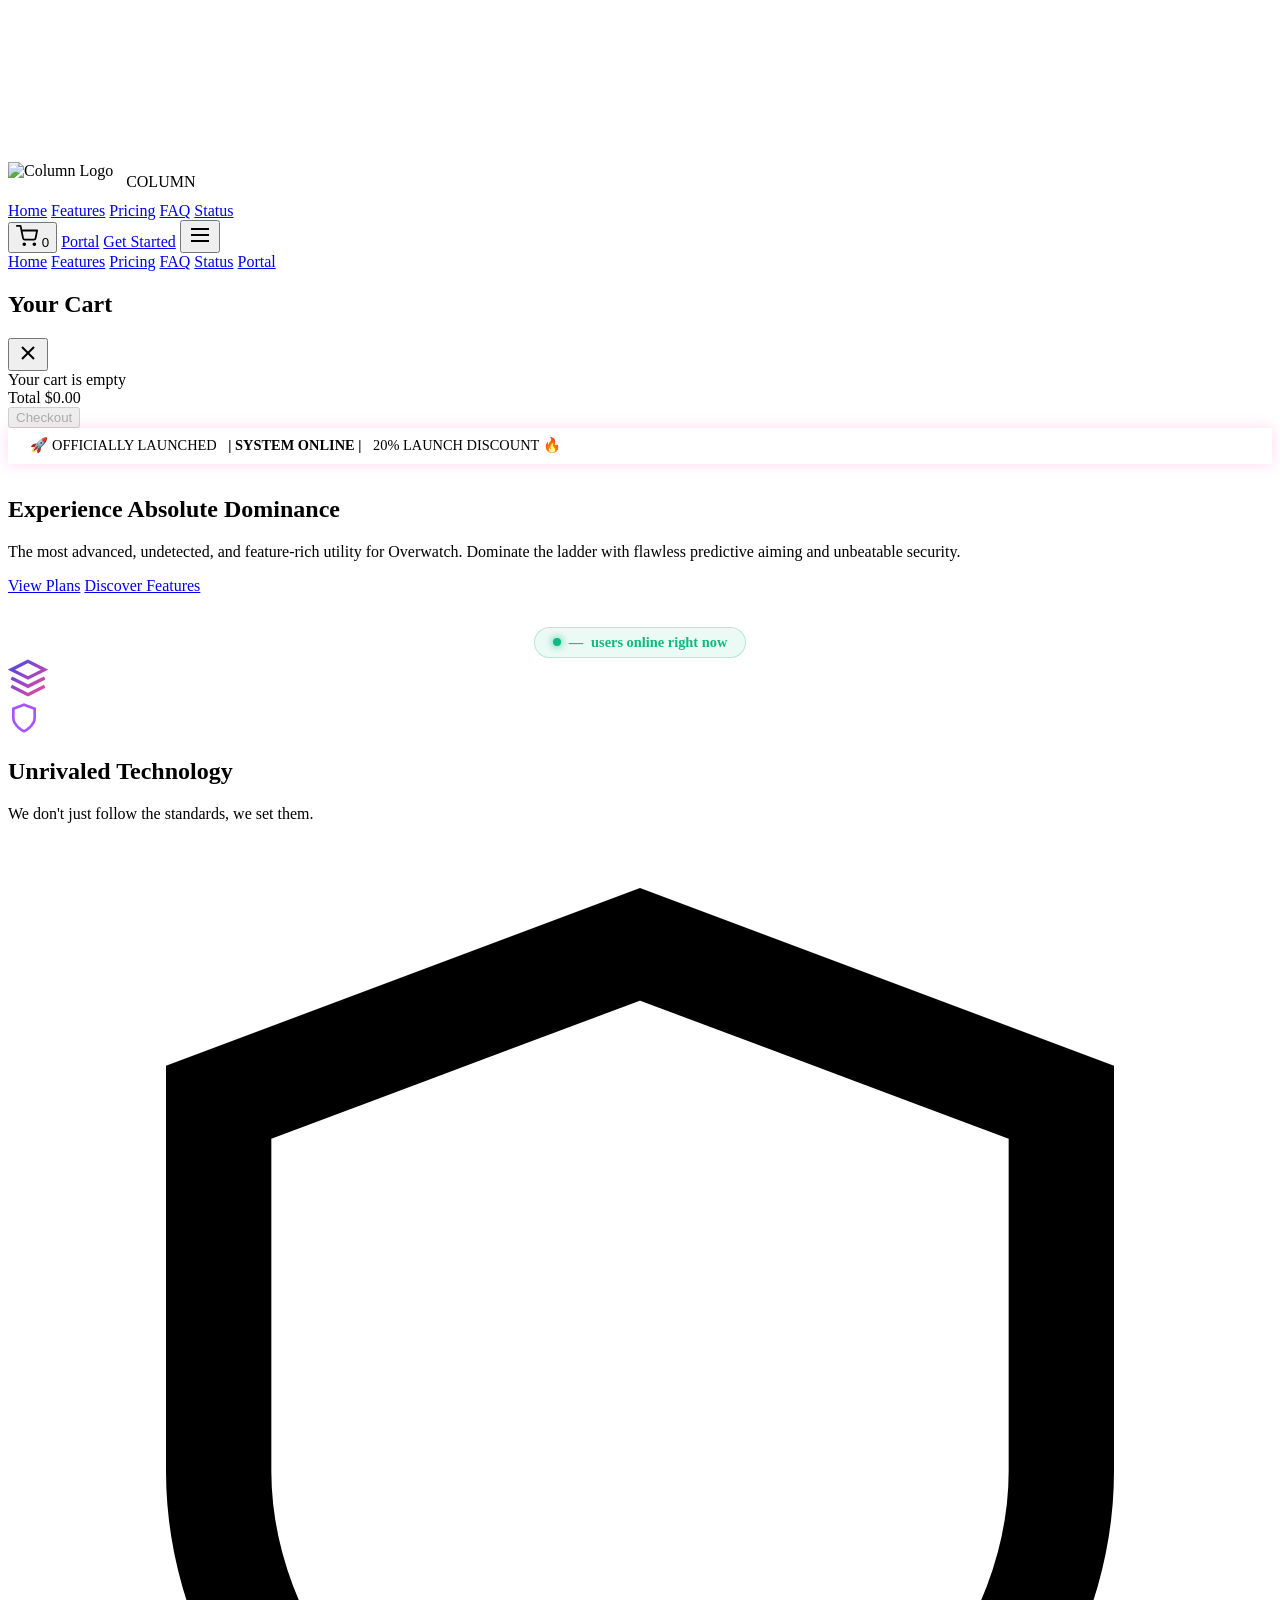
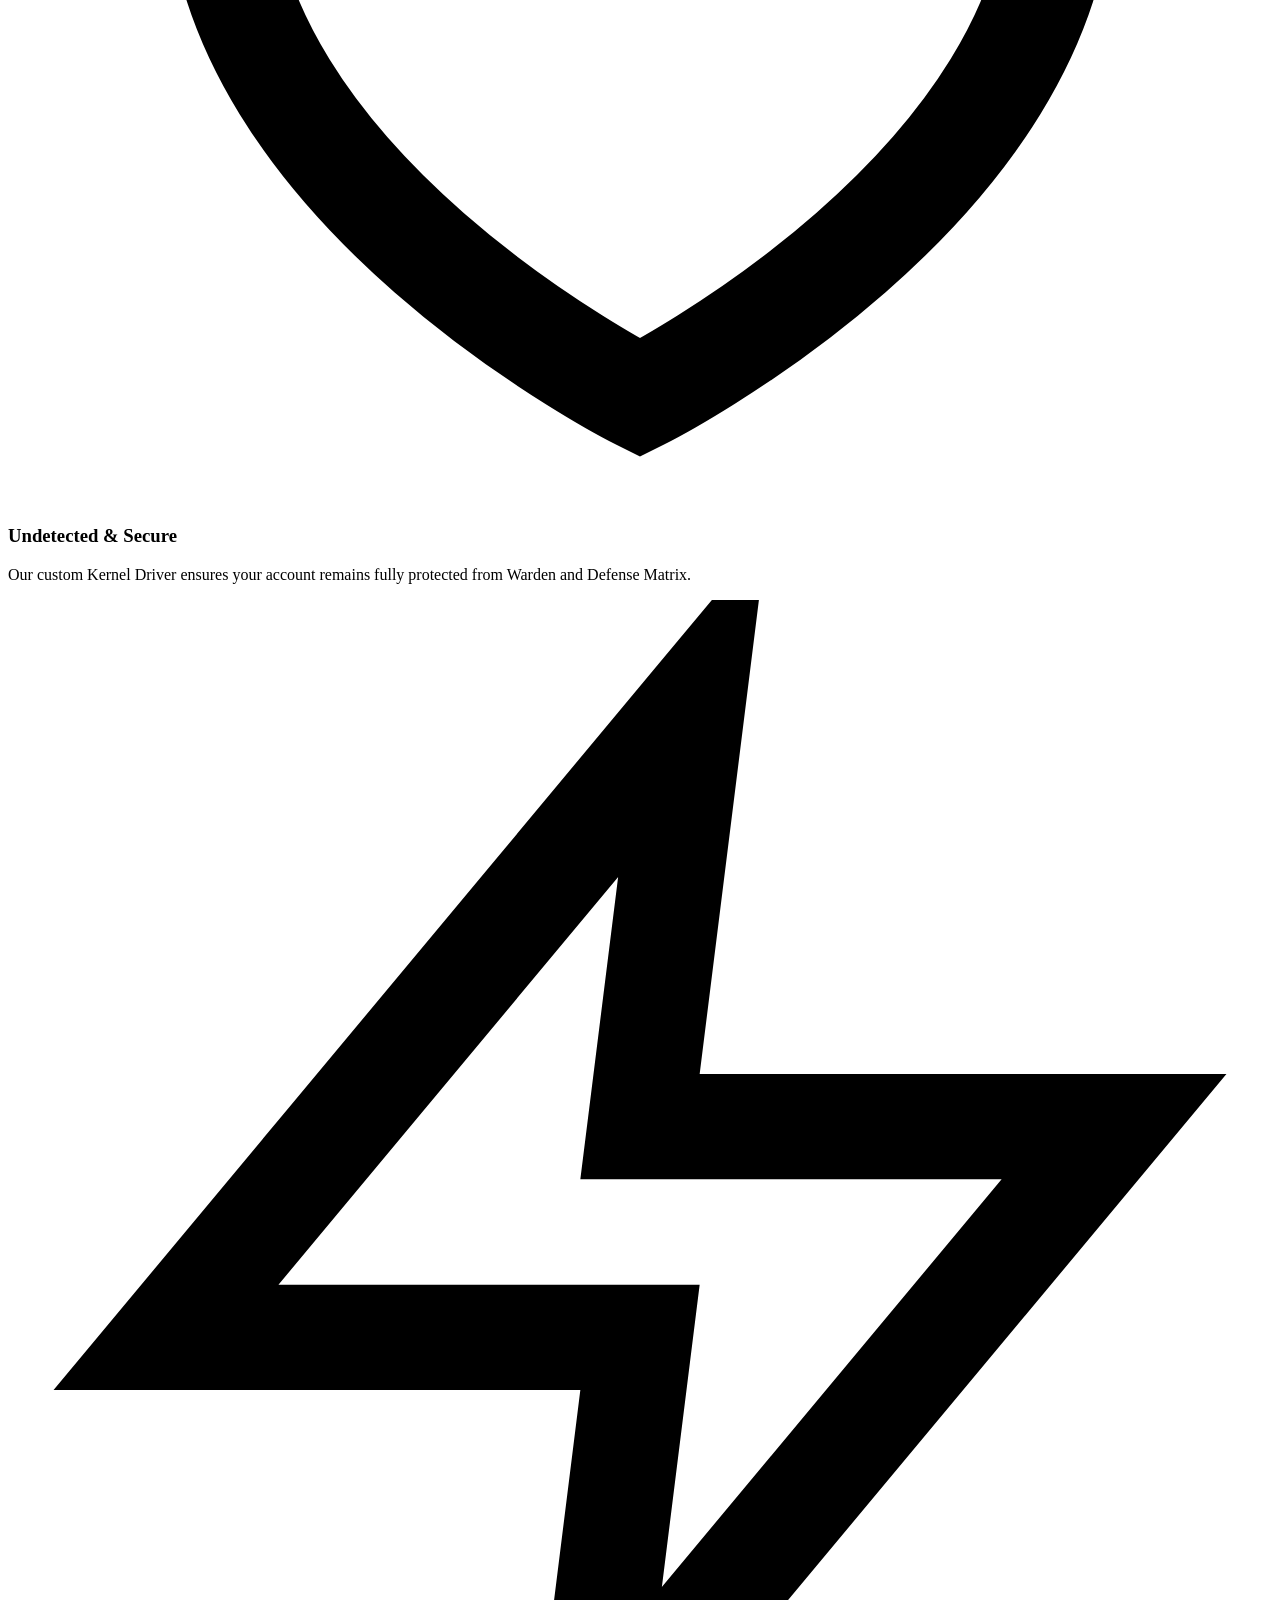
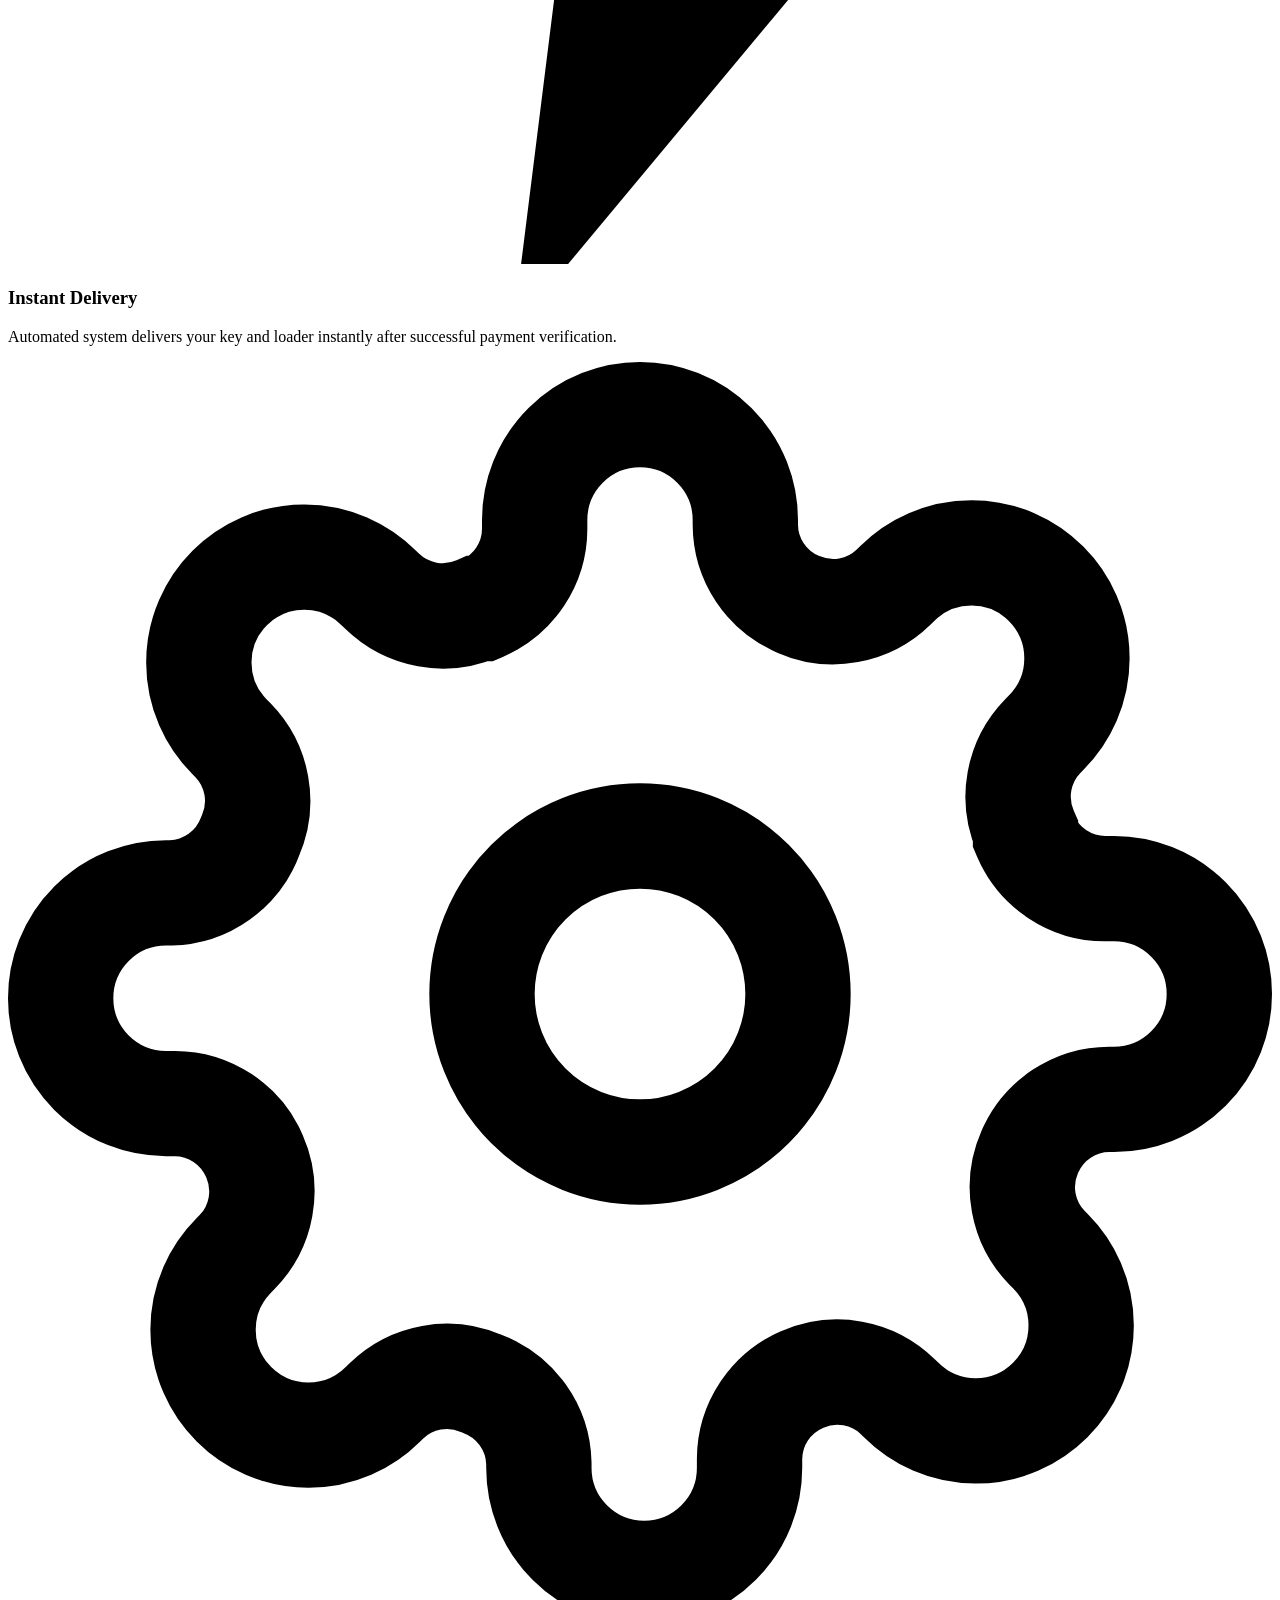
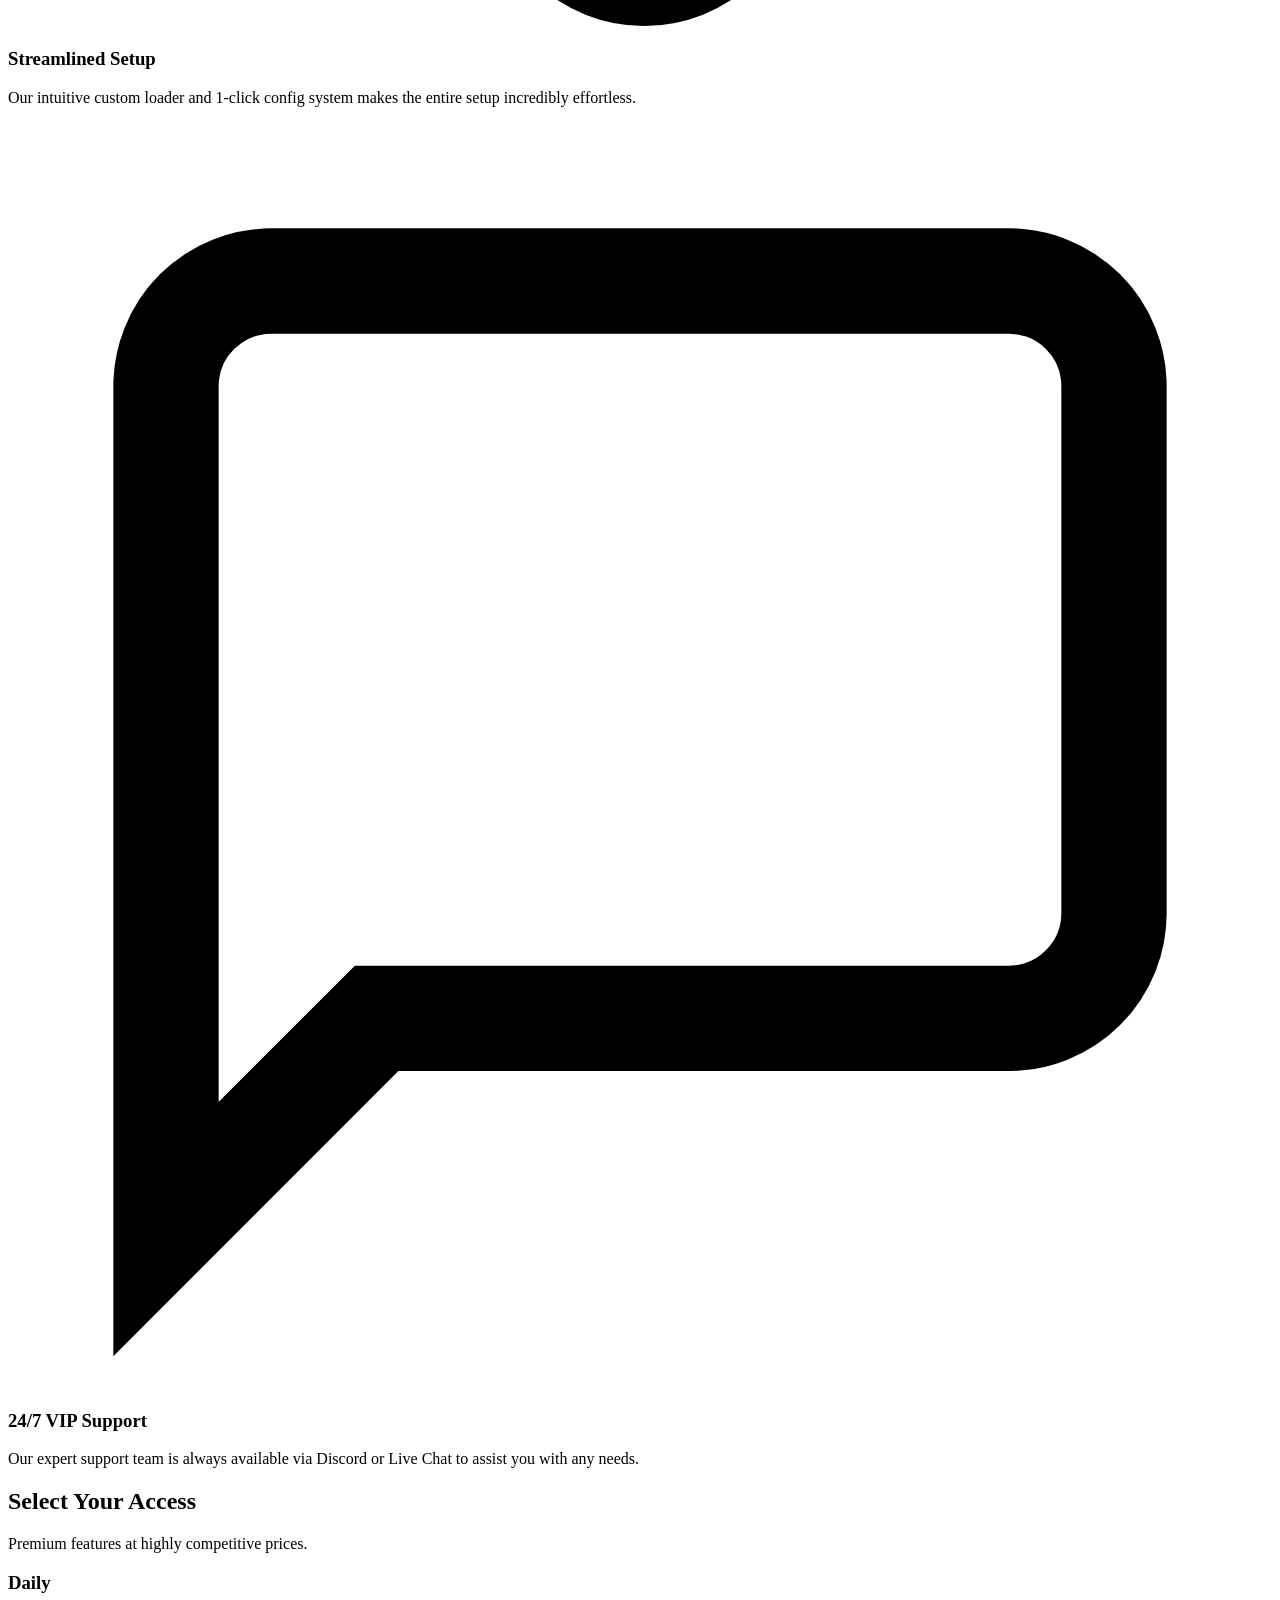
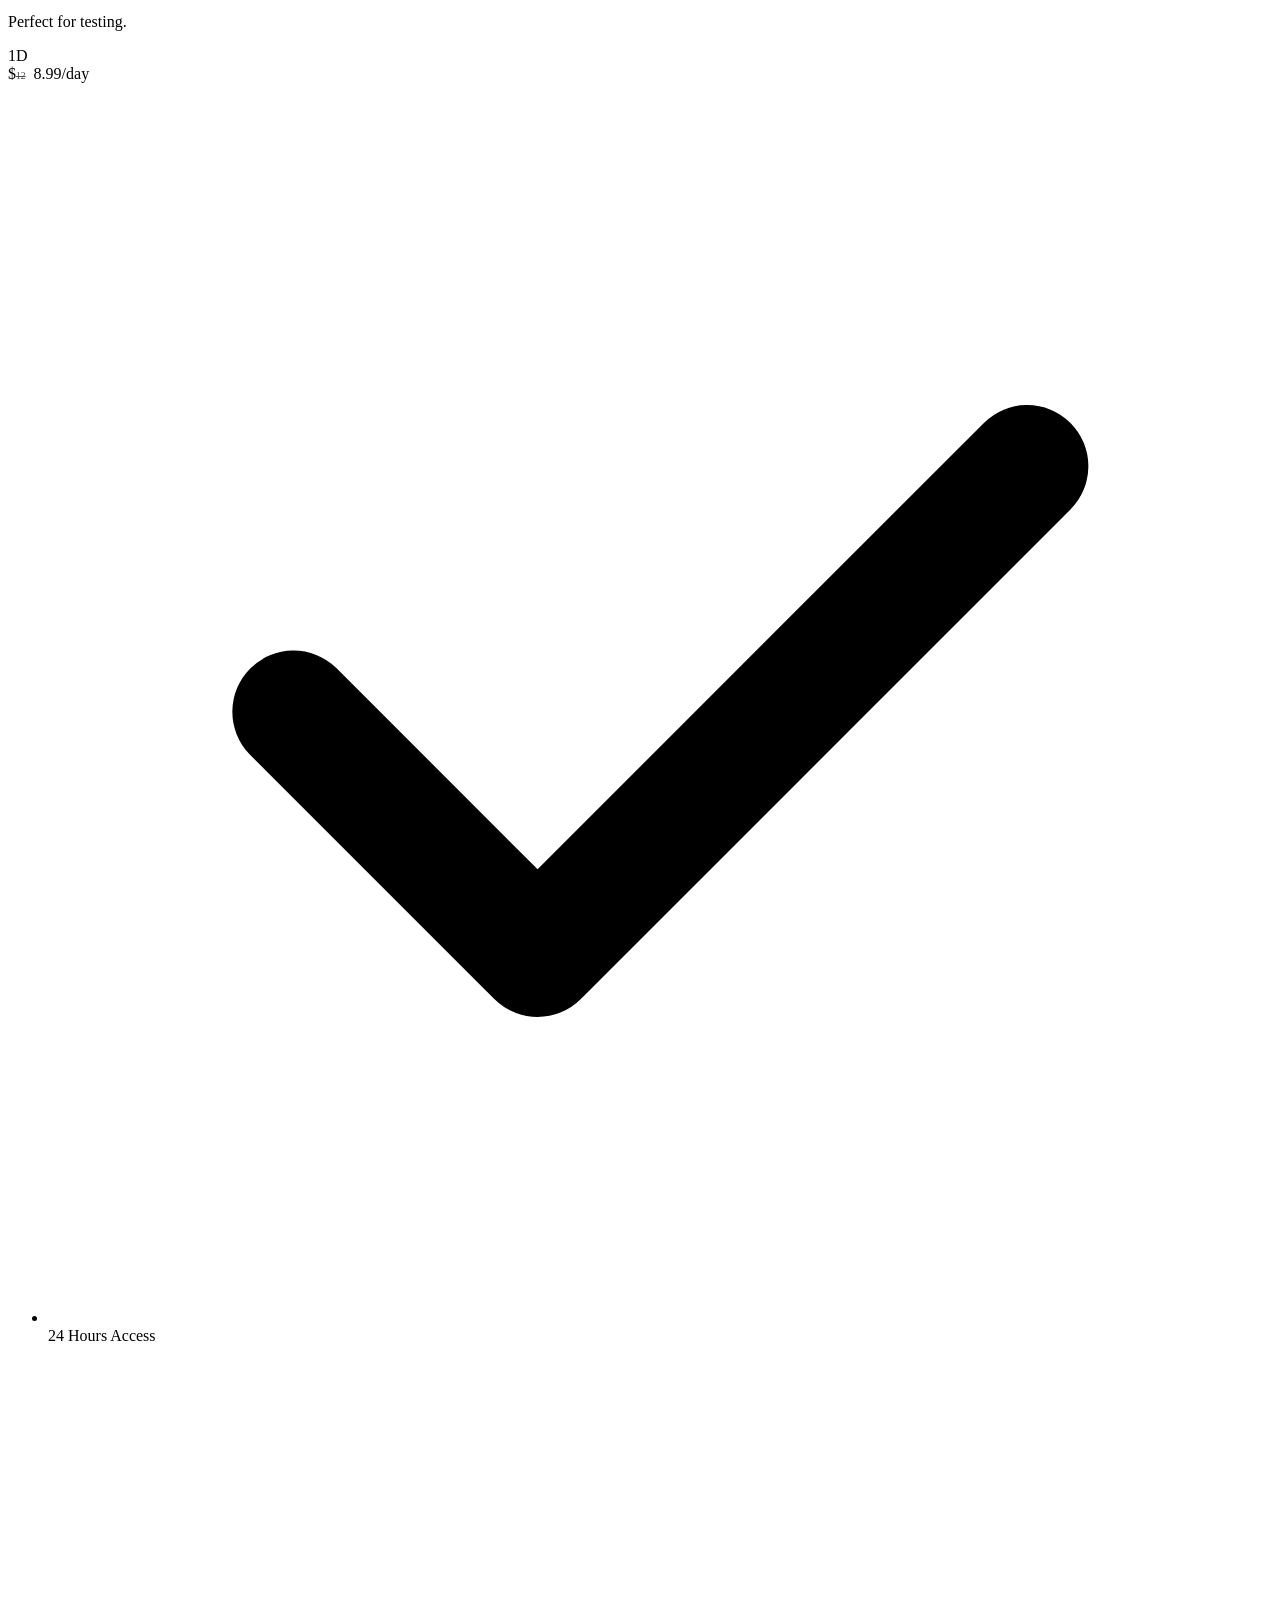
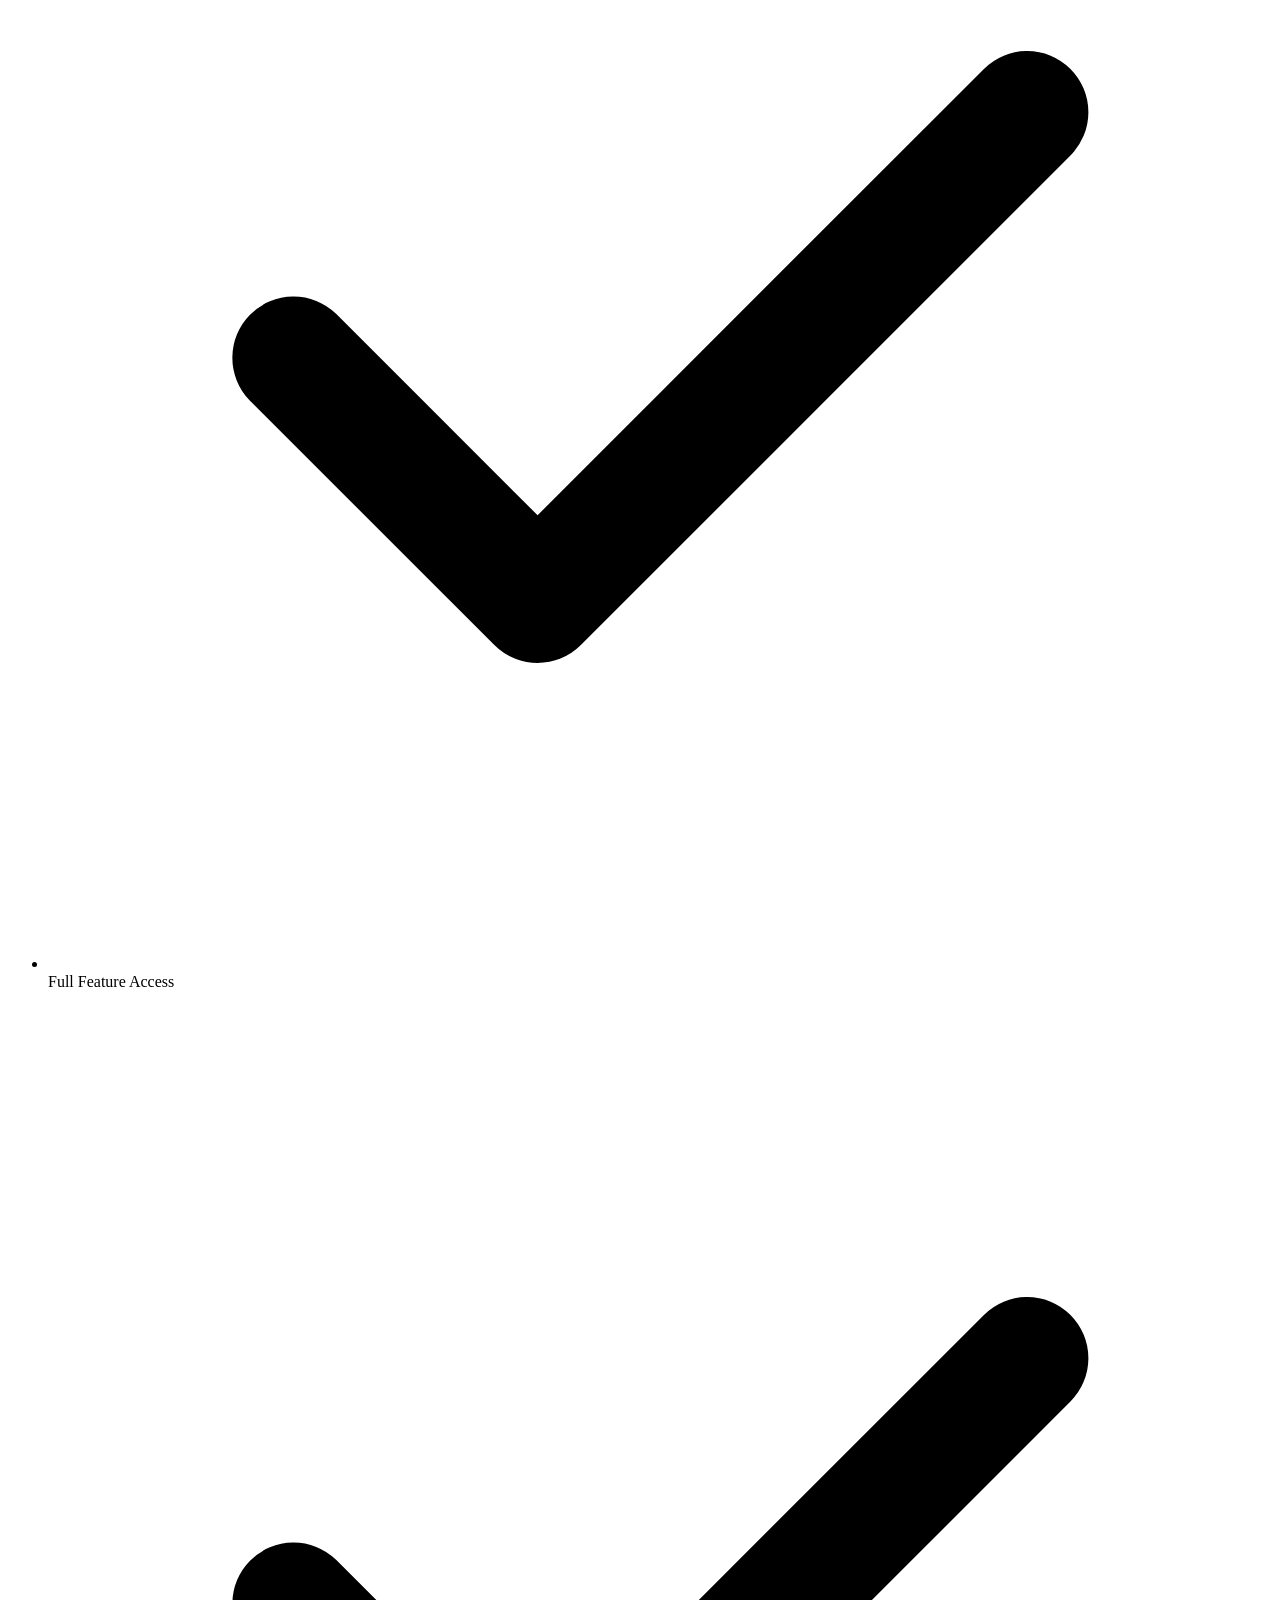
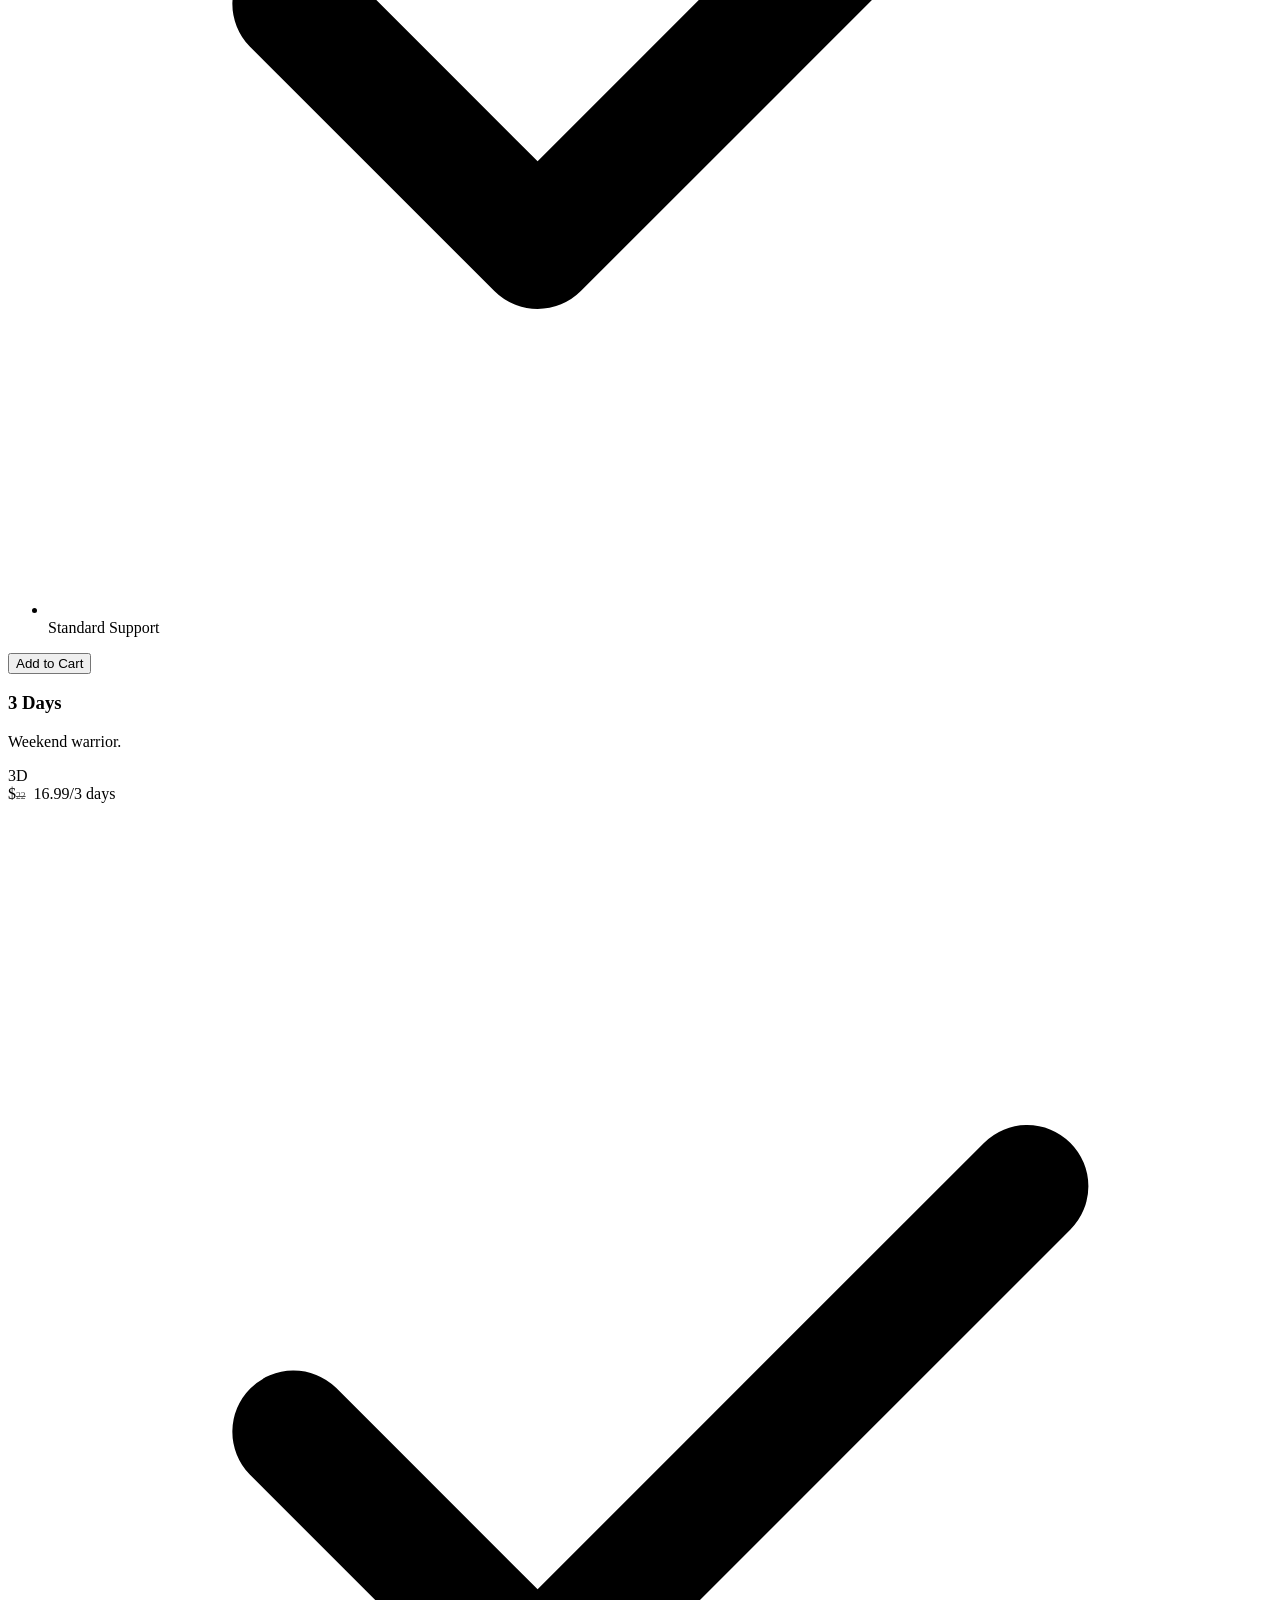
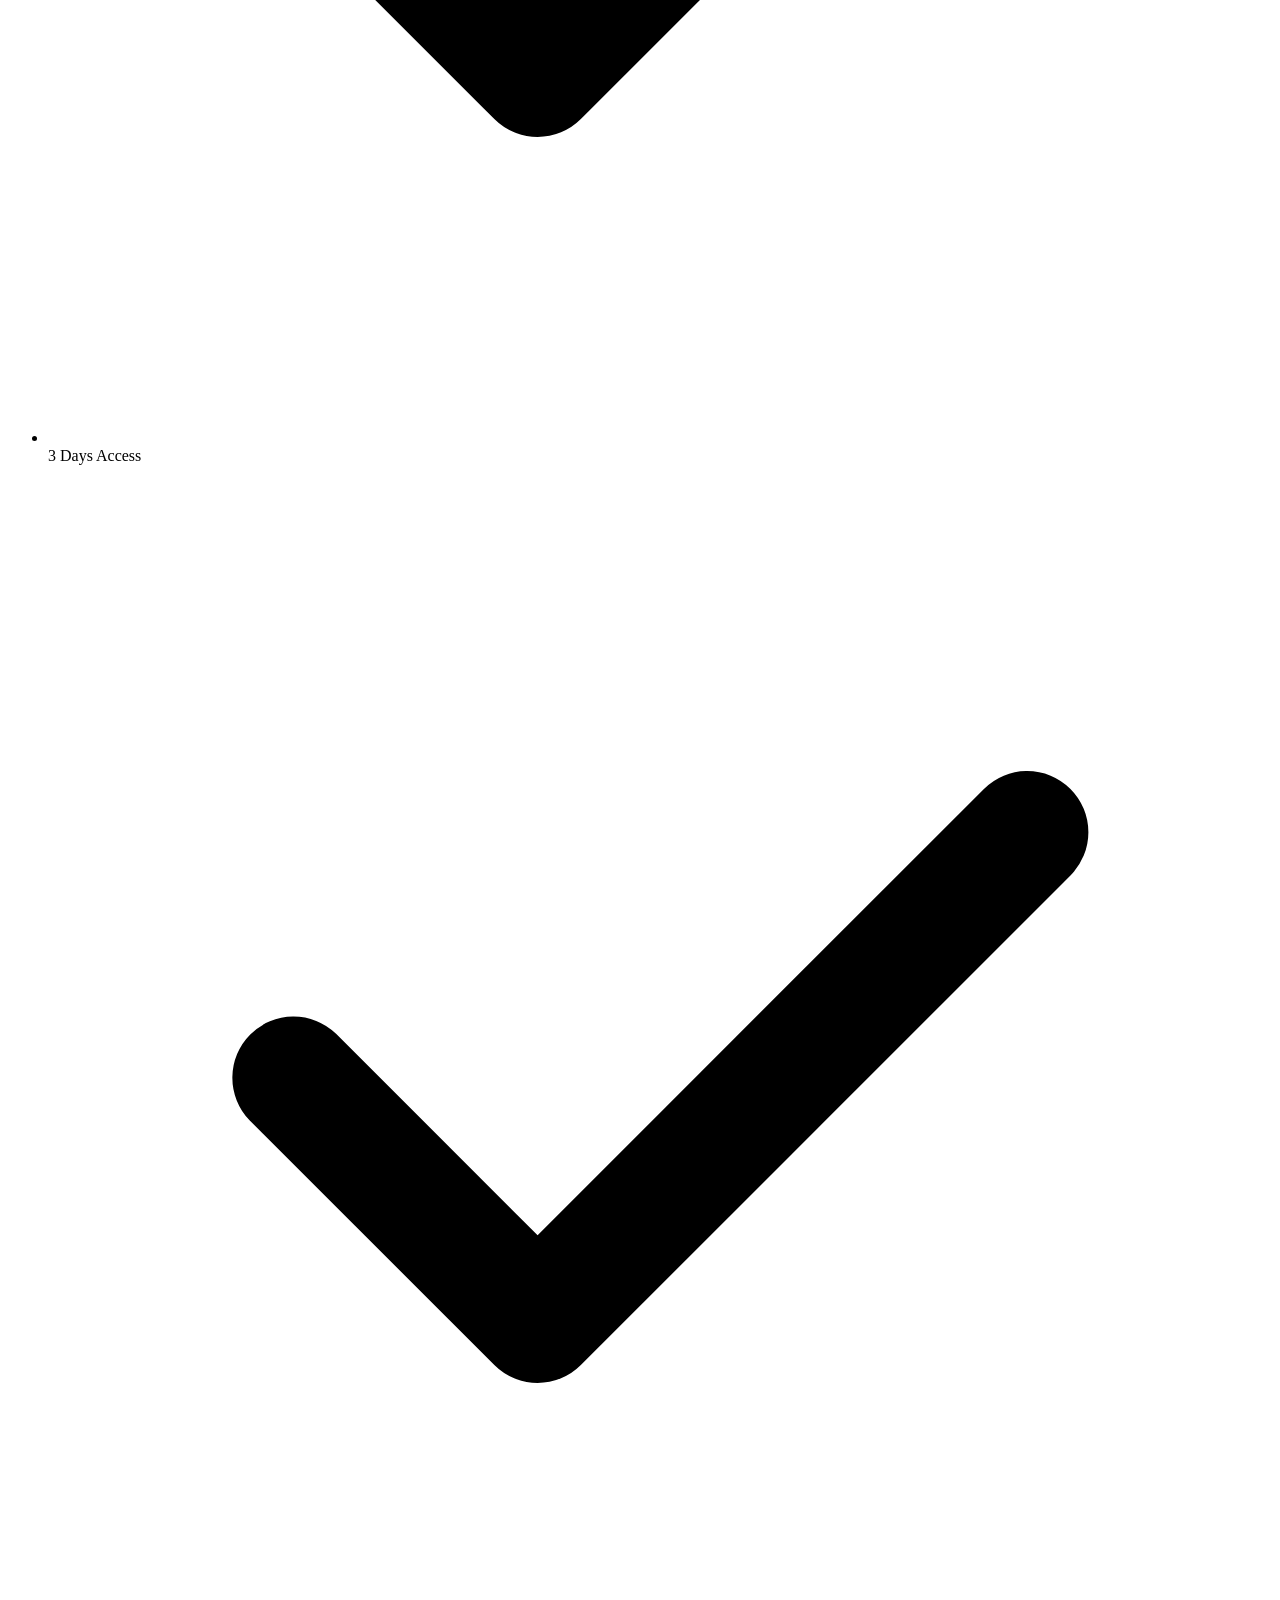
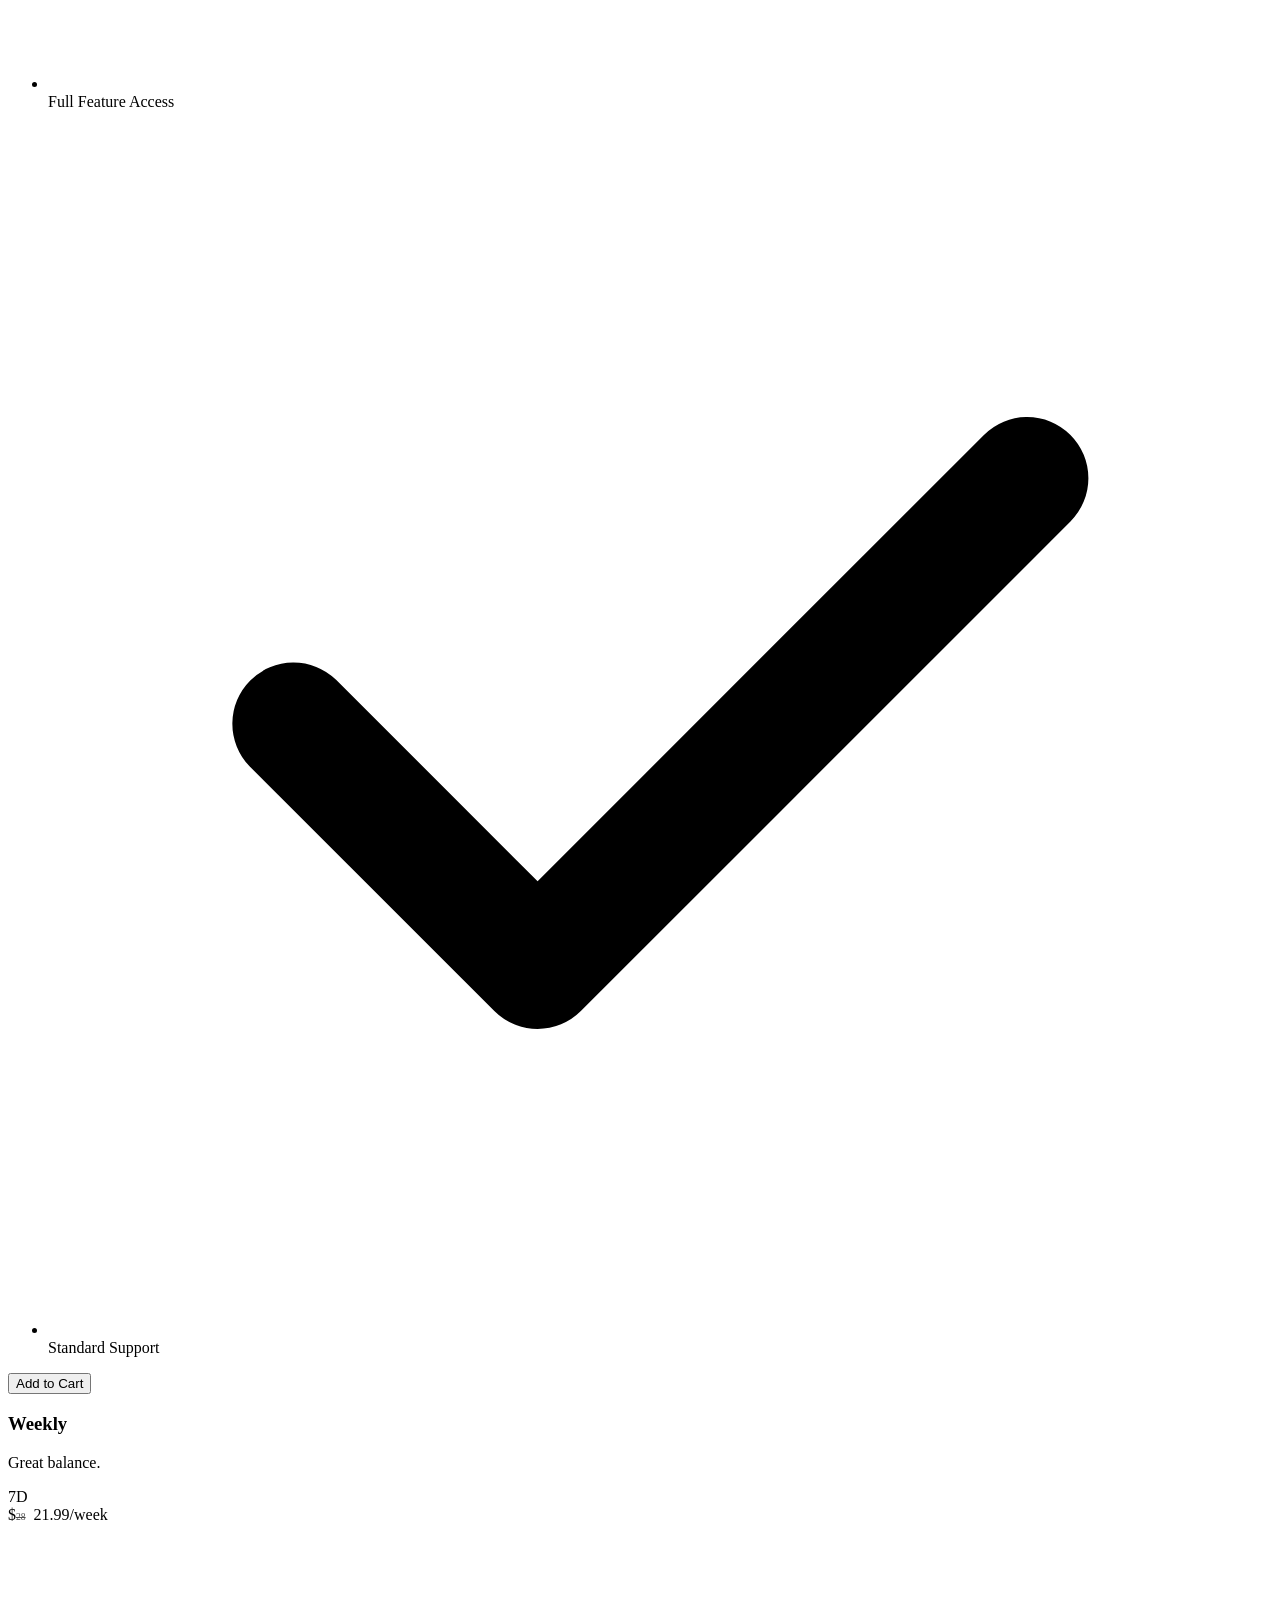
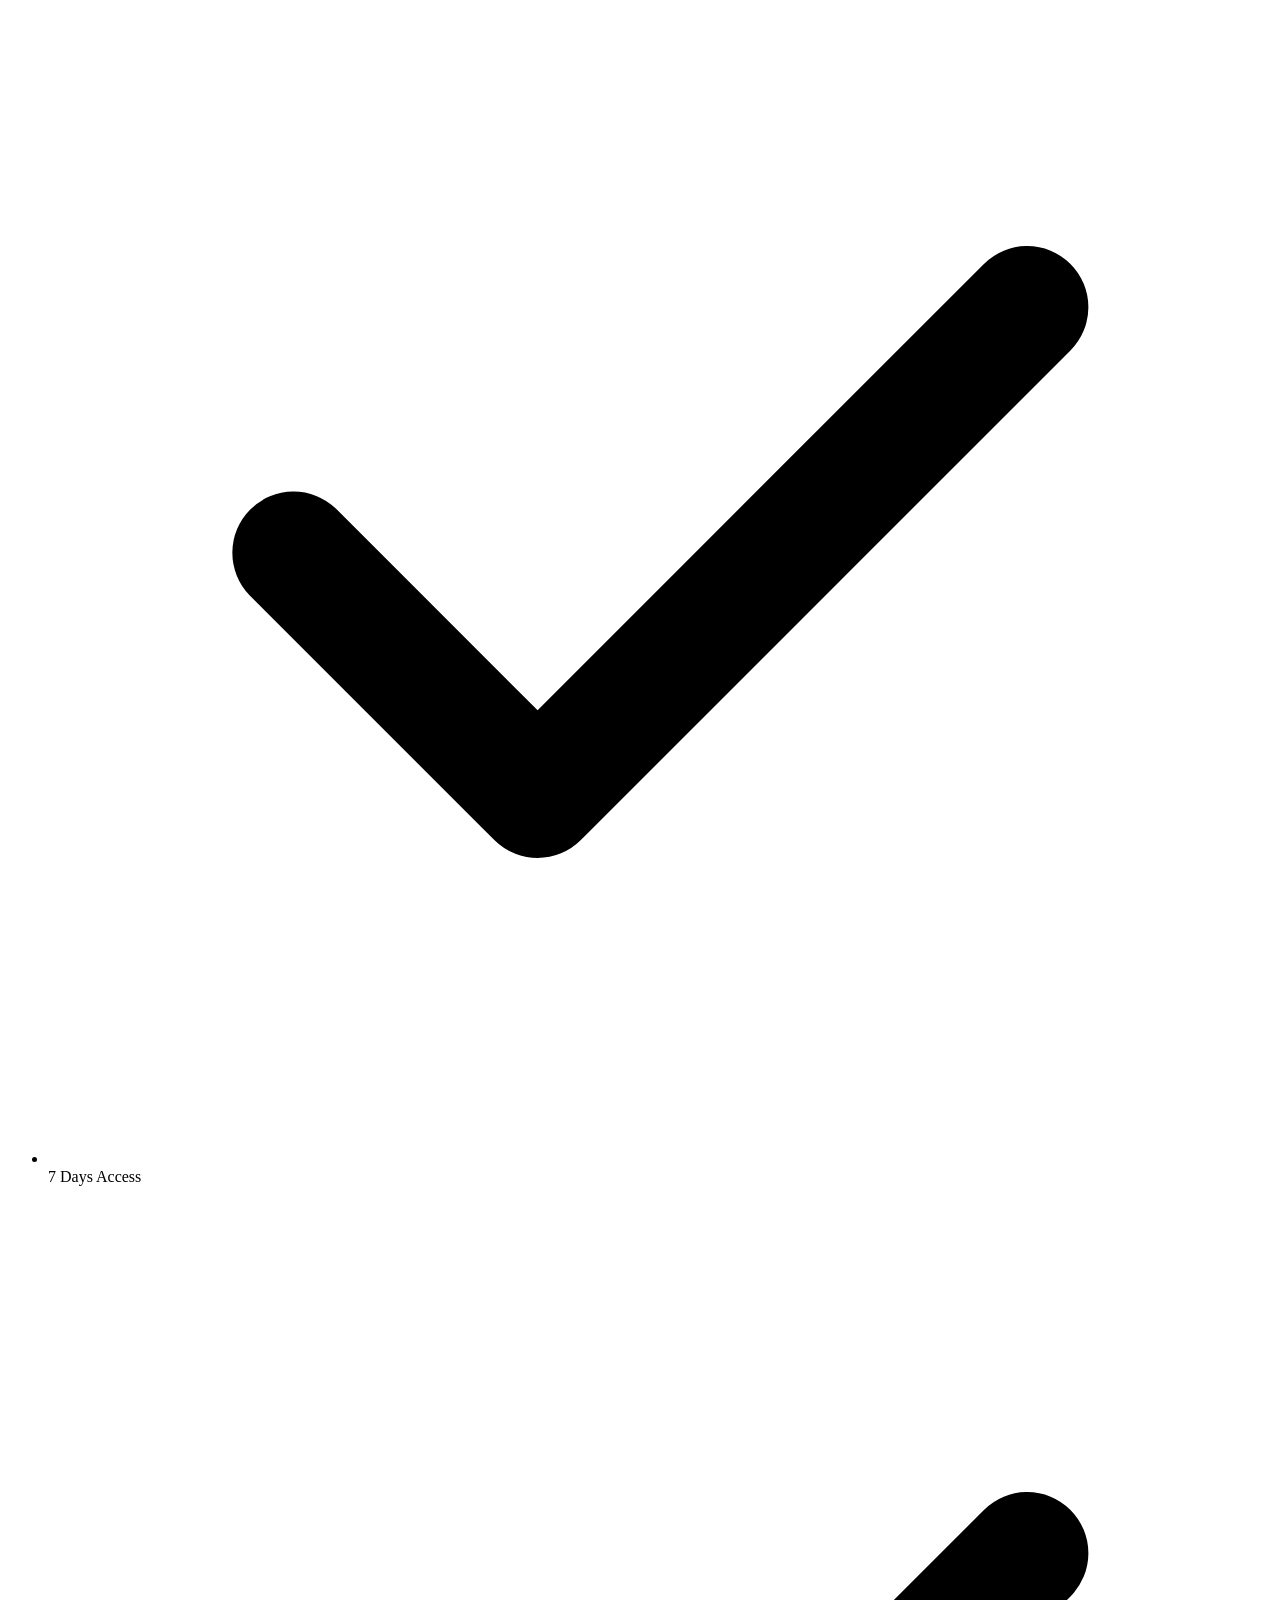
==== index.html @ 33b43a94 "Update launch status" ====
<!DOCTYPE html>
<html lang="en">
<head>
    <meta charset="UTF-8">
    <meta name="viewport" content="width=device-width, initial-scale=1.0">
    <title>Column - Premium Provider</title>
    
    <!-- Discord / Social Media Meta Tags -->
    <meta property="og:title" content="Column | Elite Private Software">
    <meta property="og:description" content="Dominate the ladder with flawless predictive aiming and unbreakable security. 100% undetected external.">
    <meta property="og:image" content="https://raw.githubusercontent.com/columnndev/column/main/logo.png">
    <meta property="og:url" content="https://columnndev.github.io/column/">
    <meta name="theme-color" content="#4f46e5">
    <meta name="description" content="Column - Elevate your gameplay. Get the best pricing for Daily, Weekly, and Monthly access.">
    
    <!-- Premium Fonts -->
    <link rel="preconnect" href="https://fonts.googleapis.com">
    <link rel="preconnect" href="https://fonts.gstatic.com" crossorigin>
    <link href="https://fonts.googleapis.com/css2?family=DM+Sans:ital,opsz,wght@0,9..40,300;0,9..40,400;0,9..40,500;0,9..40,600;0,9..40,700;0,9..40,800&family=Inter:wght@300;400;500;600;700&display=swap" rel="stylesheet">
    
    <link href="https://unpkg.com/aos@2.3.1/dist/aos.css" rel="stylesheet">
    <link rel="stylesheet" href="style.css">
    <script src="security.js"></script>
    <!-- Crisp Live Chat -->
    <script type="text/javascript">window.$crisp=[];window.CRISP_WEBSITE_ID="50c7e67f-bf5e-4bd8-b6e5-3304fe3d5b3f";(function(){d=document;s=d.createElement("script");s.src="https://client.crisp.chat/l.js";s.async=1;d.getElementsByTagName("head")[0].appendChild(s);})();</script>
</head>
<body>
    <!-- Secure Pre-loader -->
    <div id="secure-preloader" style="position: fixed; top: 0; left: 0; width: 100%; height: 100%; background: #050508; z-index: 999999; display: flex; flex-direction: column; justify-content: center; align-items: center; font-family: 'Inter', sans-serif; color: white; transition: opacity 0.5s ease;">
        <svg width="60" height="60" viewBox="0 0 24 24" fill="none" stroke="#4f46e5" stroke-width="2" stroke-linecap="round" stroke-linejoin="round" style="animation: pulse 1.5s infinite;">
            <rect x="3" y="11" width="18" height="11" rx="2" ry="2"></rect>
            <path d="M7 11V7a5 5 0 0 1 10 0v4"></path>
        </svg>
        <h2 style="margin-top: 1.5rem; font-size: 1.5rem; font-weight: 600;">Column Security</h2>
        <p style="color: #8892b0; margin-top: 0.5rem; font-size: 0.9rem;">Verifying secure connection to host...</p>
        <div style="margin-top: 2rem; width: 200px; height: 4px; background: rgba(255,255,255,0.1); border-radius: 4px; overflow: hidden;">
            <div id="preloader-bar" style="width: 0%; height: 100%; background: #4f46e5; transition: width 2.5s cubic-bezier(0.4, 0, 0.2, 1);"></div>
        </div>
    </div>
    <script>
        document.addEventListener('DOMContentLoaded', () => {
            setTimeout(() => { document.getElementById('preloader-bar').style.width = '100%'; }, 100);
            setTimeout(() => {
                const preloader = document.getElementById('secure-preloader');
                preloader.style.opacity = '0';
                setTimeout(() => { preloader.style.display = 'none'; }, 500);
            }, 2600);
        });
    </script>
    <style>@keyframes pulse { 0% { transform: scale(1); opacity: 1; } 50% { transform: scale(1.1); opacity: 0.7; } 100% { transform: scale(1); opacity: 1; } }</style>

    <div class="ambient-background">
        <canvas id="rain-canvas"></canvas>
        <div class="glow-orb orb-1"></div>
        <div class="glow-orb orb-2"></div>
        <div class="glow-orb orb-3"></div>
    </div>
    
    <!-- Navbar -->
    <header class="navbar">
        <div class="nav-container">
            <div class="logo-wrapper" style="display: flex; align-items: center; gap: 0.8rem;">
                <img src="logo.png" alt="Column Logo" class="logo-img" style="height: 40px; width: auto; object-fit: contain; mix-blend-mode: screen;">
                <span class="logo">COLUMN</span>
            </div>
            <nav class="nav-links">
                <a href="index.html#home">Home</a>
                <a href="index.html#features">Features</a>
                <a href="index.html#pricing">Pricing</a>
                <a href="index.html#faq">FAQ</a>
                <a href="status.html">Status</a>
            </nav>
            <div class="nav-actions">
                <button id="cart-toggle" class="btn-icon" aria-label="Cart">
                    <svg viewBox="0 0 24 24" width="22" height="22" stroke="currentColor" stroke-width="2" fill="none" stroke-linecap="round" stroke-linejoin="round"><circle cx="9" cy="21" r="1"></circle><circle cx="20" cy="21" r="1"></circle><path d="M1 1h4l2.68 13.39a2 2 0 0 0 2 1.61h9.72a2 2 0 0 0 2-1.61L23 6H6"></path></svg>
                    <span id="cart-badge" class="badge-count">0</span>
                </button>
                <a href="login.html" class="btn-secondary desktop-only">Portal</a>
                <a href="#pricing" class="btn-primary desktop-only">Get Started</a>
                <button id="mobile-menu-toggle" class="btn-icon mobile-only" aria-label="Menu">
                    <svg viewBox="0 0 24 24" width="24" height="24" stroke="currentColor" stroke-width="2" fill="none"><line x1="3" y1="12" x2="21" y2="12"></line><line x1="3" y1="6" x2="21" y2="6"></line><line x1="3" y1="18" x2="21" y2="18"></line></svg>
                </button>
            </div>
        </div>
    </header>

    <!-- Mobile Menu -->
    <div id="mobile-menu" class="mobile-menu">
        <a href="#home" class="mobile-link">Home</a>
        <a href="#features" class="mobile-link">Features</a>
        <a href="#pricing" class="mobile-link">Pricing</a>
        <a href="#faq" class="mobile-link">FAQ</a>
        <a href="status.html" class="mobile-link">Status</a>
        <a href="login.html" class="mobile-link">Portal</a>
    </div>

    <!-- Cart Sidebar -->
    <div id="cart-sidebar" class="cart-sidebar">
        <div class="cart-header">
            <h2>Your Cart</h2>
            <button id="close-cart" class="btn-icon" aria-label="Close Cart">
                <svg viewBox="0 0 24 24" width="24" height="24" stroke="currentColor" stroke-width="2" fill="none"><line x1="18" y1="6" x2="6" y2="18"></line><line x1="6" y1="6" x2="18" y2="18"></line></svg>
            </button>
        </div>
        <div id="cart-items" class="cart-items">
            <div class="empty-cart-msg">Your cart is empty</div>
        </div>
        <div class="cart-footer">
            <div class="cart-total">
                <span>Total</span>
                <span id="cart-total-price">$0.00</span>
            </div>
            <button id="checkout-btn" class="btn-primary btn-block btn-checkout" disabled>Checkout</button>
        </div>
    </div>
    <div id="cart-overlay" class="cart-overlay"></div>

    <!-- Toast Notifications -->
    <div id="toast-container" class="toast-container"></div>

    <main>
        <!-- Hero Section -->
        <section id="home" class="hero">
            <div class="hero-content">
                <div class="pill-badge" style="padding: 0.6rem 1.4rem; font-size: 0.9rem; margin-bottom: 2rem; border-color: var(--accent-secondary); box-shadow: 0 0 15px rgba(236, 72, 153, 0.2);">
                    <span class="pulse-dot" style="background: var(--accent-secondary); box-shadow: 0 0 8px var(--accent-secondary);"></span>
                    <span>🚀</span> <span class="hack-text" data-value="OFFICIALLY LAUNCHED">OFFICIALLY LAUNCHED</span> <span style="font-weight: 700; color: var(--accent-secondary); margin: 0 8px; display: inline-block; text-shadow: 0 0 10px var(--accent-secondary);">| SYSTEM ONLINE |</span> <span class="hack-text" data-value="20% LAUNCH DISCOUNT">20% LAUNCH DISCOUNT</span> <span>🔥</span>
                </div>
                <h1 class="hero-title" data-aos="fade-up" data-aos-duration="1000">Experience <span class="text-gradient">Absolute Dominance</span></h1>
                <p class="hero-subtitle" data-aos="fade-up" data-aos-duration="1000" data-aos-delay="200">The most advanced, undetected, and feature-rich utility for Overwatch. Dominate the ladder with flawless predictive aiming and unbeatable security.</p>
                <div class="hero-cta" data-aos="fade-up" data-aos-duration="1000" data-aos-delay="400">
                    <a href="#pricing" class="btn-primary btn-large btn-glow">View Plans</a>
                    <a href="#features" class="btn-secondary btn-large">Discover Features</a>
                </div>
                <!-- Live online counter -->
                <div data-aos="fade-up" data-aos-duration="1000" data-aos-delay="600" style="margin-top: 2rem; display: flex; align-items: center; gap: 10px; justify-content: center;">
                    <span style="display:inline-flex;align-items:center;gap:8px;background:rgba(16,185,129,0.08);border:1px solid rgba(16,185,129,0.25);border-radius:999px;padding:6px 18px;font-size:0.9rem;color:#10b981;font-weight:600;">
                        <span id="hero-online-dot" style="width:8px;height:8px;border-radius:50%;background:#10b981;box-shadow:0 0 8px #10b981;display:inline-block;animation:pulse-dot 2s infinite;"></span>
                        <span id="hero-online-count">—</span> users online right now
                    </span>
                </div>
                <script>
                (function() {
                    const OWNER_ID = "msmJ8x5So5";
                    const APP_NAME = "column ow";
                    const API_URL = "https://keyauth.win/api/1.2/";
                    async function loadOnline() {
                        try {
                            const r1 = await fetch(`${API_URL}?type=init&ver=1.0&name=${encodeURIComponent(APP_NAME)}&ownerid=${OWNER_ID}`);
                            const d1 = await r1.json();
                            if (!d1.success) return;
                            const r2 = await fetch(`${API_URL}?type=fetchOnline&sessionid=${d1.sessionid}&name=${encodeURIComponent(APP_NAME)}&ownerid=${OWNER_ID}`);
                            const d2 = await r2.json();
                            const el = document.getElementById('hero-online-count');
                            if (el && d2.success) {
                                if (Array.isArray(d2.users)) {
                                    el.textContent = d2.users.length;
                                } else if (d2.count !== undefined) {
                                    el.textContent = d2.count;
                                }
                            }
                        } catch(e) {}
                    }
                    loadOnline();
                    setInterval(loadOnline, 60000);
                })();
                </script>
                <style>@keyframes pulse-dot{0%,100%{box-shadow:0 0 4px #10b981;}50%{box-shadow:0 0 12px #10b981;}}</style>
            </div>
            <div class="hero-graphic">
                <div class="floating-element el-1">
                    <svg width="40" height="40" viewBox="0 0 24 24" fill="none" stroke="url(#grad1)" stroke-width="2"><path d="M12 2L2 7l10 5 10-5-10-5zM2 17l10 5 10-5M2 12l10 5 10-5"/></svg>
                </div>
                <div class="floating-element el-2">
                    <svg width="32" height="32" viewBox="0 0 24 24" fill="none" stroke="#a855f7" stroke-width="2"><path d="M12 22s8-4 8-10V5l-8-3-8 3v7c0 6 8 10 8 10z"/></svg>
                </div>
            </div>
        </section>

        <!-- Features Section -->
        <section id="features" class="features-section">
            <div class="section-header">
                <h2 class="section-title">Unrivaled <span class="text-gradient">Technology</span></h2>
                <p class="section-subtitle">We don't just follow the standards, we set them.</p>
            </div>
            
            <div class="features-grid">
                <div class="feature-card glass-panel" data-aos="fade-up" data-aos-delay="100">
                    <div class="feature-icon-wrapper">
                        <svg viewBox="0 0 24 24" class="feature-icon"><path d="M12 22s8-4 8-10V5l-8-3-8 3v7c0 6 8 10 8 10z" fill="none" stroke="currentColor" stroke-width="2"/></svg>
                    </div>
                    <h3>Undetected & Secure</h3>
                    <p>Our custom Kernel Driver ensures your account remains fully protected from Warden and Defense Matrix.</p>
                </div>
                <div class="feature-card glass-panel" data-aos="fade-up" data-aos-delay="200">
                    <div class="feature-icon-wrapper">
                        <svg viewBox="0 0 24 24" class="feature-icon"><path d="M13 2L3 14h9l-1 8 10-12h-9l1-8z" fill="none" stroke="currentColor" stroke-width="2"/></svg>
                    </div>
                    <h3>Instant Delivery</h3>
                    <p>Automated system delivers your key and loader instantly after successful payment verification.</p>
                </div>
                <div class="feature-card glass-panel" data-aos="fade-up" data-aos-delay="300">
                    <div class="feature-icon-wrapper">
                        <svg viewBox="0 0 24 24" class="feature-icon"><circle cx="12" cy="12" r="3" fill="none" stroke="currentColor" stroke-width="2"/><path d="M19.4 15a1.65 1.65 0 0 0 .33 1.82l.06.06a2 2 0 0 1 0 2.83 2 2 0 0 1-2.83 0l-.06-.06a1.65 1.65 0 0 0-1.82-.33 1.65 1.65 0 0 0-1 1.51V21a2 2 0 0 1-2 2 2 2 0 0 1-2-2v-.09A1.65 1.65 0 0 0 9 19.4a1.65 1.65 0 0 0-1.82.33l-.06.06a2 2 0 0 1-2.83 0 2 2 0 0 1 0-2.83l.06-.06a1.65 1.65 0 0 0 .33-1.82 1.65 1.65 0 0 0-1.51-1H3a2 2 0 0 1-2-2 2 2 0 0 1 2-2h.09A1.65 1.65 0 0 0 4.6 9a1.65 1.65 0 0 0-.33-1.82l-.06-.06a2 2 0 0 1 0-2.83 2 2 0 0 1 2.83 0l.06.06a1.65 1.65 0 0 0 1.82.33H9a1.65 1.65 0 0 0 1-1.51V3a2 2 0 0 1 2-2 2 2 0 0 1 2 2v.09a1.65 1.65 0 0 0 1 1.51 1.65 1.65 0 0 0 1.82-.33l.06-.06a2 2 0 0 1 2.83 0 2 2 0 0 1 0 2.83l-.06.06a1.65 1.65 0 0 0-.33 1.82V9a1.65 1.65 0 0 0 1.51 1H21a2 2 0 0 1 2 2 2 2 0 0 1-2 2h-.09a1.65 1.65 0 0 0-1.51 1z" fill="none" stroke="currentColor" stroke-width="2"/></svg>
                    </div>
                    <h3>Streamlined Setup</h3>
                    <p>Our intuitive custom loader and 1-click config system makes the entire setup incredibly effortless.</p>
                </div>
                <div class="feature-card glass-panel" data-aos="fade-up" data-aos-delay="400">
                    <div class="feature-icon-wrapper">
                        <svg viewBox="0 0 24 24" class="feature-icon"><path d="M21 15a2 2 0 0 1-2 2H7l-4 4V5a2 2 0 0 1 2-2h14a2 2 0 0 1 2 2z" fill="none" stroke="currentColor" stroke-width="2"/></svg>
                    </div>
                    <h3>24/7 VIP Support</h3>
                    <p>Our expert support team is always available via Discord or Live Chat to assist you with any needs.</p>
                </div>
            </div>
        </section>

        <!-- Pricing Section -->
        <section id="pricing" class="pricing-section">
            <div class="section-header">
                <h2 class="section-title">Select Your <span class="text-gradient">Access</span></h2>
                <p class="section-subtitle">Premium features at highly competitive prices.</p>
            </div>
            
            <div class="pricing-container">
                <!-- Daily Plan -->
                <div class="pricing-card glass-panel" id="card-daily" data-aos="fade-up" data-aos-delay="100">
                    <div class="card-glow"></div>
                    <div class="card-content">
                        <div class="plan-header">
                            <div>
                                <h3 class="plan-name">Daily</h3>
                                <p class="plan-desc">Perfect for testing.</p>
                            </div>
                            <div class="plan-icon-badge">1D</div>
                        </div>
                        <div class="plan-price">
                            <span class="currency">$</span><span class="amount"><s style="font-size: 0.6em; opacity: 0.7; margin-right: 8px;">12</s>8.99</span><span class="period">/day</span>
                        </div>
                        <div class="divider"></div>
                        <ul class="plan-features">
                            <li><svg viewBox="0 0 20 20"><path d="M16.707 5.293a1 1 0 010 1.414l-8 8a1 1 0 01-1.414 0l-4-4a1 1 0 011.414-1.414L8 12.586l7.293-7.293a1 1 0 011.414 0z"/></svg> 24 Hours Access</li>
                            <li><svg viewBox="0 0 20 20"><path d="M16.707 5.293a1 1 0 010 1.414l-8 8a1 1 0 01-1.414 0l-4-4a1 1 0 011.414-1.414L8 12.586l7.293-7.293a1 1 0 011.414 0z"/></svg> Full Feature Access</li>
                            <li><svg viewBox="0 0 20 20"><path d="M16.707 5.293a1 1 0 010 1.414l-8 8a1 1 0 01-1.414 0l-4-4a1 1 0 011.414-1.414L8 12.586l7.293-7.293a1 1 0 011.414 0z"/></svg> Standard Support</li>
                        </ul>
                        <button class="btn-purchase add-to-cart" data-id="daily" data-name="Daily Plan" data-price="8.99">Add to Cart</button>
                    </div>
                </div>

                <!-- 3-Day Plan -->
                <div class="pricing-card glass-panel" id="card-3day" data-aos="fade-up" data-aos-delay="150">
                    <div class="card-glow"></div>
                    <div class="card-content">
                        <div class="plan-header">
                            <div>
                                <h3 class="plan-name">3 Days</h3>
                                <p class="plan-desc">Weekend warrior.</p>
                            </div>
                            <div class="plan-icon-badge">3D</div>
                        </div>
                        <div class="plan-price">
                            <span class="currency">$</span><span class="amount"><s style="font-size: 0.6em; opacity: 0.7; margin-right: 8px;">22</s>16.99</span><span class="period">/3 days</span>
                        </div>
                        <div class="divider"></div>
                        <ul class="plan-features">
                            <li><svg viewBox="0 0 20 20"><path d="M16.707 5.293a1 1 0 010 1.414l-8 8a1 1 0 01-1.414 0l-4-4a1 1 0 011.414-1.414L8 12.586l7.293-7.293a1 1 0 011.414 0z"/></svg> 3 Days Access</li>
                            <li><svg viewBox="0 0 20 20"><path d="M16.707 5.293a1 1 0 010 1.414l-8 8a1 1 0 01-1.414 0l-4-4a1 1 0 011.414-1.414L8 12.586l7.293-7.293a1 1 0 011.414 0z"/></svg> Full Feature Access</li>
                            <li><svg viewBox="0 0 20 20"><path d="M16.707 5.293a1 1 0 010 1.414l-8 8a1 1 0 01-1.414 0l-4-4a1 1 0 011.414-1.414L8 12.586l7.293-7.293a1 1 0 011.414 0z"/></svg> Standard Support</li>
                        </ul>
                        <button class="btn-purchase add-to-cart" data-id="3day" data-name="3 Days Plan" data-price="16.99">Add to Cart</button>
                    </div>
                </div>

                <!-- Weekly Plan -->
                <div class="pricing-card glass-panel" id="card-weekly" data-aos="fade-up" data-aos-delay="200">
                    <div class="card-glow"></div>
                    <div class="card-content">
                        <div class="plan-header">
                            <div>
                                <h3 class="plan-name">Weekly</h3>
                                <p class="plan-desc">Great balance.</p>
                            </div>
                            <div class="plan-icon-badge">7D</div>
                        </div>
                        <div class="plan-price">
                            <span class="currency">$</span><span class="amount"><s style="font-size: 0.6em; opacity: 0.7; margin-right: 8px;">28</s>21.99</span><span class="period">/week</span>
                        </div>
                        <div class="divider"></div>
                        <ul class="plan-features">
                            <li><svg viewBox="0 0 20 20"><path d="M16.707 5.293a1 1 0 010 1.414l-8 8a1 1 0 01-1.414 0l-4-4a1 1 0 011.414-1.414L8 12.586l7.293-7.293a1 1 0 011.414 0z"/></svg> 7 Days Access</li>
                            <li><svg viewBox="0 0 20 20"><path d="M16.707 5.293a1 1 0 010 1.414l-8 8a1 1 0 01-1.414 0l-4-4a1 1 0 011.414-1.414L8 12.586l7.293-7.293a1 1 0 011.414 0z"/></svg> Full Feature Access</li>
                            <li><svg viewBox="0 0 20 20"><path d="M16.707 5.293a1 1 0 010 1.414l-8 8a1 1 0 01-1.414 0l-4-4a1 1 0 011.414-1.414L8 12.586l7.293-7.293a1 1 0 011.414 0z"/></svg> Standard Support</li>
                        </ul>
                        <button class="btn-purchase add-to-cart" data-id="weekly" data-name="Weekly Plan" data-price="21.99">Add to Cart</button>
                    </div>
                </div>

                <!-- Monthly Plan -->
                <div class="pricing-card popular glass-panel" id="card-monthly" data-aos="fade-up" data-aos-delay="300">
                    <div class="popular-tag">MOST POPULAR</div>
                    <div class="card-glow"></div>
                    <div class="card-content">
                        <div class="plan-header">
                            <div>
                                <h3 class="plan-name">Monthly</h3>
                                <p class="plan-desc">Maximum value.</p>
                            </div>
                            <div class="plan-icon-badge accent">30D</div>
                        </div>
                        <div class="plan-price">
                            <span class="currency">$</span><span class="amount"><s style="font-size: 0.6em; opacity: 0.7; margin-right: 8px;">65</s>45.99</span><span class="period">/month</span>
                        </div>
                        <div class="divider"></div>
                        <ul class="plan-features">
                            <li><svg viewBox="0 0 20 20" class="accent-svg"><path d="M16.707 5.293a1 1 0 010 1.414l-8 8a1 1 0 01-1.414 0l-4-4a1 1 0 011.414-1.414L8 12.586l7.293-7.293a1 1 0 011.414 0z"/></svg> 30 Days Access</li>
                            <li><svg viewBox="0 0 20 20" class="accent-svg"><path d="M16.707 5.293a1 1 0 010 1.414l-8 8a1 1 0 01-1.414 0l-4-4a1 1 0 011.414-1.414L8 12.586l7.293-7.293a1 1 0 011.414 0z"/></svg> Full Feature Access</li>
                            <li><svg viewBox="0 0 20 20" class="accent-svg"><path d="M16.707 5.293a1 1 0 010 1.414l-8 8a1 1 0 01-1.414 0l-4-4a1 1 0 011.414-1.414L8 12.586l7.293-7.293a1 1 0 011.414 0z"/></svg> Priority VIP Support</li>
                            <li><svg viewBox="0 0 20 20" class="accent-svg"><path d="M16.707 5.293a1 1 0 010 1.414l-8 8a1 1 0 01-1.414 0l-4-4a1 1 0 011.414-1.414L8 12.586l7.293-7.293a1 1 0 011.414 0z"/></svg> Save 65% Over Daily</li>
                        </ul>
                        
                        <div style="margin-bottom: 15px; background: rgba(236, 72, 153, 0.05); border: 1px solid rgba(236, 72, 153, 0.2); padding: 12px; border-radius: 8px;">
                            <div style="display: flex; justify-content: space-between; align-items: center; margin-bottom: 4px;">
                                <span style="font-size: 0.9rem; color: #ec4899; font-weight: 600;">+ Unique Build</span>
                                <span style="font-size: 0.85rem; color: var(--text-muted);"><s style="font-size: 0.8em; opacity: 0.6; margin-right: 6px;">+$45</s>+$24.01</span>
                            </div>
                            <p style="font-size: 0.75rem; color: var(--text-muted); margin-top: 0; margin-bottom: 10px; line-height: 1.4;">Custom polymorphic loader generated exclusively for you to bypass signature scans.</p>
                            <button class="btn-purchase add-to-cart" data-id="monthly-vip" data-name="Monthly + Unique Build" data-price="70" style="padding: 8px; font-size: 0.85rem; background: rgba(236, 72, 153, 0.1); color: #ec4899; border: 1px solid rgba(236, 72, 153, 0.3); border-radius: 6px; width: 100%;">Add VIP Bundle ($70)</button>
                        </div>
                        
                        <button class="btn-primary btn-purchase add-to-cart" data-id="monthly" data-name="Monthly Plan" data-price="45.99">Add Standard ($45.99)</button>
                    </div>
                </div>

            </div>
        </section>

        <!-- FAQ Section -->
        <section id="faq" class="faq-section">
            <div class="section-header">
                <h2 class="section-title">Got <span class="text-gradient">Questions?</span></h2>
                <p class="section-subtitle">Everything you need to know.</p>
            </div>
            
            <div class="faq-container">
                <div class="faq-item glass-panel" data-aos="fade-up" data-aos-delay="100">
                    <button class="faq-question">
                        <span>How quickly do I receive my key?</span>
                        <div class="faq-icon">
                            <svg class="chevron" viewBox="0 0 24 24" width="20" height="20" stroke="currentColor" stroke-width="2" fill="none"><polyline points="6 9 12 15 18 9"></polyline></svg>
                        </div>
                    </button>
                    <div class="faq-answer">
                        <div class="faq-answer-inner">
                            <p>Delivery is 100% automated. Your key and the private loader download link are sent to your email instantly upon successful payment verification.</p>
                        </div>
                    </div>
                </div>
                <div class="faq-item glass-panel" data-aos="fade-up" data-aos-delay="200">
                    <button class="faq-question">
                        <span>Is it safe for my main account?</span>
                        <div class="faq-icon">
                            <svg class="chevron" viewBox="0 0 24 24" width="20" height="20" stroke="currentColor" stroke-width="2" fill="none"><polyline points="6 9 12 15 18 9"></polyline></svg>
                        </div>
                    </button>
                    <div class="faq-answer">
                        <div class="faq-answer-inner">
                            <p>We never suggest you cheat on your main account. Even though we try our absolute best to make our product safe, cheating always carries an inherent risk. Use at your own risk.</p>
                        </div>
                    </div>
                </div>
                <div class="faq-item glass-panel" data-aos="fade-up" data-aos-delay="300">
                    <button class="faq-question">
                        <span>Do you provide cleaner/woofer?</span>
                        <div class="faq-icon">
                            <svg class="chevron" viewBox="0 0 24 24" width="20" height="20" stroke="currentColor" stroke-width="2" fill="none"><polyline points="6 9 12 15 18 9"></polyline></svg>
                        </div>
                    </button>
                    <div class="faq-answer">
                        <div class="faq-answer-inner">
                            <p>Yes, We provide both cleaner and woofer for all Customers.</p>
                        </div>
                    </div>
                </div>
            </div>
        </section>
    </main>

    <footer>
        <div class="footer-container">
            <div class="footer-top">
                <div class="footer-brand">
                    <div class="logo-wrapper" style="display: flex; align-items: center; gap: 0.8rem;">
                        <img src="logo.png" alt="Column Logo" class="logo-img" style="height: 40px; width: auto; object-fit: contain; mix-blend-mode: screen;">
                        <span class="logo">COLUMN</span>
                    </div>
                    <p>The elite standard in private software.</p>
                </div>
                <div class="footer-links">
                    <h4>Quick Links</h4>
                    <a href="#home">Home</a>
                    <a href="#features">Features</a>
                    <a href="#pricing">Pricing</a>
                </div>
                <div class="footer-links">
                    <h4>Legal</h4>
                    <a href="tos.html">Terms of Service</a>
                    <a href="tos.html">Privacy Policy</a>
                    <a href="tos.html">Refund Policy</a>
                </div>
                <div class="footer-links">
                    <h4>Community</h4>
                    <a href="https://discord.gg/ybzqWHPaFH" target="_blank" style="display: flex; align-items: center; gap: 8px;">
                        <svg viewBox="0 0 24 24" width="20" height="20" fill="currentColor"><path d="M20.317 4.37a19.791 19.791 0 0 0-4.885-1.515a.074.074 0 0 0-.079.037c-.21.375-.444.864-.608 1.25a18.27 18.27 0 0 0-5.487 0a12.64 12.64 0 0 0-.617-1.25a.077.077 0 0 0-.079-.037A19.736 19.736 0 0 0 3.677 4.37a.07.07 0 0 0-.032.027C.533 9.046-.32 13.58.099 18.057a.082.082 0 0 0 .031.057a19.9 19.9 0 0 0 5.993 3.03a.078.078 0 0 0 .084-.028a14.09 14.09 0 0 0 1.226-1.994a.076.076 0 0 0-.041-.106a13.107 13.107 0 0 1-1.872-.892a.077.077 0 0 1-.008-.128a10.2 10.2 0 0 0 .372-.292a.074.074 0 0 1 .077-.01c3.928 1.793 8.18 1.793 12.062 0a.074.074 0 0 1 .078.01c.12.098.246.198.373.292a.077.077 0 0 1-.006.127a12.299 12.299 0 0 1-1.873.892a.077.077 0 0 0-.041.107c.36.698.772 1.362 1.225 1.993a.076.076 0 0 0 .084.028a19.839 19.839 0 0 0 6.002-3.03a.077.077 0 0 0 .032-.054c.5-5.177-.838-9.674-3.549-13.66a.061.061 0 0 0-.031-.028zM8.02 15.33c-1.183 0-2.157-1.085-2.157-2.419c0-1.333.956-2.419 2.157-2.419c1.21 0 2.176 1.096 2.157 2.42c0 1.333-.956 2.418-2.157 2.418zm7.975 0c-1.183 0-2.157-1.085-2.157-2.419c0-1.333.955-2.419 2.157-2.419c1.21 0 2.176 1.096 2.157 2.42c0 1.333-.946 2.418-2.157 2.418z"/></svg>
                        Discord
                    </a>
                    <span style="font-size: 0.85rem; color: var(--text-muted); margin-top: 0.5rem; display: block;">Contact: <strong>@column</strong></span>
                </div>
            </div>
            <div class="footer-bottom">
                <p>&copy; 2026 Column. All rights reserved.</p>
            </div>
        </div>
    </footer>

    <!-- SVG Gradients -->
    <svg width="0" height="0" style="position:absolute;">
        <defs>
            <linearGradient id="grad1" x1="0%" y1="0%" x2="100%" y2="100%">
                <stop offset="0%" style="stop-color:#4f46e5;stop-opacity:1" />
                <stop offset="100%" style="stop-color:#ec4899;stop-opacity:1" />
            </linearGradient>
        </defs>
    </svg>

    <script src="script.js"></script>
    <script src="https://unpkg.com/aos@2.3.1/dist/aos.js"></script>
    <script>
        AOS.init({
            once: true,
            offset: 50,
            duration: 800,
            easing: 'ease-out-cubic',
        });
    </script>
</body>
</html>
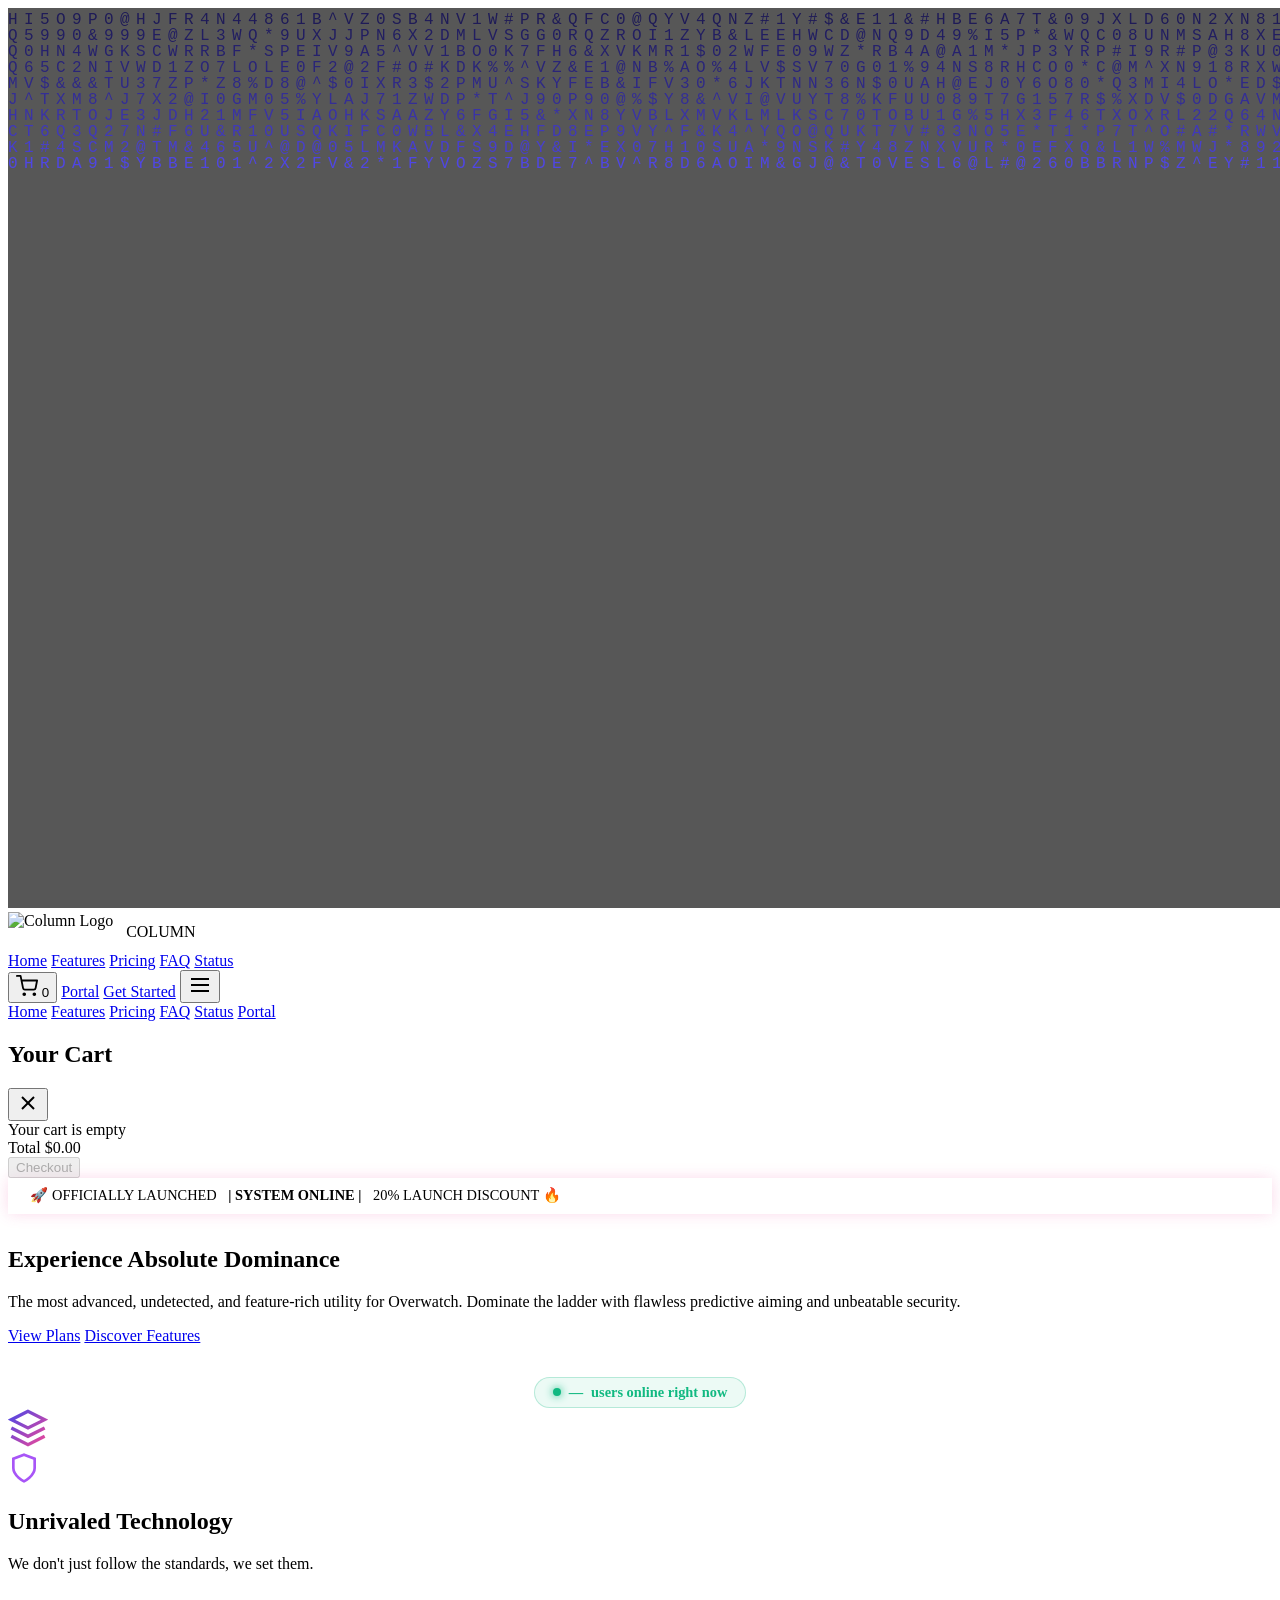
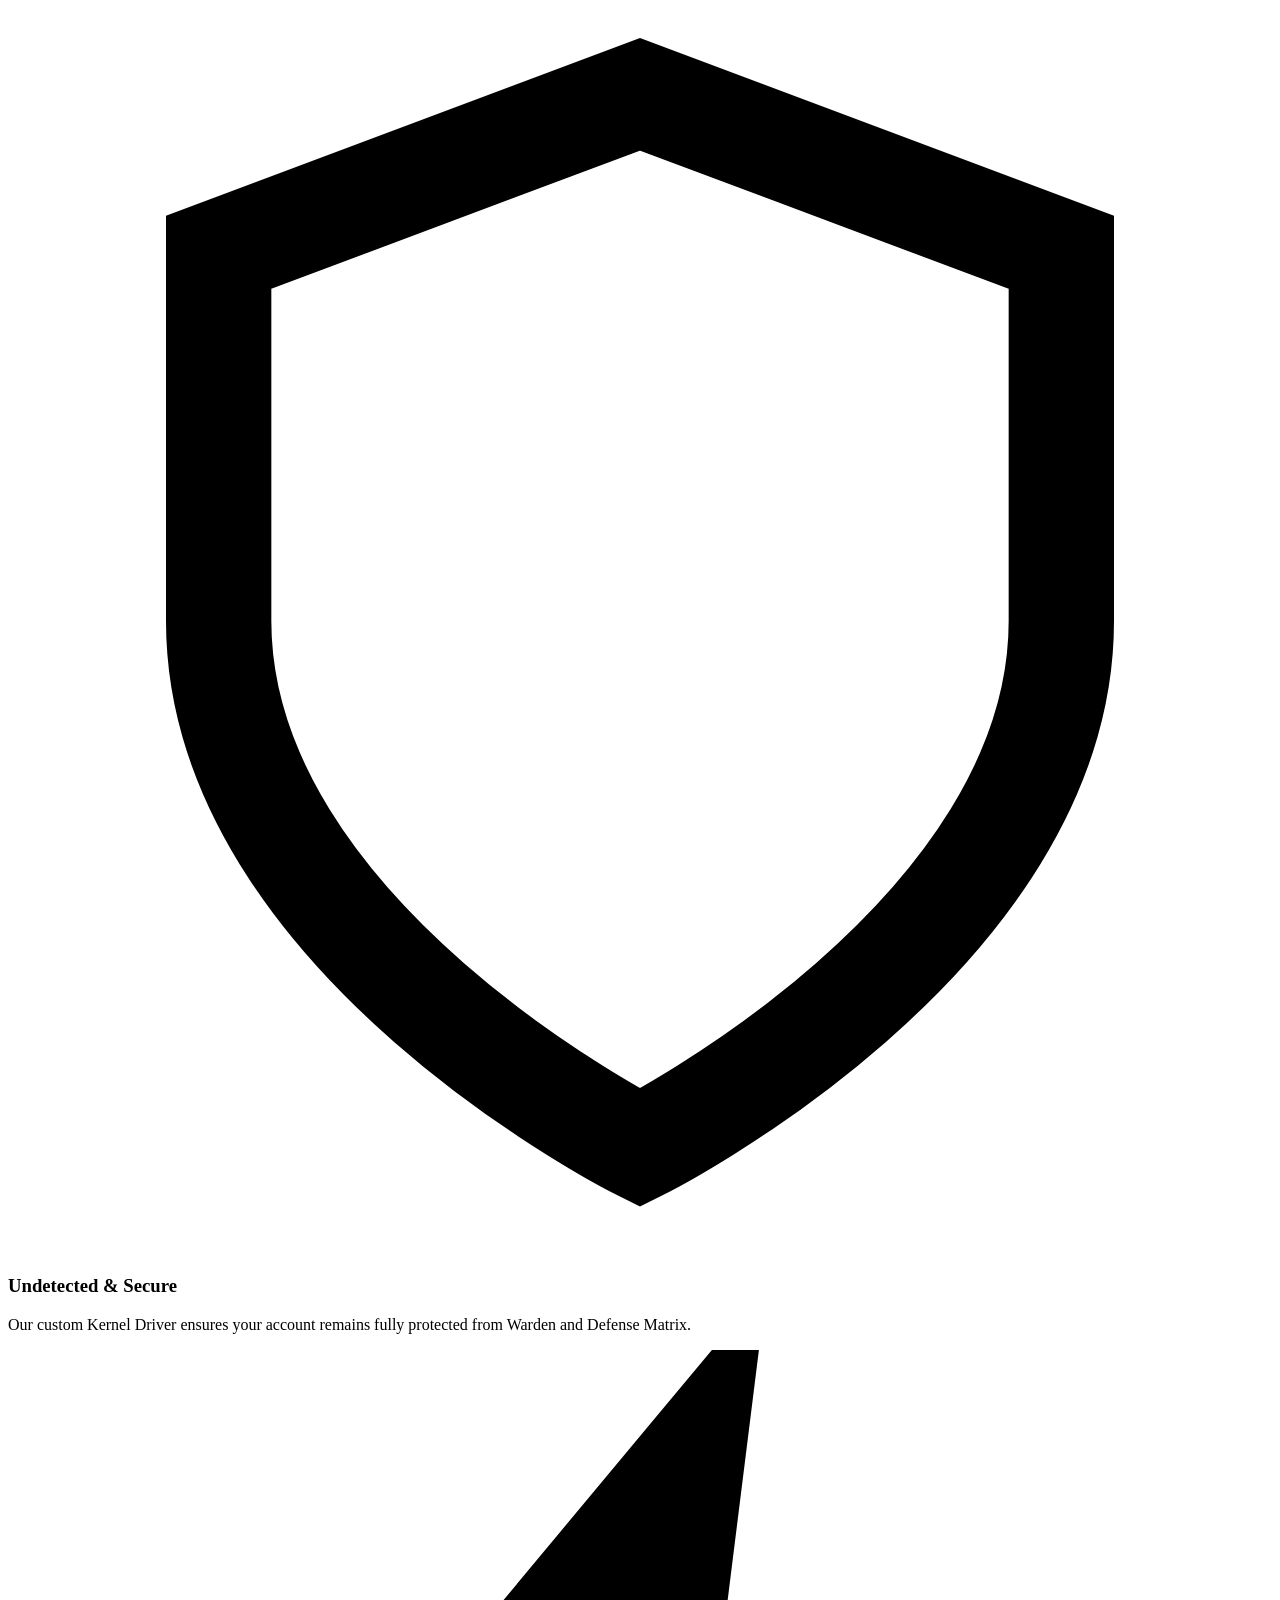
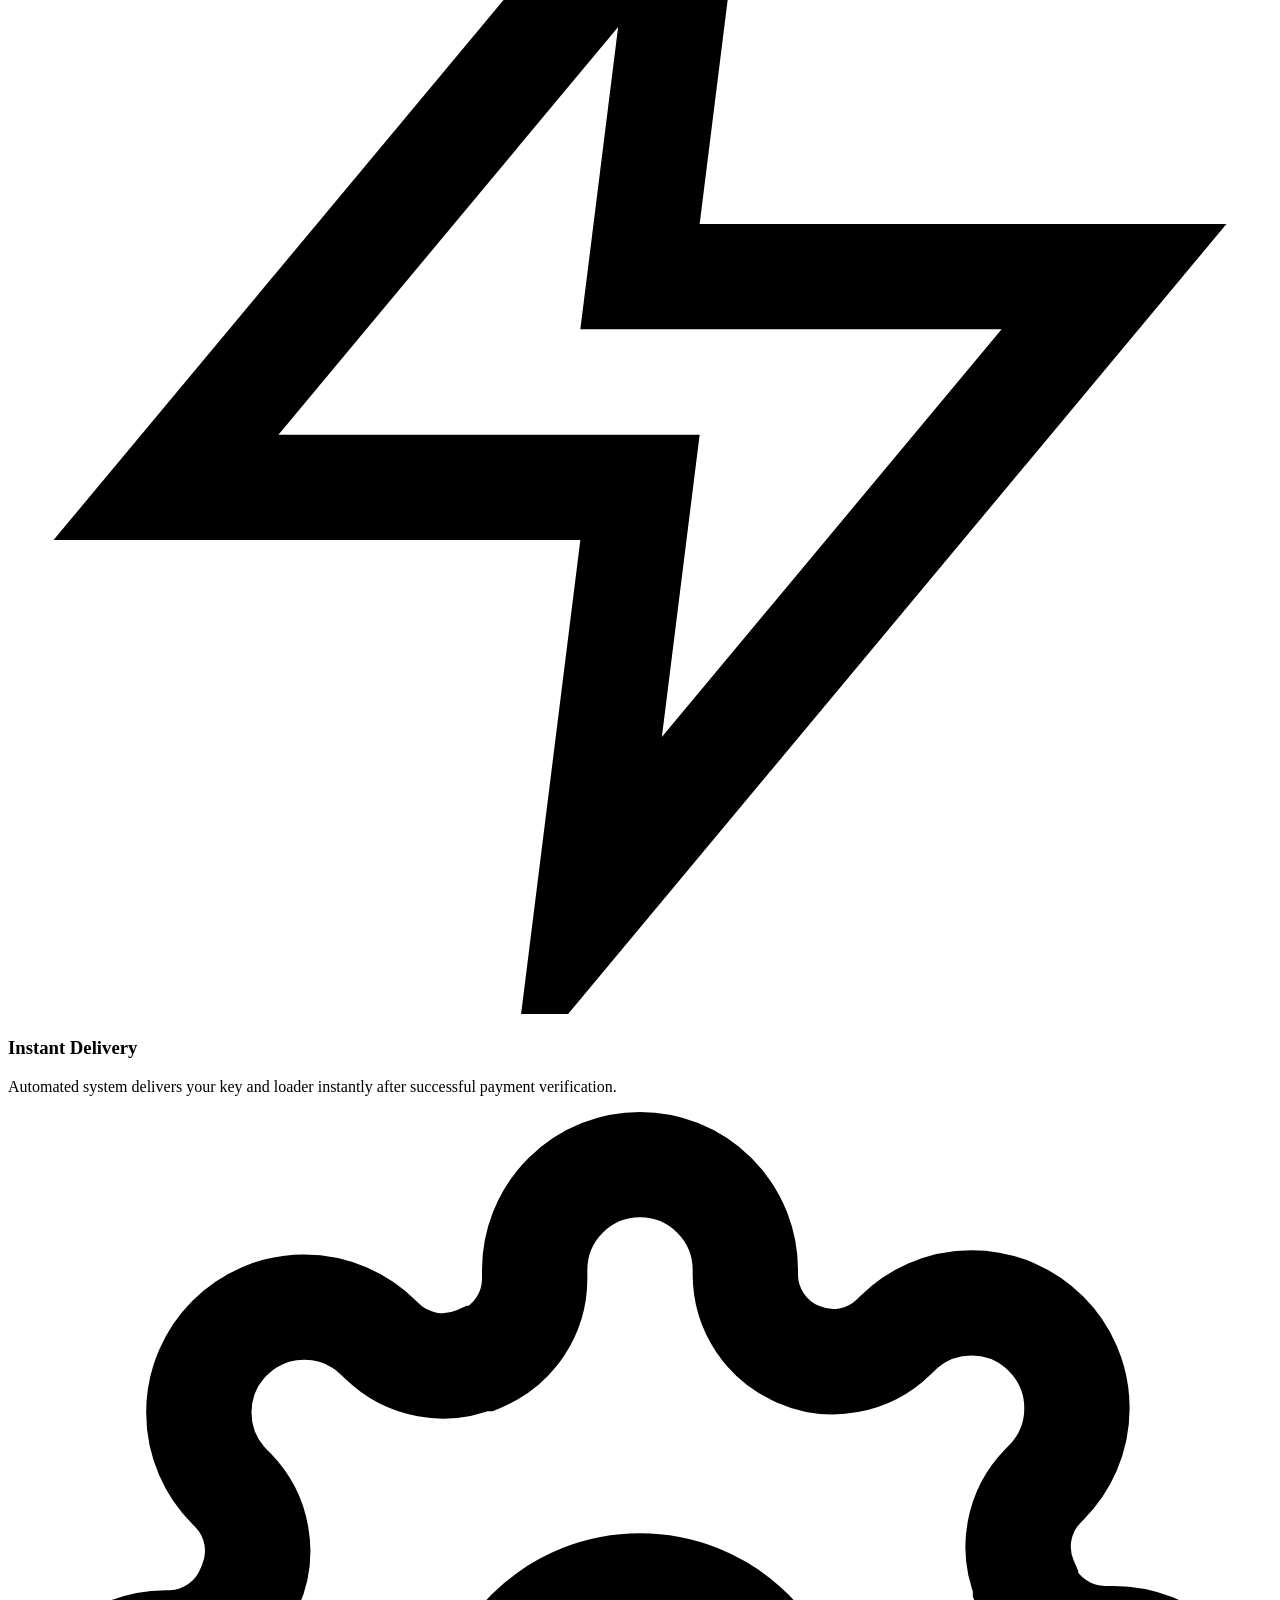
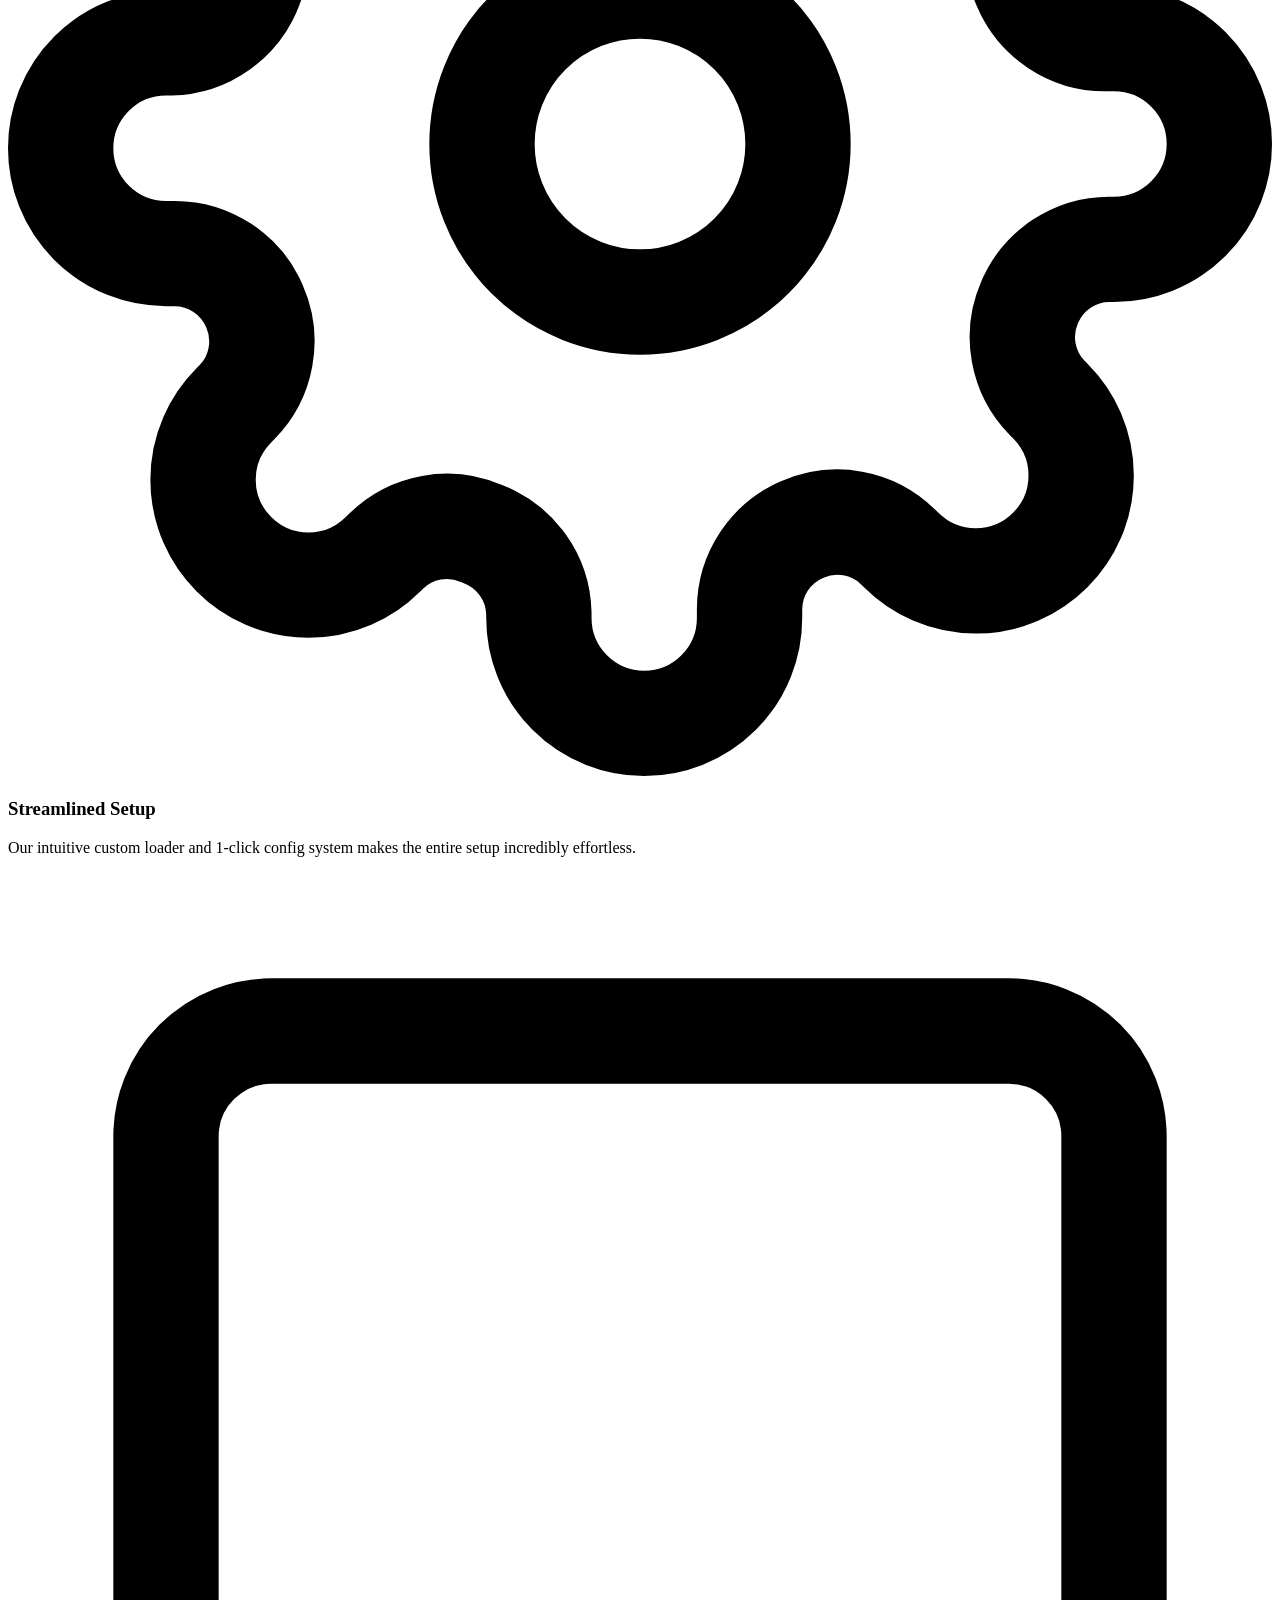
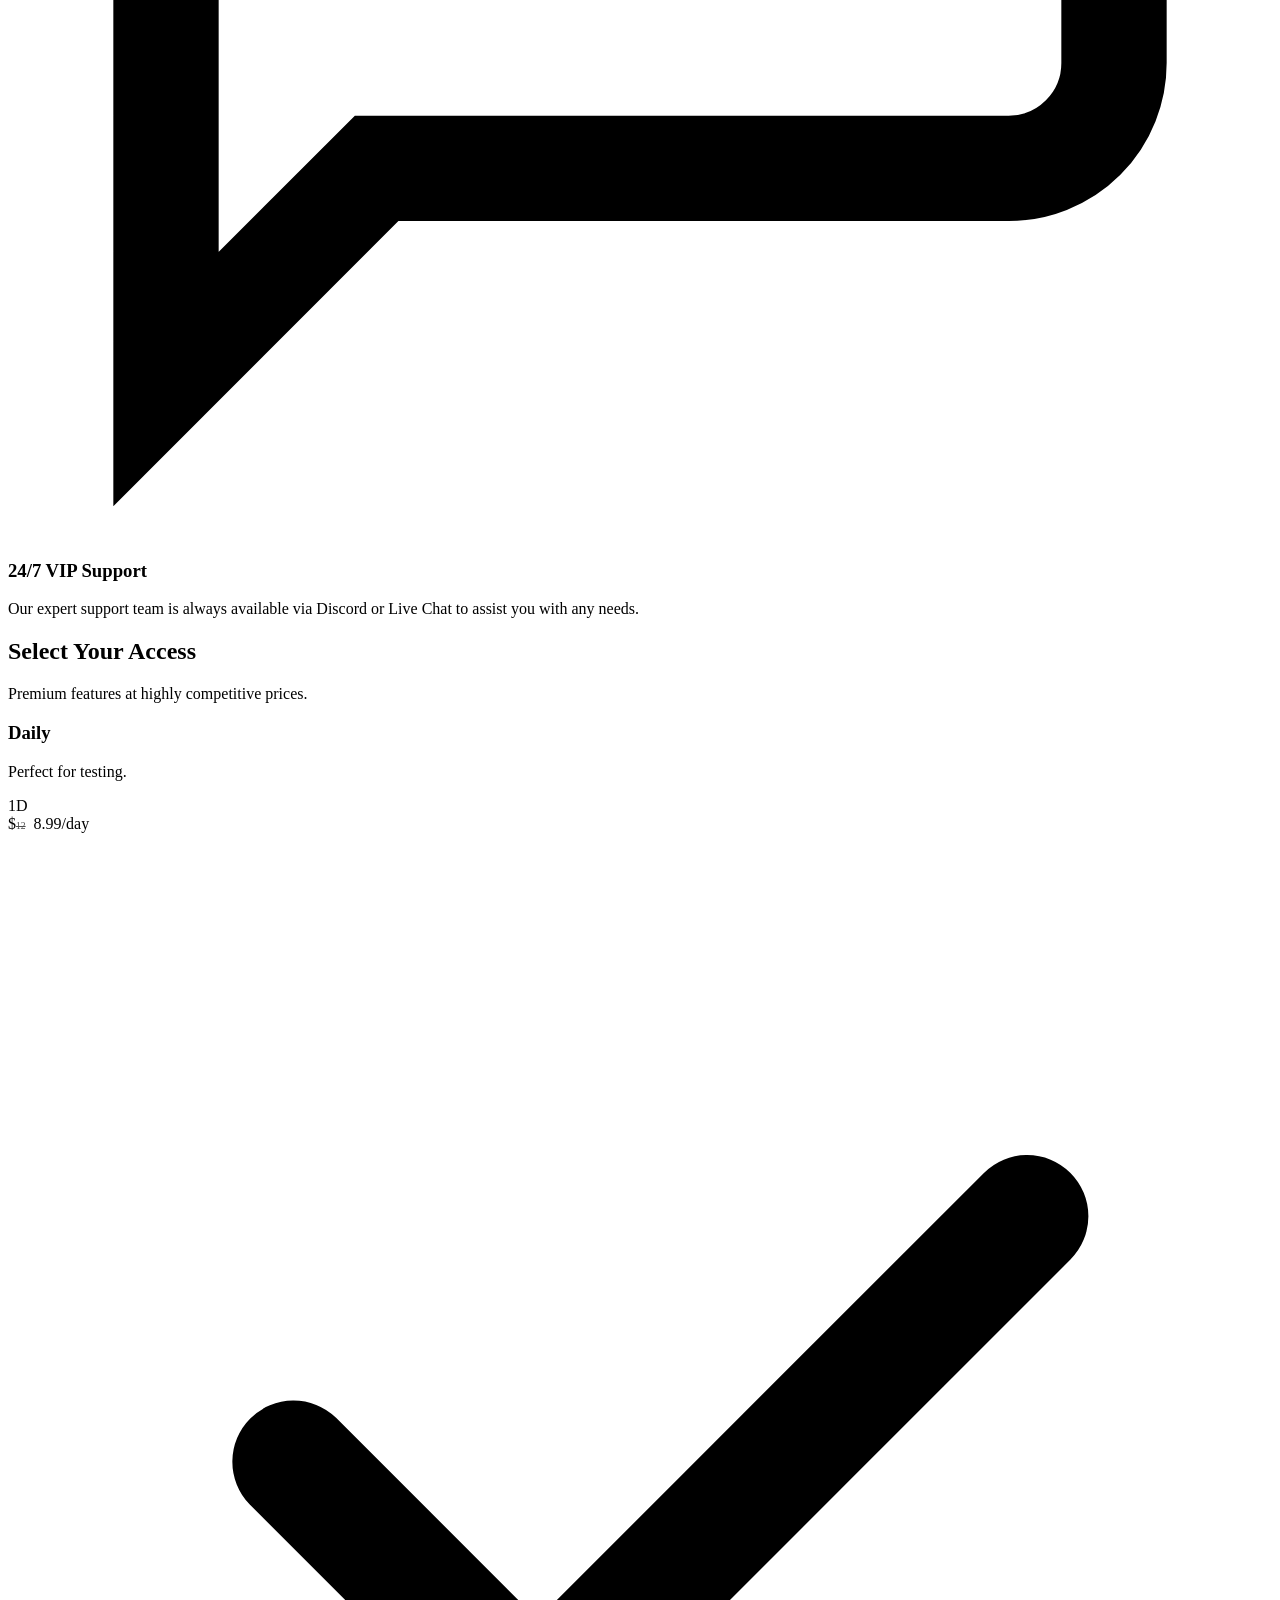
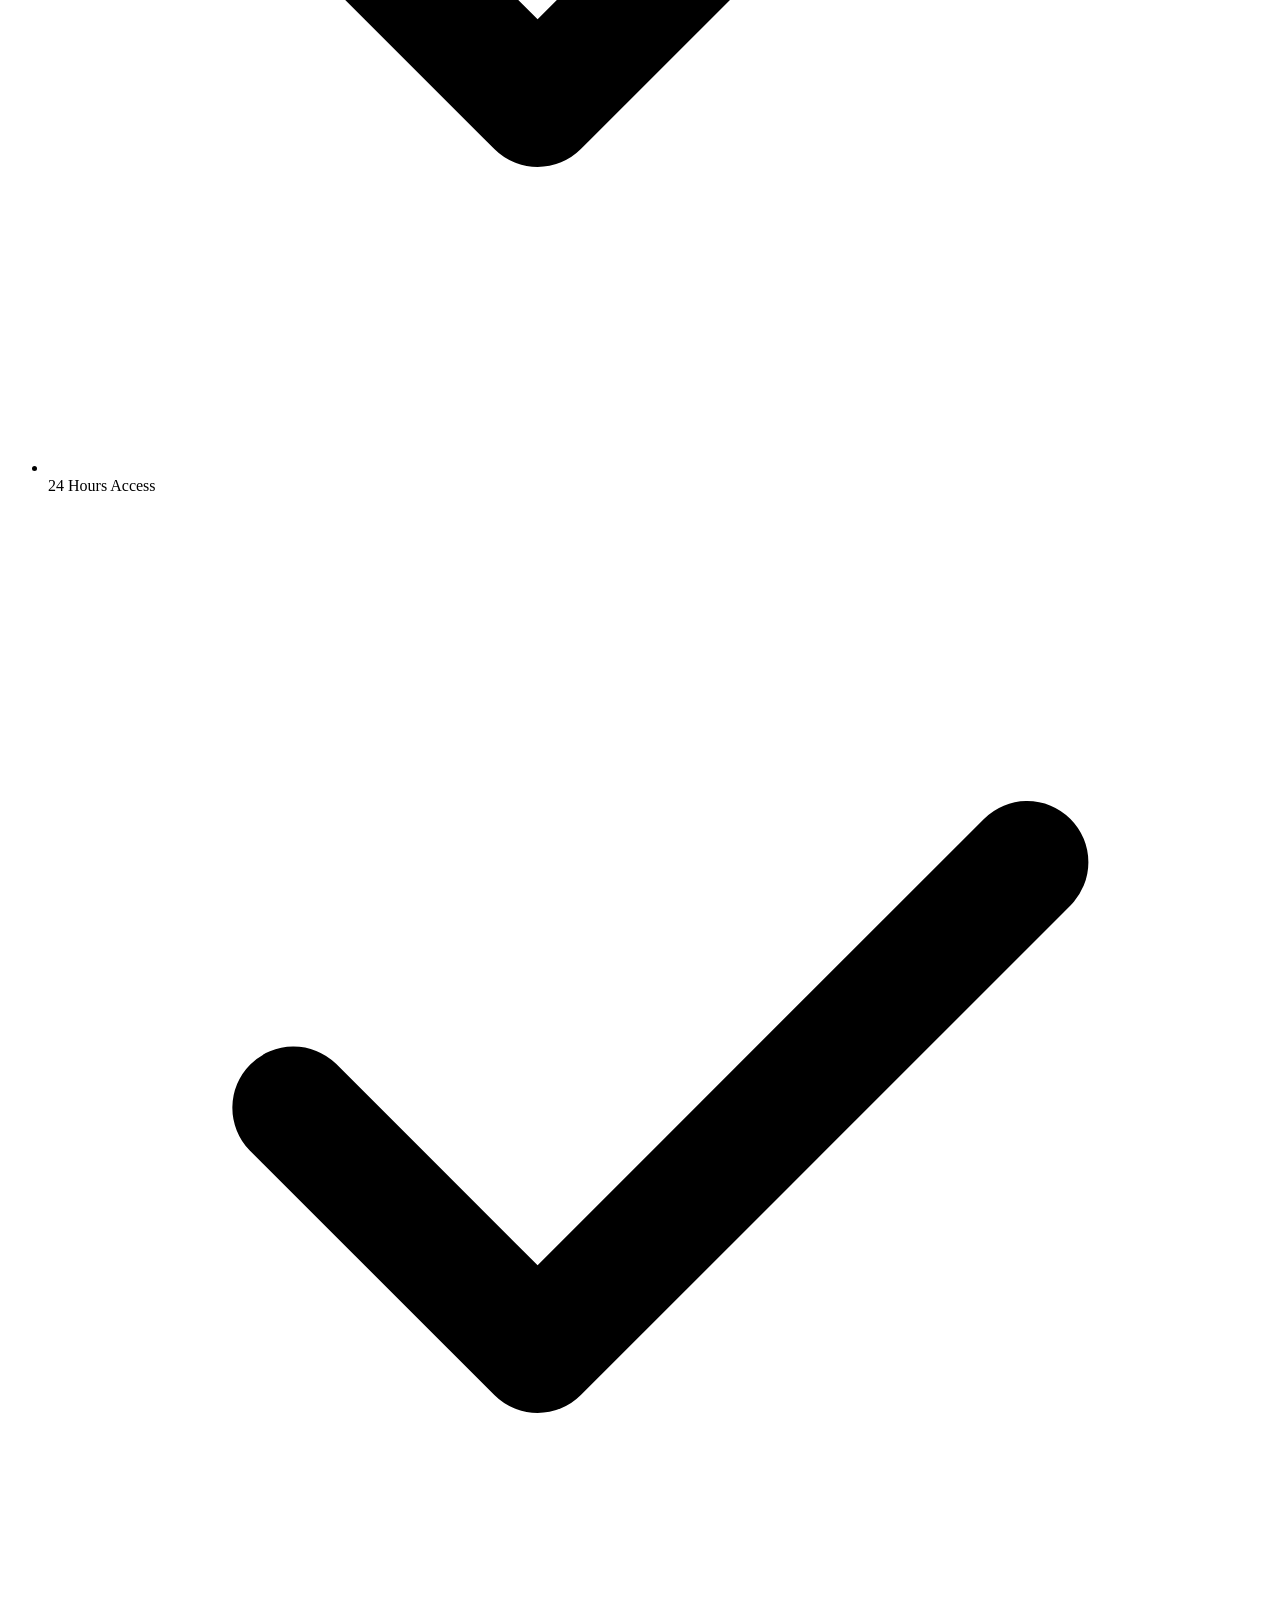
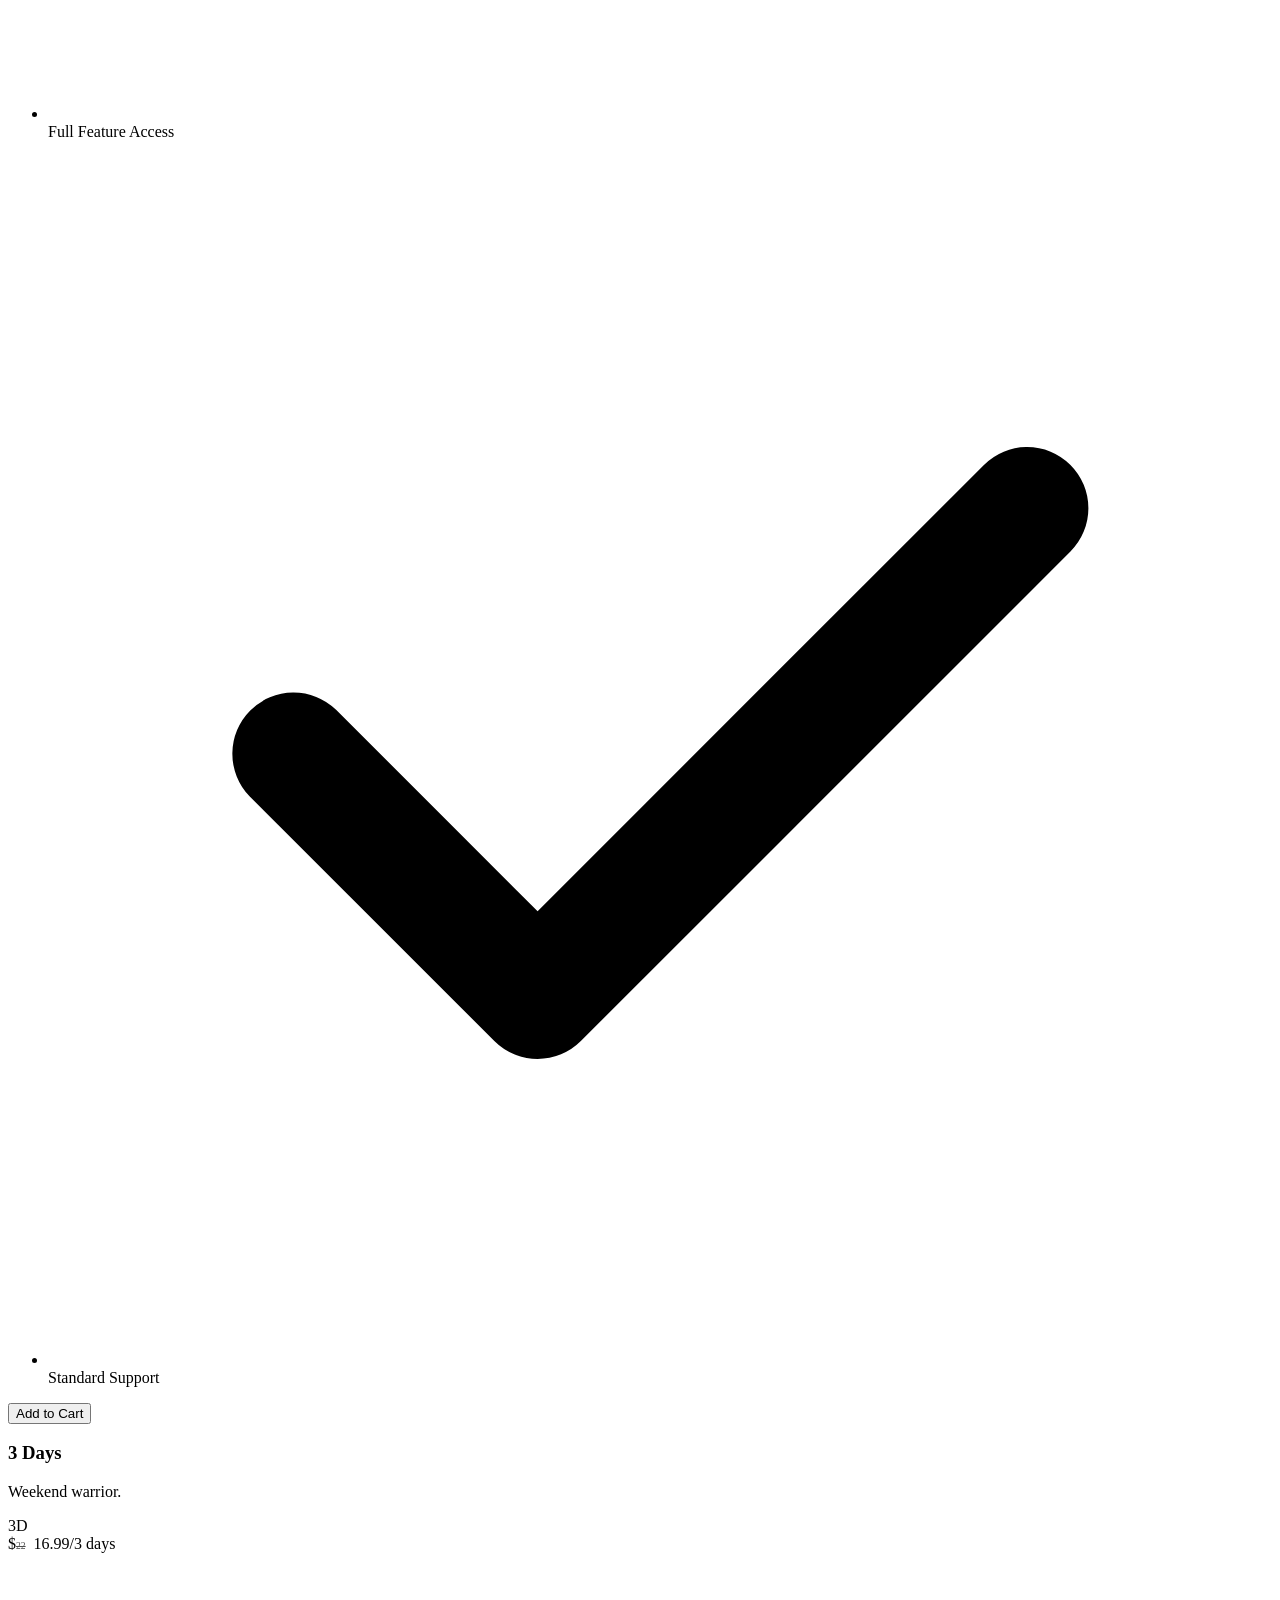
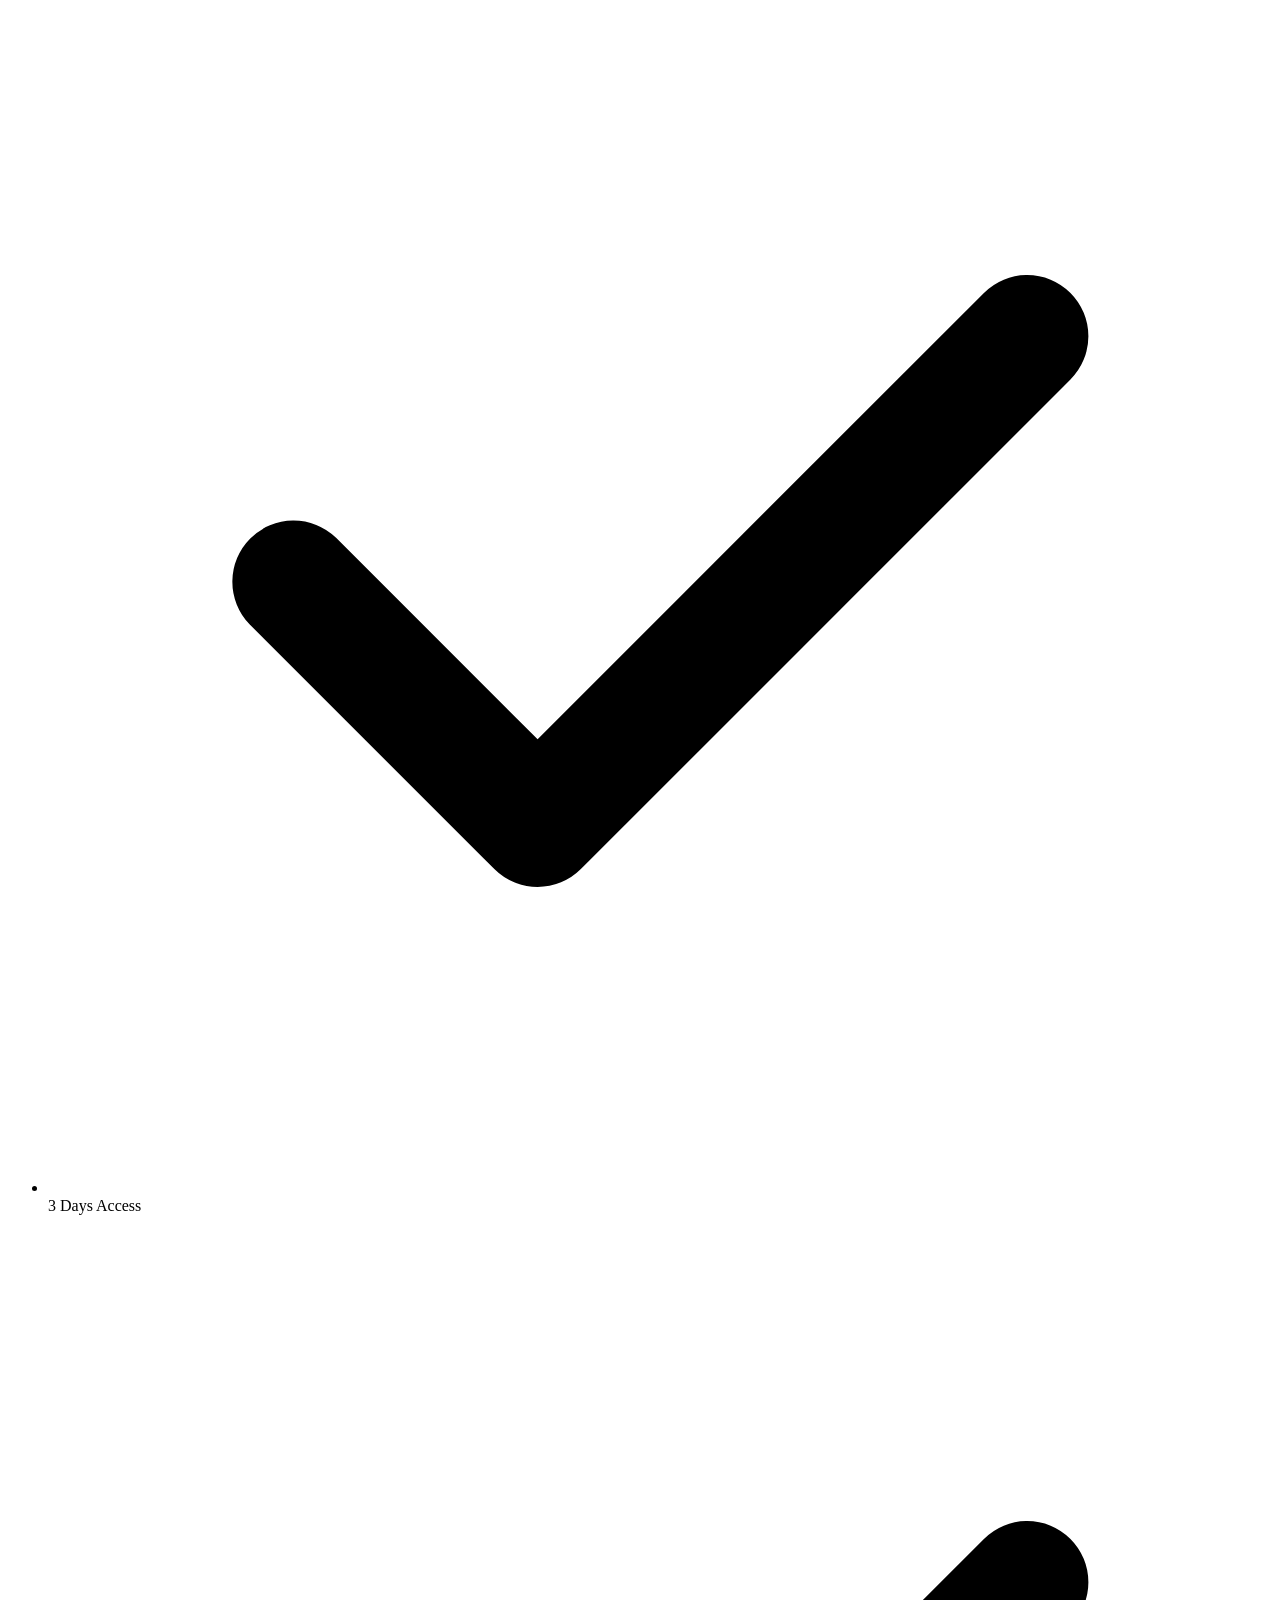
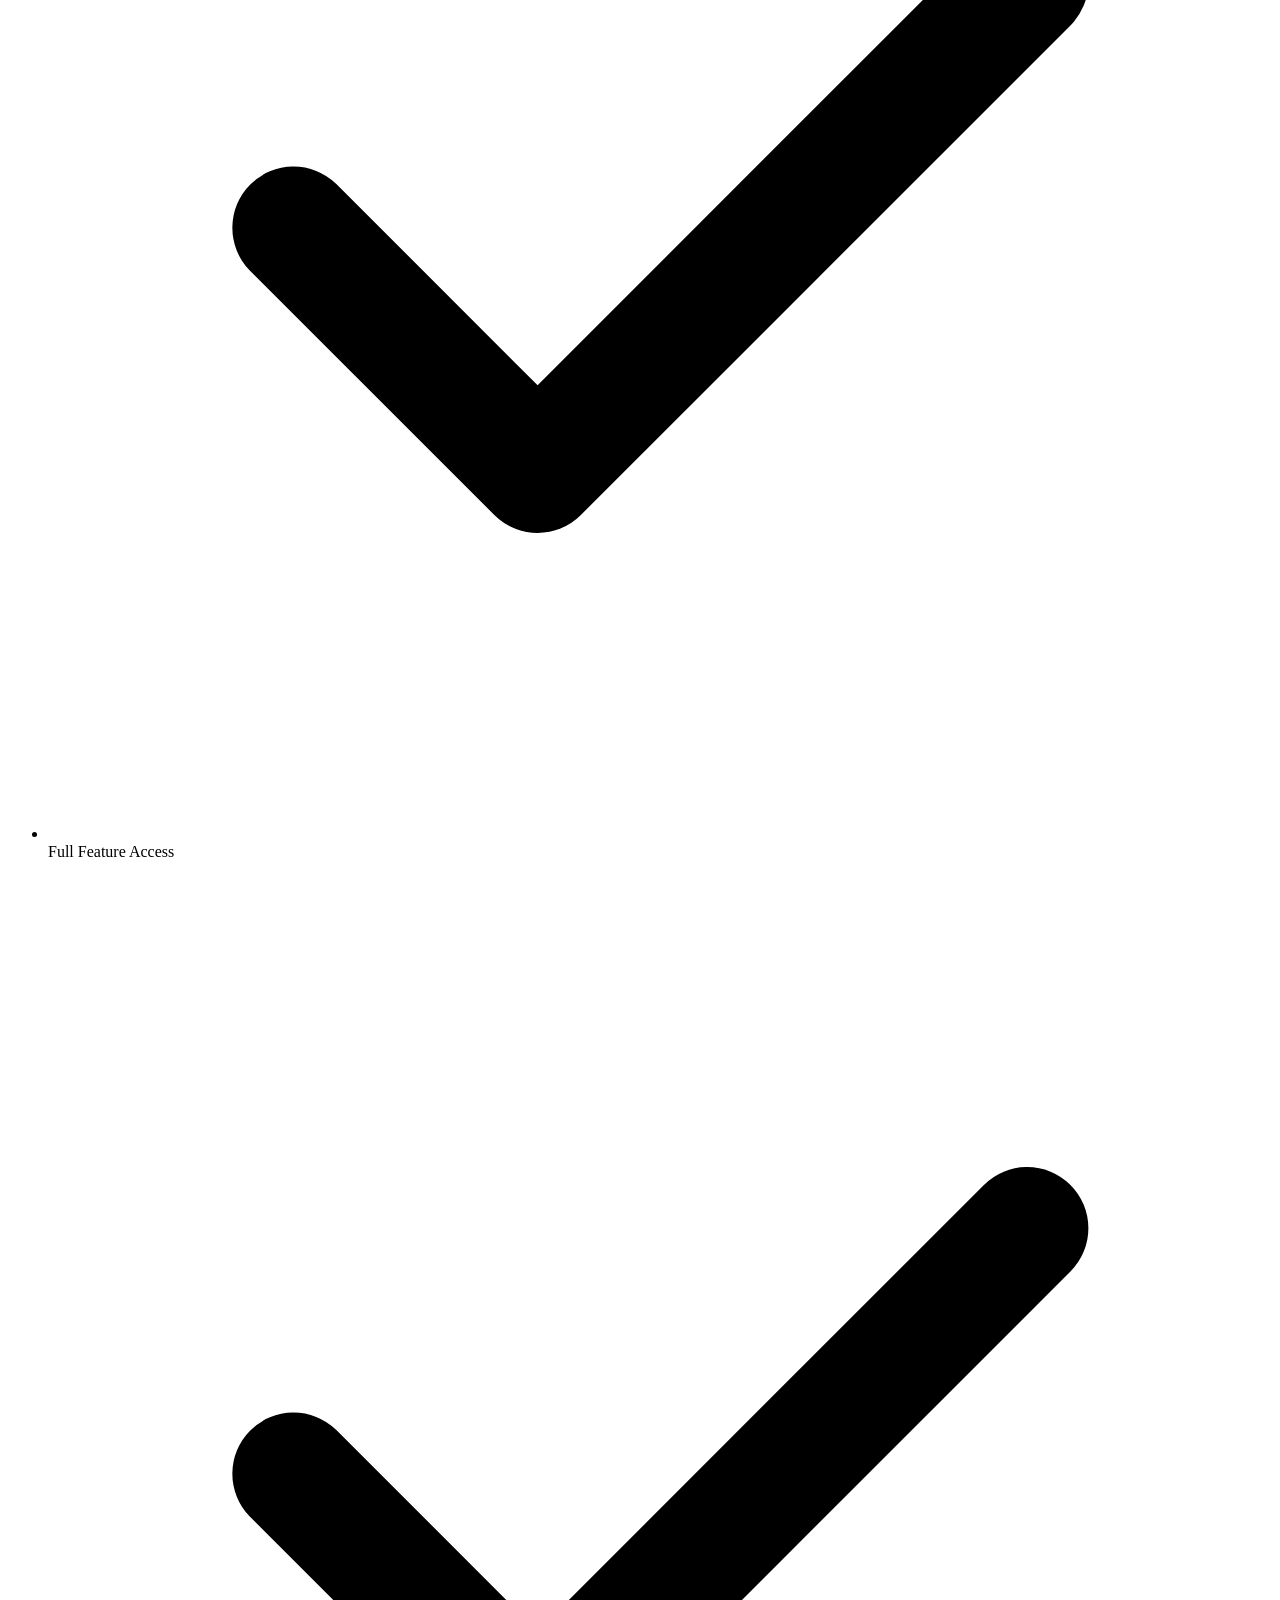
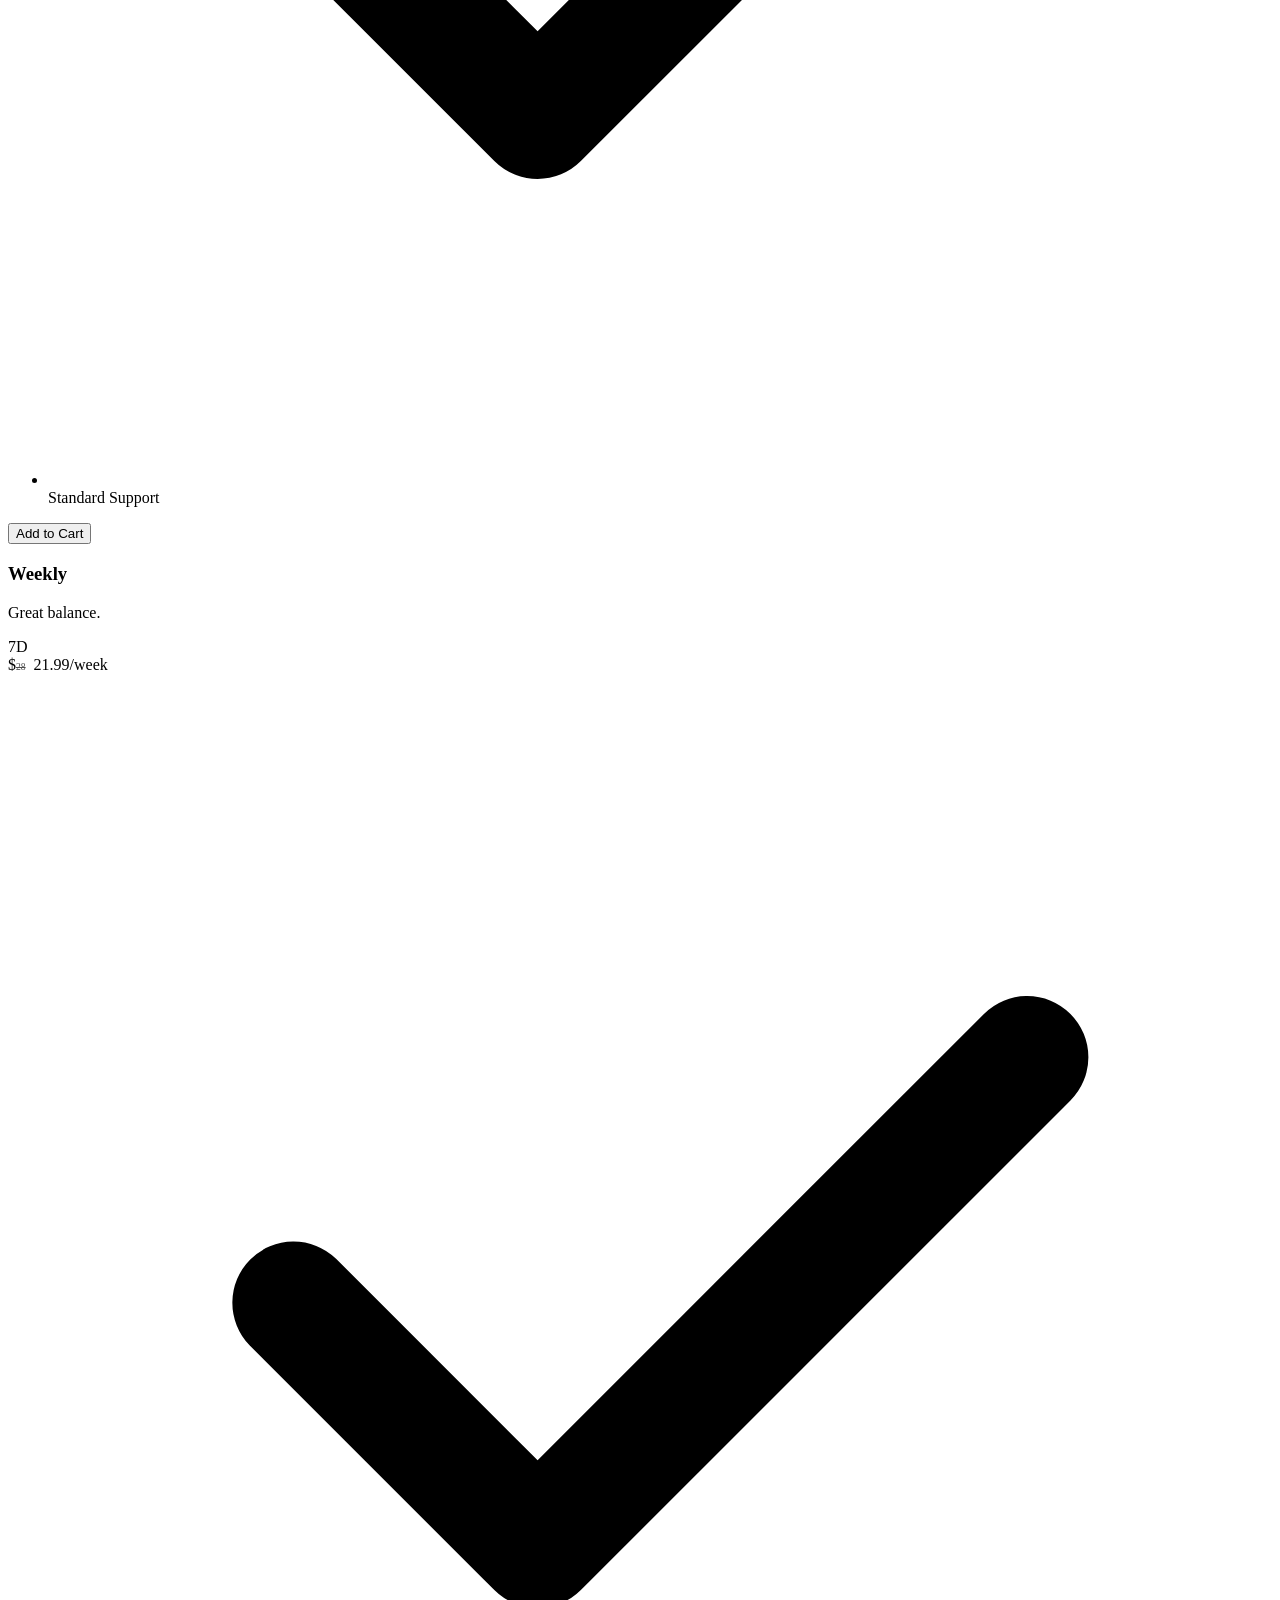
==== commit d7a43401: "Wire crypto checkout into real pricing plans (index.html cart) - index.html checkout now runs Discor" ====
--- a/index.html
+++ b/index.html
@@ -433,6 +433,7 @@
         </defs>
     </svg>
 
+    <script src="backend.js"></script>
     <script src="script.js"></script>
     <script src="https://unpkg.com/aos@2.3.1/dist/aos.js"></script>
     <script>
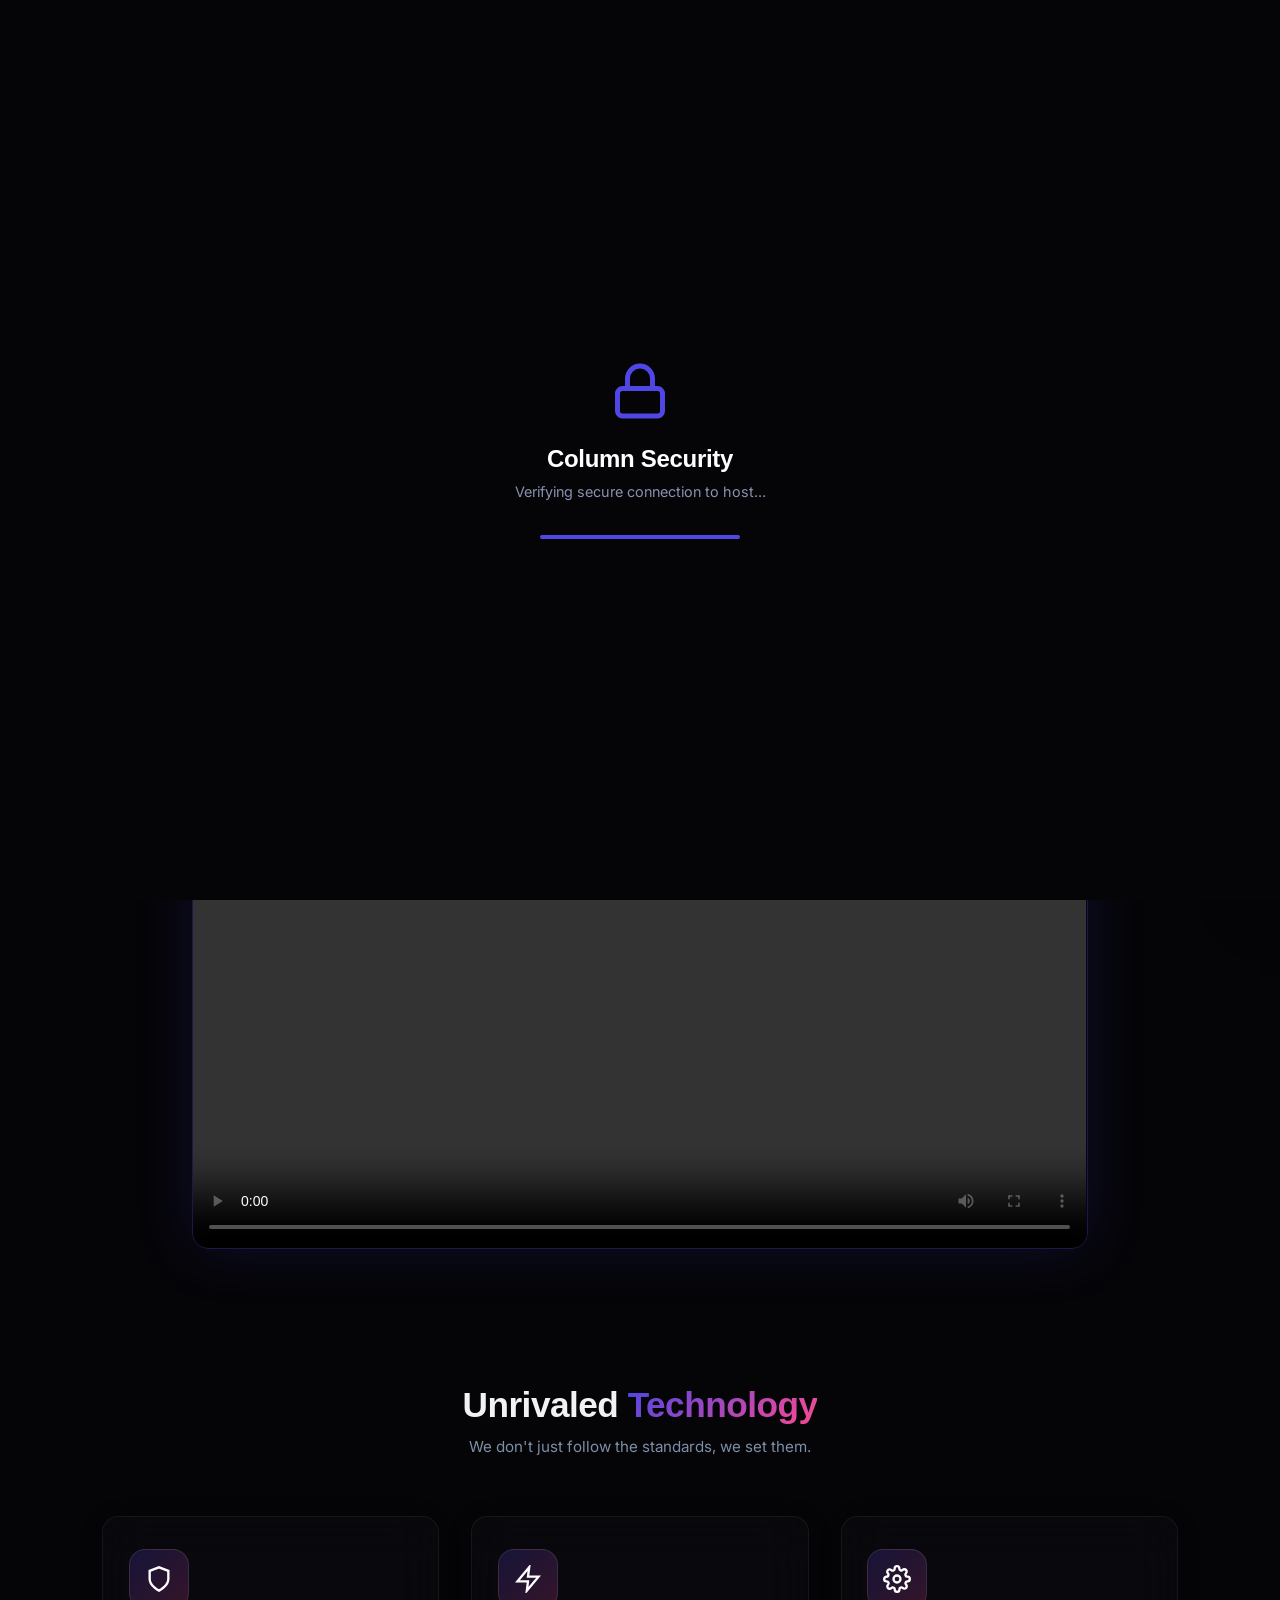
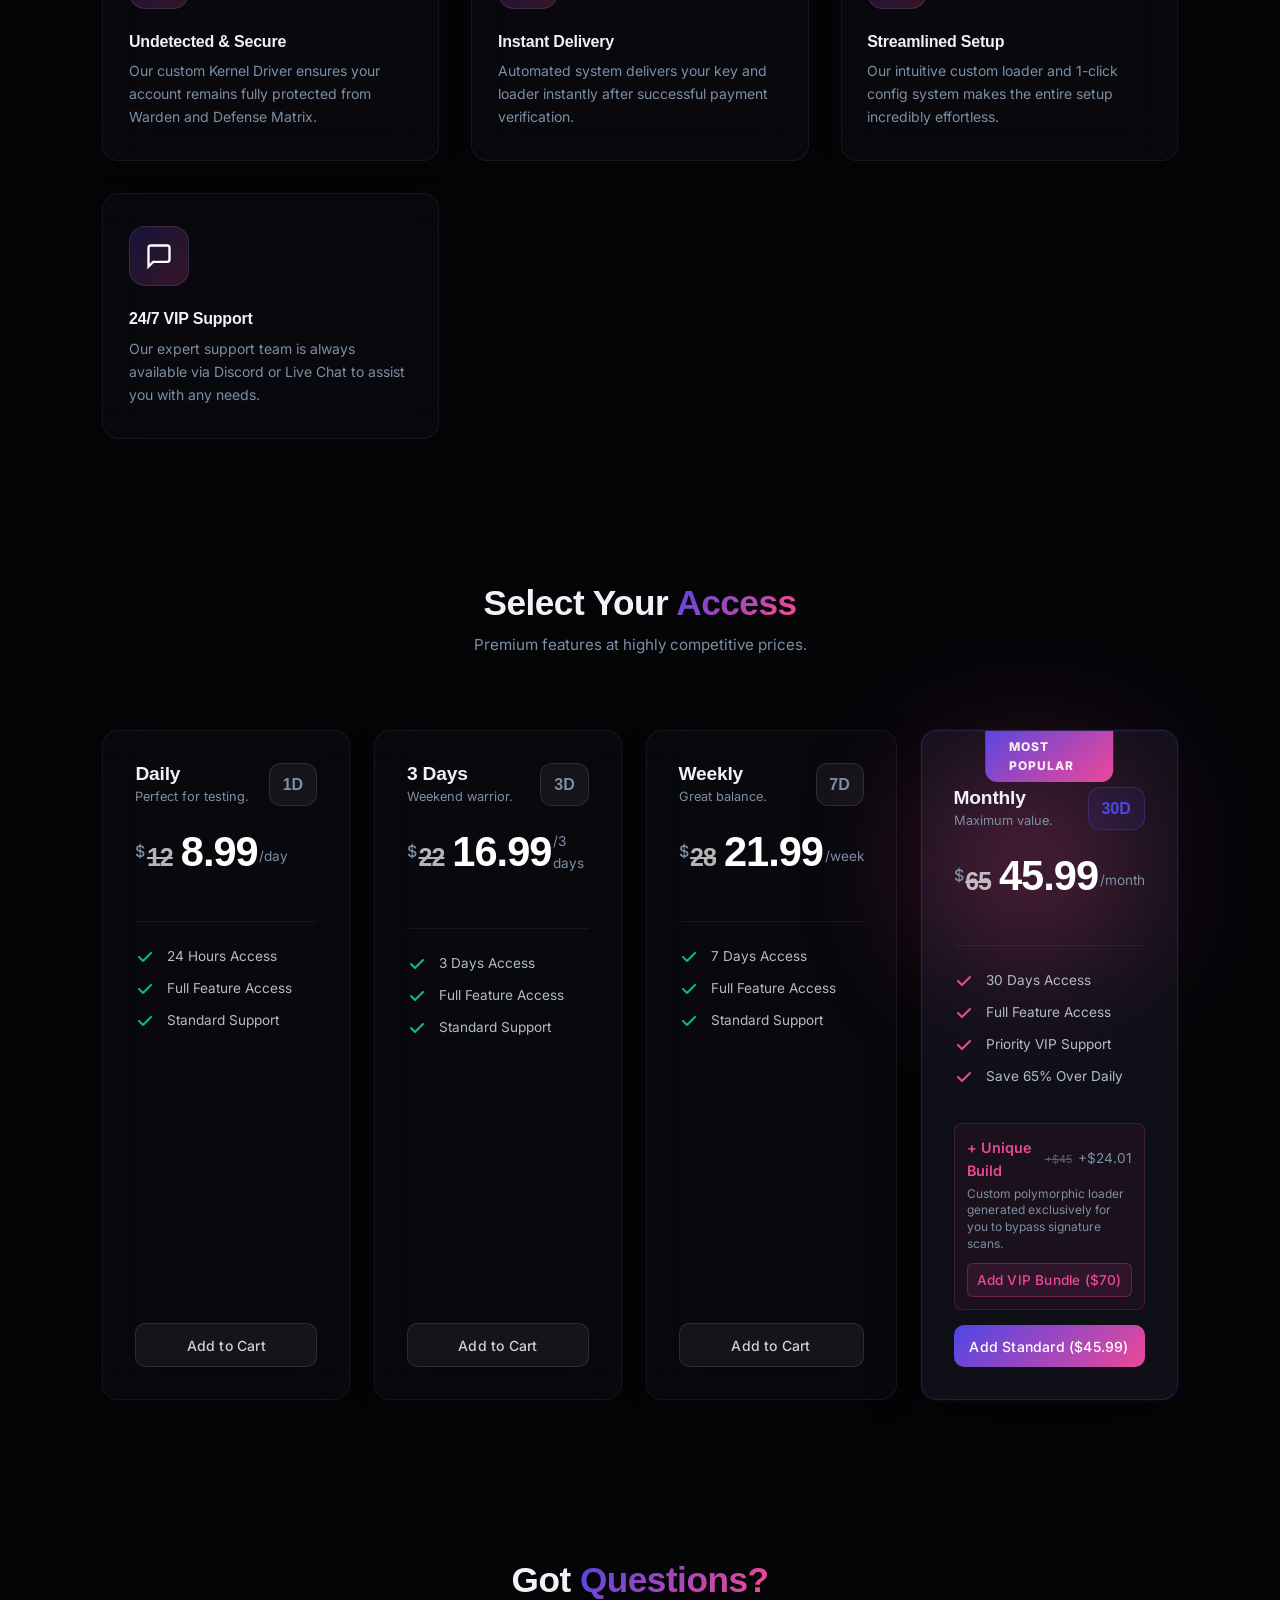
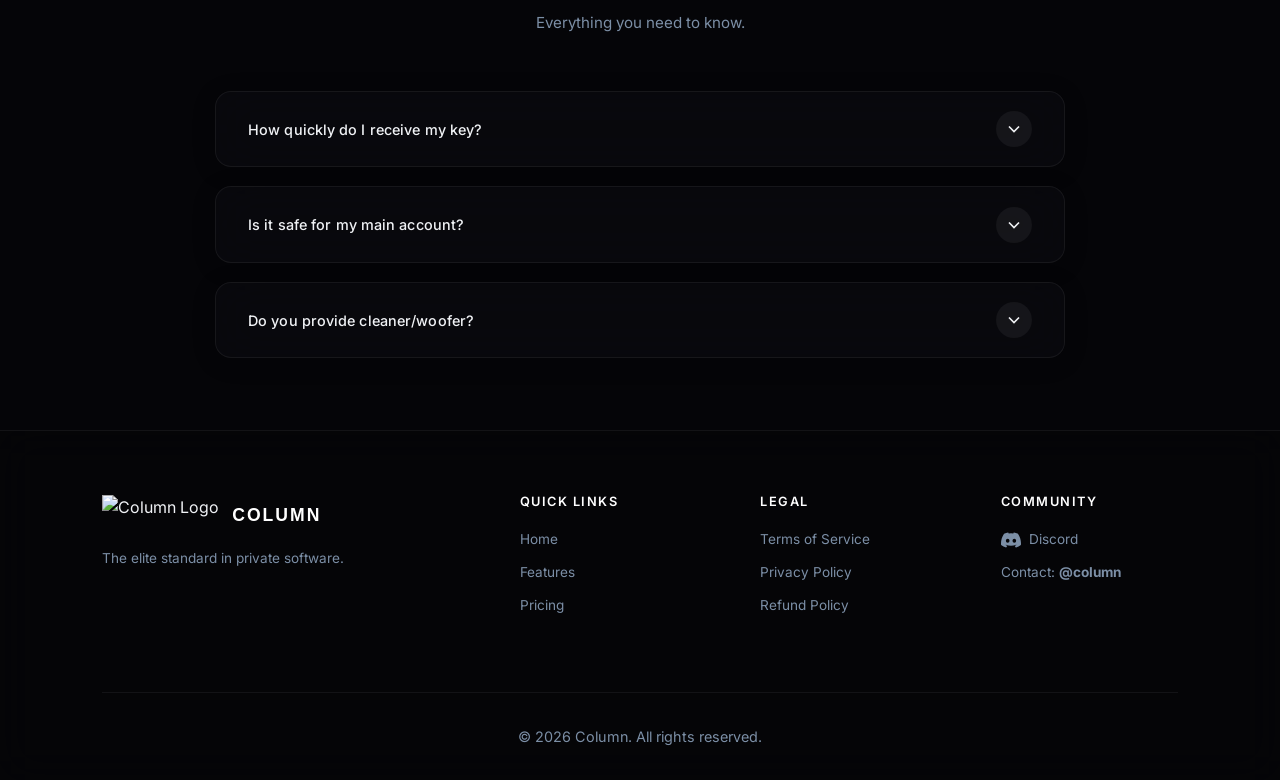
==== commit 98f2e2eb: "Add video preview section, reduce hero spacing" ====
--- a/index.html
+++ b/index.html
@@ -177,6 +177,19 @@
             </div>
         </section>
 
+        <!-- Video Preview Section -->
+        <section class="video-preview-section" data-aos="fade-up" data-aos-duration="1000">
+            <div class="section-header">
+                <h2 class="section-title">See It In <span class="text-gradient">Action</span></h2>
+                <p class="section-subtitle">Real gameplay. No staging.</p>
+            </div>
+            <div class="video-wrapper">
+                <video controls preload="auto">
+                    <source src="https://pub-5d3158f22154498e81276fdec0101f77.r2.dev/preview.mp4" type="video/mp4">
+                </video>
+            </div>
+        </section>
+
         <!-- Features Section -->
         <section id="features" class="features-section">
             <div class="section-header">
--- a/style.css
+++ b/style.css
@@ -0,0 +1,1307 @@
+:root {
+    --bg-color: #050508;
+    --text-main: #f0f2f5;
+    --text-muted: #7c8fa6;
+    --accent-primary: #4f46e5;
+    --accent-secondary: #ec4899;
+    --accent-tertiary: #8b5cf6;
+    --card-bg: rgba(15, 15, 22, 0.45);
+    --card-border: rgba(255, 255, 255, 0.06);
+    --card-border-hover: rgba(255, 255, 255, 0.14);
+    --font-sans: 'Inter', sans-serif;
+    --font-display: 'DM Sans', sans-serif;
+}
+
+* {
+    margin: 0;
+    padding: 0;
+    box-sizing: border-box;
+}
+
+html {
+    scroll-behavior: smooth;
+    scrollbar-color: var(--accent-primary) var(--bg-color);
+}
+
+::-webkit-scrollbar {
+    width: 10px;
+}
+
+::-webkit-scrollbar-track {
+    background: var(--bg-color);
+}
+
+::-webkit-scrollbar-thumb {
+    background: rgba(79, 70, 229, 0.5);
+    border-radius: 5px;
+}
+
+::-webkit-scrollbar-thumb:hover {
+    background: rgba(79, 70, 229, 0.9);
+}
+
+body {
+    background-color: var(--bg-color);
+    color: var(--text-main);
+    font-family: var(--font-sans);
+    line-height: 1.6;
+    overflow-x: hidden;
+    min-height: 100vh;
+    -webkit-font-smoothing: antialiased;
+    -moz-osx-font-smoothing: grayscale;
+    cursor: crosshair;
+}
+
+a, button, .btn-primary, .btn-secondary, .pricing-card, .faq-item {
+    cursor: pointer;
+}
+
+/* Typography */
+h1, h2, h3, h4, .logo {
+    font-family: var(--font-display);
+    line-height: 1.15;
+    letter-spacing: -0.3px;
+}
+
+.text-gradient {
+    background: linear-gradient(135deg, var(--accent-primary), var(--accent-secondary), var(--accent-tertiary));
+    background-size: 200% auto;
+    -webkit-background-clip: text;
+    -webkit-text-fill-color: transparent;
+    animation: shine 5s linear infinite;
+}
+
+@keyframes shine {
+    to {
+        background-position: 200% center;
+    }
+}
+
+/* Ambient Background */
+.ambient-background {
+    position: fixed;
+    top: 0;
+    left: 0;
+    width: 100vw;
+    height: 100vh;
+    z-index: -1;
+    overflow: hidden;
+    pointer-events: none;
+}
+
+#rain-canvas {
+    position: absolute;
+    top: 0;
+    left: 0;
+    width: 100%;
+    height: 100%;
+    opacity: 0.6;
+    z-index: 1;
+}
+
+.glow-orb {
+    position: absolute;
+    border-radius: 50%;
+    filter: blur(120px);
+    opacity: 0.4;
+    animation: float 20s infinite ease-in-out alternate;
+}
+
+.orb-1 {
+    width: 600px;
+    height: 600px;
+    background: var(--accent-primary);
+    top: -200px;
+    left: -100px;
+}
+
+.orb-2 {
+    width: 500px;
+    height: 500px;
+    background: var(--accent-secondary);
+    bottom: -100px;
+    right: -100px;
+    animation-delay: -5s;
+}
+
+.orb-3 {
+    width: 400px;
+    height: 400px;
+    background: var(--accent-tertiary);
+    top: 40%;
+    left: 50%;
+    transform: translate(-50%, -50%);
+    animation-delay: -10s;
+    opacity: 0.2;
+}
+
+@keyframes float {
+    0% { transform: translate(0, 0) scale(1); }
+    50% { transform: translate(50px, 30px) scale(1.1); }
+    100% { transform: translate(-30px, 50px) scale(0.9); }
+}
+
+/* Glassmorphism Utilities */
+.glass-panel {
+    background: var(--card-bg);
+    backdrop-filter: blur(24px);
+    -webkit-backdrop-filter: blur(24px);
+    border: 1px solid var(--card-border);
+    border-radius: 16px;
+    box-shadow: 0 4px 24px rgba(0, 0, 0, 0.15);
+}
+
+/* Navbar */
+.navbar {
+    position: fixed;
+    top: 20px;
+    left: 0;
+    width: 100%;
+    z-index: 100;
+    display: flex;
+    justify-content: center;
+    padding: 0 20px;
+}
+
+.nav-container {
+    position: relative;
+    display: flex;
+    justify-content: space-between;
+    align-items: center;
+    width: 100%;
+    max-width: 1100px;
+    background: rgba(10, 10, 15, 0.15);
+    backdrop-filter: blur(20px);
+    -webkit-backdrop-filter: blur(20px);
+    border: 1px solid rgba(255, 255, 255, 0.15);
+    border-radius: 12px;
+    padding: 0.7rem 1.6rem;
+    box-shadow: 0 8px 32px rgba(0, 0, 0, 0.25);
+}
+
+.logo {
+    font-size: 1.1rem;
+    font-weight: 700;
+    letter-spacing: 2px;
+    color: #fff;
+    text-transform: uppercase;
+}
+
+$css
+.logo-img {
+    height: 60px;
+    width: auto;
+    object-fit: contain;
+    filter: drop-shadow(0 0 10px rgba(255, 255, 255, 0.1));
+    mix-blend-mode: screen; /* Makes the black background completely transparent! */
+}
+
+.nav-links {
+    position: absolute;
+    left: 50%;
+    transform: translateX(-50%);
+    display: flex;
+    gap: 2.5rem;
+}
+
+.nav-links a {
+    color: var(--text-muted);
+    text-decoration: none;
+    font-size: 0.875rem;
+    font-weight: 500;
+    transition: color 0.3s ease;
+    position: relative;
+    letter-spacing: 0.1px;
+}
+
+.nav-links a:hover {
+    color: #fff;
+}
+
+.nav-links a::after {
+    content: '';
+    position: absolute;
+    bottom: -4px;
+    left: 50%;
+    transform: translateX(-50%);
+    width: 0;
+    height: 2px;
+    background: var(--accent-primary);
+    transition: width 0.3s ease;
+    border-radius: 2px;
+}
+
+.nav-links a:hover::after {
+    width: 100%;
+}
+
+.nav-actions {
+    display: flex;
+    align-items: center;
+    gap: 1rem;
+}
+
+.btn-icon {
+    background: rgba(255, 255, 255, 0.05);
+    border: 1px solid rgba(255, 255, 255, 0.1);
+    border-radius: 50%;
+    width: 44px;
+    height: 44px;
+    color: #fff;
+    cursor: pointer;
+    position: relative;
+    display: flex;
+    align-items: center;
+    justify-content: center;
+    transition: all 0.3s ease;
+}
+
+.btn-icon:hover {
+    background: rgba(255, 255, 255, 0.1);
+    transform: scale(1.05);
+}
+
+.badge-count {
+    position: absolute;
+    top: -5px;
+    right: -5px;
+    background: var(--accent-secondary);
+    color: white;
+    font-size: 0.7rem;
+    font-family: var(--font-sans);
+    font-weight: 700;
+    height: 20px;
+    min-width: 20px;
+    border-radius: 10px;
+    display: flex;
+    align-items: center;
+    justify-content: center;
+    padding: 0 6px;
+    box-shadow: 0 2px 5px rgba(0,0,0,0.3);
+}
+
+.mobile-only {
+    display: none;
+}
+
+/* Mobile Menu */
+.mobile-menu {
+    position: fixed;
+    top: 90px;
+    left: 20px;
+    right: 20px;
+    background: rgba(15, 15, 20, 0.95);
+    backdrop-filter: blur(24px);
+    border: 1px solid var(--card-border);
+    border-radius: 24px;
+    display: flex;
+    flex-direction: column;
+    padding: 0;
+    max-height: 0;
+    overflow: hidden;
+    transition: max-height 0.4s cubic-bezier(0.165, 0.84, 0.44, 1), padding 0.4s;
+    z-index: 99;
+    box-shadow: 0 20px 40px rgba(0,0,0,0.5);
+}
+
+.mobile-menu.open {
+    max-height: 400px;
+    padding: 1rem 0;
+}
+
+.mobile-link {
+    padding: 1rem 2rem;
+    color: var(--text-main);
+    text-decoration: none;
+    font-weight: 600;
+    font-size: 1.1rem;
+    border-bottom: 1px solid rgba(255, 255, 255, 0.03);
+}
+
+.mobile-link:last-child {
+    border-bottom: none;
+}
+
+.mobile-link:hover {
+    background: rgba(255, 255, 255, 0.05);
+    color: var(--accent-primary);
+}
+
+/* Buttons */
+.btn-primary {
+    background: linear-gradient(135deg, var(--accent-primary), var(--accent-secondary));
+    padding: 0.65rem 1.6rem;
+    border-radius: 8px;
+    font-family: var(--font-sans);
+    font-weight: 600;
+    font-size: 0.875rem;
+    border: none;
+    color: white !important;
+    cursor: pointer;
+    transition: all 0.3s ease;
+    display: inline-block;
+    text-decoration: none;
+    position: relative;
+    overflow: hidden;
+    z-index: 1;
+    letter-spacing: 0.2px;
+}
+
+.btn-primary::before {
+    content: '';
+    position: absolute;
+    top: 0; left: 0; right: 0; bottom: 0;
+    background: linear-gradient(135deg, var(--accent-secondary), var(--accent-tertiary));
+    z-index: -1;
+    opacity: 0;
+    transition: opacity 0.3s ease;
+}
+
+.btn-primary:hover::before {
+    opacity: 1;
+}
+
+.btn-primary:hover {
+    transform: translateY(-2px);
+    box-shadow: 0 10px 25px rgba(79, 70, 229, 0.4);
+}
+
+.btn-secondary {
+    background: rgba(255, 255, 255, 0.04);
+    padding: 0.65rem 1.6rem;
+    border-radius: 8px;
+    font-family: var(--font-sans);
+    font-weight: 500;
+    font-size: 0.875rem;
+    border: 1px solid rgba(255, 255, 255, 0.1);
+    cursor: pointer;
+    transition: all 0.3s ease;
+    display: inline-block;
+    color: var(--text-main);
+    text-decoration: none;
+    backdrop-filter: blur(10px);
+    letter-spacing: 0.2px;
+}
+
+.btn-secondary:hover {
+    background: rgba(255, 255, 255, 0.1);
+    transform: translateY(-2px);
+    border-color: rgba(255, 255, 255, 0.2);
+}
+
+.btn-large {
+    padding: 0.8rem 2rem;
+    font-size: 0.9rem;
+}
+
+.btn-glow {
+    box-shadow: 0 0 20px rgba(79, 70, 229, 0.4), inset 0 0 10px rgba(255, 255, 255, 0.2);
+}
+
+.btn-block {
+    width: 100%;
+    text-align: center;
+}
+
+/* Hero Section */
+.hero {
+    min-height: auto;
+    display: flex;
+    align-items: center;
+    justify-content: center;
+    padding: 8rem 8% 3rem;
+    max-width: 1400px;
+    margin: 0 auto;
+    position: relative;
+    gap: 4rem;
+    text-align: center;
+    flex-direction: column;
+}
+
+.hero-content {
+    max-width: 700px;
+    width: 100%;
+    display: flex;
+    flex-direction: column;
+    align-items: center;
+}
+
+.pill-badge {
+    background: rgba(255, 255, 255, 0.06);
+    border: 1px solid rgba(255, 255, 255, 0.12);
+    padding: 0.45rem 1.1rem;
+    border-radius: 100px;
+    display: inline-flex;
+    align-items: center;
+    gap: 0.5rem;
+    font-size: 0.8rem;
+    font-weight: 600;
+    letter-spacing: 0.5px;
+    margin-bottom: 1.6rem;
+    backdrop-filter: blur(10px);
+}
+
+.pulse-dot {
+    width: 8px;
+    height: 8px;
+    background: #10b981;
+    border-radius: 50%;
+    box-shadow: 0 0 10px #10b981;
+    animation: pulse-dot 2s infinite;
+}
+
+@keyframes pulse-dot {
+    0% { transform: scale(0.95); box-shadow: 0 0 0 0 rgba(16, 185, 129, 0.7); }
+    70% { transform: scale(1); box-shadow: 0 0 0 6px rgba(16, 185, 129, 0); }
+    100% { transform: scale(0.95); box-shadow: 0 0 0 0 rgba(16, 185, 129, 0); }
+}
+
+.hero-title {
+    font-size: 3.8rem;
+    font-weight: 700;
+    margin-bottom: 1.2rem;
+    letter-spacing: -1.5px;
+    line-height: 1.08;
+}
+
+.hero-subtitle {
+    font-size: 1rem;
+    color: var(--text-muted);
+    margin-bottom: 2.5rem;
+    max-width: 520px;
+    font-weight: 400;
+    line-height: 1.75;
+    font-family: var(--font-sans);
+}
+
+.hero-cta {
+    display: flex;
+    gap: 1rem;
+    flex-wrap: wrap;
+    justify-content: center;
+}
+
+.hero-graphic {
+    display: none;
+}
+
+.floating-element {
+    position: absolute;
+    background: rgba(255, 255, 255, 0.03);
+    border: 1px solid rgba(255, 255, 255, 0.08);
+    border-radius: 20px;
+    backdrop-filter: blur(12px);
+    display: flex;
+    align-items: center;
+    justify-content: center;
+    box-shadow: 0 20px 40px rgba(0,0,0,0.3);
+    animation: float 6s ease-in-out infinite;
+}
+
+.el-1 {
+    width: 100px; height: 100px;
+    top: 10%; right: 10%;
+    animation-delay: 0s;
+}
+
+.el-2 {
+    width: 80px; height: 80px;
+    bottom: 20%; left: 10%;
+    animation-delay: 2s;
+}
+
+/* Sections */
+.features-section, .pricing-section, .faq-section {
+    padding: 4.5rem 8%;
+    max-width: 1400px;
+    margin: 0 auto;
+    position: relative;
+}
+
+.video-preview-section {
+    padding: 1.5rem 8% 4rem;
+    max-width: 1100px;
+    margin: 0 auto;
+}
+
+.video-wrapper {
+    border-radius: 16px;
+    overflow: hidden;
+    border: 1px solid rgba(79, 70, 229, 0.3);
+    box-shadow: 0 0 60px rgba(79, 70, 229, 0.15);
+}
+
+.video-wrapper video {
+    width: 100%;
+    display: block;
+    max-height: 600px;
+    object-fit: cover;
+    background: #050508;
+}
+
+.section-header {
+    text-align: center;
+    margin-bottom: 3.5rem;
+}
+
+.section-title {
+    font-size: 2.2rem;
+    font-weight: 700;
+    margin-bottom: 0.6rem;
+    letter-spacing: -0.5px;
+}
+
+.section-subtitle {
+    color: var(--text-muted);
+    font-size: 0.95rem;
+    font-weight: 400;
+}
+
+/* Features Grid */
+.features-grid {
+    display: grid;
+    grid-template-columns: repeat(auto-fit, minmax(280px, 1fr));
+    gap: 2rem;
+}
+
+.feature-card {
+    padding: 2rem 1.6rem;
+    transition: all 0.4s cubic-bezier(0.175, 0.885, 0.32, 1.275);
+    position: relative;
+    overflow: hidden;
+}
+
+.feature-card::before {
+    content: '';
+    position: absolute;
+    top: 0; left: 0; right: 0; height: 2px;
+    background: linear-gradient(90deg, transparent, var(--accent-primary), transparent);
+    opacity: 0;
+    transition: opacity 0.4s ease;
+}
+
+.feature-card:hover {
+    transform: translateY(-10px);
+    border-color: var(--card-border-hover);
+}
+
+.feature-card:hover::before {
+    opacity: 1;
+}
+
+.feature-icon-wrapper {
+    width: 60px;
+    height: 60px;
+    background: linear-gradient(135deg, rgba(79, 70, 229, 0.2), rgba(236, 72, 153, 0.2));
+    border-radius: 16px;
+    display: flex;
+    align-items: center;
+    justify-content: center;
+    margin-bottom: 1.5rem;
+    border: 1px solid rgba(255, 255, 255, 0.1);
+}
+
+.feature-icon {
+    width: 28px;
+    height: 28px;
+    color: #fff;
+}
+
+.feature-card h3 {
+    font-size: 1rem;
+    margin-bottom: 0.5rem;
+    font-weight: 600;
+    letter-spacing: -0.2px;
+}
+
+.feature-card p {
+    color: var(--text-muted);
+    font-size: 0.875rem;
+    line-height: 1.65;
+}
+
+/* Pricing Grid */
+.pricing-container {
+    display: grid;
+    grid-template-columns: repeat(4, 1fr);
+    gap: 1.5rem;
+    align-items: stretch;
+    padding: 1rem 0;
+}
+
+.pricing-card {
+    position: relative;
+    padding: 2rem 2rem;
+    display: flex;
+    flex-direction: column;
+    height: 100%;
+    transition: transform 0.4s ease, border-color 0.4s ease;
+}
+
+.pricing-card:hover {
+    transform: translateY(-10px);
+    border-color: var(--card-border-hover);
+}
+
+.popular {
+    padding-top: 3.5rem;
+    background: rgba(20, 20, 30, 0.7);
+    border-color: rgba(79, 70, 229, 0.25);
+    box-shadow: 0 20px 50px rgba(0, 0, 0, 0.4), 0 0 0 1px rgba(79, 70, 229, 0.1);
+    z-index: 2;
+}
+
+.popular:hover {
+    transform: translateY(-6px);
+    border-color: rgba(79, 70, 229, 0.5);
+}
+
+.popular-tag {
+    position: absolute;
+    top: 0;
+    left: 50%;
+    transform: translateX(-50%);
+    background: linear-gradient(135deg, var(--accent-primary), var(--accent-secondary));
+    color: white;
+    padding: 0.4rem 1.5rem;
+    border-bottom-left-radius: 12px;
+    border-bottom-right-radius: 12px;
+    font-size: 0.75rem;
+    font-weight: 800;
+    letter-spacing: 1px;
+}
+
+.card-glow {
+    position: absolute;
+    width: 150px;
+    height: 150px;
+    background: var(--accent-primary);
+    filter: blur(80px);
+    border-radius: 50%;
+    opacity: 0;
+    transition: opacity 0.4s ease;
+    pointer-events: none;
+    z-index: 0;
+}
+
+.pricing-card:hover .card-glow {
+    opacity: 0.3;
+}
+
+.popular .card-glow {
+    background: var(--accent-secondary);
+    opacity: 0.6;
+}
+
+.popular:hover .card-glow {
+    opacity: 0.4;
+}
+
+.card-content {
+    position: relative;
+    z-index: 1;
+    display: flex;
+    flex-direction: column;
+    height: 100%;
+}
+
+.plan-header {
+    display: flex;
+    justify-content: space-between;
+    align-items: flex-start;
+    margin-bottom: 1.5rem;
+}
+
+.plan-name {
+    font-size: 1.2rem;
+    font-weight: 700;
+    letter-spacing: -0.2px;
+}
+
+.plan-desc {
+    color: var(--text-muted);
+    font-size: 0.8rem;
+    margin-top: 0.15rem;
+    font-weight: 400;
+}
+
+.plan-icon-badge {
+    background: rgba(255, 255, 255, 0.05);
+    border: 1px solid rgba(255, 255, 255, 0.1);
+    padding: 0.5rem 0.8rem;
+    border-radius: 12px;
+    font-family: var(--font-display);
+    font-weight: 700;
+    font-size: 1rem;
+    color: var(--text-muted);
+}
+
+.plan-icon-badge.accent {
+    background: rgba(79, 70, 229, 0.1);
+    border-color: rgba(79, 70, 229, 0.3);
+    color: var(--accent-primary);
+}
+
+.plan-price {
+    display: flex;
+    align-items: baseline;
+    margin-bottom: 1.5rem;
+}
+
+.currency {
+    font-size: 1rem;
+    font-weight: 500;
+    color: var(--text-muted);
+    align-self: flex-start;
+    padding-top: 0.5rem;
+}
+
+.amount {
+    font-family: var(--font-display);
+    font-size: 2.6rem;
+    font-weight: 700;
+    line-height: 1;
+    color: white;
+    margin: 0 0.1rem;
+    letter-spacing: -1px;
+}
+
+.period {
+    color: var(--text-muted);
+    font-size: 0.85rem;
+    font-weight: 400;
+    align-self: flex-end;
+    padding-bottom: 0.3rem;
+}
+
+.divider {
+    height: 1px;
+    background: var(--card-border);
+    margin: 1.5rem 0;
+}
+
+.plan-features {
+    list-style: none;
+    margin-bottom: 1.5rem;
+    flex-grow: 1;
+}
+
+.plan-features li {
+    display: flex;
+    align-items: center;
+    margin-bottom: 0.65rem;
+    color: #b0bec5;
+    font-size: 0.85rem;
+    font-weight: 400;
+}
+
+.plan-features svg {
+    width: 20px;
+    height: 20px;
+    fill: #10b981;
+    margin-right: 12px;
+    flex-shrink: 0;
+}
+
+.plan-features svg.accent-svg {
+    fill: var(--accent-secondary);
+}
+
+.btn-purchase {
+    width: 100%;
+    background: rgba(255, 255, 255, 0.05);
+    border: 1px solid rgba(255, 255, 255, 0.1);
+    color: rgba(255,255,255,0.8);
+    padding: 0.8rem;
+    border-radius: 10px;
+    font-family: var(--font-sans);
+    font-weight: 500;
+    font-size: 0.875rem;
+    cursor: pointer;
+    transition: all 0.3s ease;
+    margin-top: auto;
+    letter-spacing: 0.2px;
+}
+
+.btn-purchase:hover {
+    background: rgba(255,255,255,0.12);
+    color: #fff;
+    border-color: rgba(255,255,255,0.2);
+}
+
+.popular .btn-purchase {
+    background: linear-gradient(135deg, var(--accent-primary), var(--accent-secondary));
+    border: none;
+    color: white;
+    border-radius: 10px;
+}
+
+.popular .btn-purchase:hover {
+    background: linear-gradient(135deg, var(--accent-secondary), var(--accent-tertiary));
+    box-shadow: 0 10px 20px rgba(79, 70, 229, 0.4);
+    transform: translateY(-2px);
+    color: white;
+}
+
+/* FAQ Accordion */
+.faq-container {
+    max-width: 850px;
+    margin: 0 auto;
+    display: flex;
+    flex-direction: column;
+    gap: 1.2rem;
+}
+
+.faq-item {
+    padding: 0 2rem;
+}
+
+.faq-question {
+    width: 100%;
+    display: flex;
+    justify-content: space-between;
+    align-items: center;
+    background: none;
+    border: none;
+    color: var(--text-main);
+    font-family: var(--font-sans);
+    font-size: 0.9rem;
+    font-weight: 500;
+    padding: 1.2rem 0;
+    cursor: pointer;
+    text-align: left;
+    letter-spacing: 0.1px;
+}
+
+.faq-icon {
+    width: 36px;
+    height: 36px;
+    border-radius: 50%;
+    background: rgba(255, 255, 255, 0.05);
+    display: flex;
+    align-items: center;
+    justify-content: center;
+    transition: all 0.3s ease;
+}
+
+.faq-question .chevron {
+    transition: transform 0.4s cubic-bezier(0.175, 0.885, 0.32, 1.275);
+}
+
+.faq-question.active .faq-icon {
+    background: var(--accent-primary);
+}
+
+.faq-question.active .chevron {
+    transform: rotate(180deg);
+}
+
+.faq-answer {
+    max-height: 0;
+    overflow: hidden;
+    transition: max-height 0.4s ease;
+}
+
+.faq-answer-inner {
+    padding-bottom: 1.2rem;
+    color: var(--text-muted);
+    font-size: 0.875rem;
+    line-height: 1.75;
+    font-weight: 400;
+}
+
+/* Cart Sidebar */
+.cart-sidebar {
+    position: fixed;
+    top: 0;
+    right: -450px;
+    width: 450px;
+    max-width: 100vw;
+    height: 100vh;
+    background: rgba(10, 10, 15, 0.85);
+    backdrop-filter: blur(40px);
+    -webkit-backdrop-filter: blur(40px);
+    border-left: 1px solid var(--card-border);
+    z-index: 1000;
+    transition: right 0.5s cubic-bezier(0.19, 1, 0.22, 1);
+    display: flex;
+    flex-direction: column;
+    box-shadow: -20px 0 50px rgba(0, 0, 0, 0.5);
+}
+
+.cart-sidebar.open {
+    right: 0;
+}
+
+.cart-overlay {
+    position: fixed;
+    top: 0;
+    left: 0;
+    width: 100%;
+    height: 100%;
+    background: rgba(0, 0, 0, 0.7);
+    backdrop-filter: blur(5px);
+    z-index: 999;
+    opacity: 0;
+    visibility: hidden;
+    transition: all 0.4s ease;
+}
+
+.cart-overlay.show {
+    opacity: 1;
+    visibility: visible;
+}
+
+.cart-header {
+    display: flex;
+    justify-content: space-between;
+    align-items: center;
+    padding: 2rem;
+    border-bottom: 1px solid var(--card-border);
+}
+
+.cart-header h2 {
+    font-size: 1.1rem;
+    letter-spacing: 0;
+    font-weight: 600;
+    font-family: var(--font-sans);
+}
+
+.cart-items {
+    flex-grow: 1;
+    padding: 2rem;
+    overflow-y: auto;
+    display: flex;
+    flex-direction: column;
+    gap: 1.2rem;
+}
+
+.empty-cart-msg {
+    color: var(--text-muted);
+    text-align: center;
+    margin-top: 3rem;
+    font-size: 1.1rem;
+}
+
+.cart-item {
+    background: rgba(255, 255, 255, 0.02);
+    border: 1px solid var(--card-border);
+    border-radius: 16px;
+    padding: 1.2rem;
+    display: flex;
+    justify-content: space-between;
+    align-items: center;
+}
+
+.cart-item-info h4 {
+    font-size: 0.9rem;
+    font-weight: 600;
+    margin-bottom: 0.2rem;
+    font-family: var(--font-sans);
+}
+
+.cart-item-info p {
+    color: var(--accent-primary);
+    font-weight: 700;
+}
+
+.cart-item-actions {
+    display: flex;
+    align-items: center;
+    gap: 0.8rem;
+    background: rgba(255, 255, 255, 0.05);
+    padding: 0.3rem;
+    border-radius: 100px;
+}
+
+.qty-btn {
+    background: transparent;
+    border: none;
+    color: white;
+    width: 28px;
+    height: 28px;
+    border-radius: 50%;
+    cursor: pointer;
+    display: flex;
+    align-items: center;
+    justify-content: center;
+    font-size: 1.2rem;
+    transition: background 0.2s;
+}
+
+.qty-btn:hover {
+    background: rgba(255, 255, 255, 0.1);
+}
+
+.item-qty {
+    font-weight: 700;
+    width: 20px;
+    text-align: center;
+}
+
+.cart-footer {
+    padding: 2rem;
+    border-top: 1px solid var(--card-border);
+    background: rgba(0, 0, 0, 0.3);
+}
+
+.cart-total {
+    display: flex;
+    justify-content: space-between;
+    align-items: center;
+    font-size: 1rem;
+    font-weight: 700;
+    margin-bottom: 1rem;
+    font-family: var(--font-sans);
+}
+
+.btn-checkout {
+    padding: 1.2rem;
+    font-size: 1.1rem;
+}
+
+/* Toasts */
+.toast-container {
+    position: fixed;
+    bottom: 30px;
+    right: 30px;
+    z-index: 1100;
+    display: flex;
+    flex-direction: column;
+    gap: 10px;
+}
+
+.toast {
+    background: rgba(20, 20, 30, 0.95);
+    backdrop-filter: blur(10px);
+    border: 1px solid rgba(255, 255, 255, 0.1);
+    border-left: 4px solid var(--accent-primary);
+    color: white;
+    padding: 1rem 1.5rem;
+    border-radius: 12px;
+    box-shadow: 0 10px 30px rgba(0, 0, 0, 0.4);
+    display: flex;
+    align-items: center;
+    gap: 1rem;
+    transform: translateX(120%);
+    transition: transform 0.4s cubic-bezier(0.175, 0.885, 0.32, 1.275);
+    font-weight: 500;
+}
+
+.toast.show {
+    transform: translateX(0);
+}
+
+/* Footer */
+footer {
+    border-top: 1px solid var(--card-border);
+    padding: 4rem 8% 2rem;
+    background: rgba(5, 5, 8, 0.8);
+    backdrop-filter: blur(20px);
+}
+
+.footer-container {
+    max-width: 1400px;
+    margin: 0 auto;
+}
+
+.footer-top {
+    display: grid;
+    grid-template-columns: 2fr 1fr 1fr 1fr;
+    gap: 4rem;
+    margin-bottom: 4rem;
+}
+
+.footer-brand p {
+    color: var(--text-muted);
+    margin-top: 0.8rem;
+    max-width: 280px;
+    font-size: 0.85rem;
+    line-height: 1.6;
+}
+
+.footer-links h4 {
+    font-size: 0.8rem;
+    margin-bottom: 1.2rem;
+    color: #fff;
+    letter-spacing: 1.5px;
+    text-transform: uppercase;
+    font-weight: 600;
+    font-family: var(--font-sans);
+}
+
+.footer-links a {
+    display: block;
+    color: var(--text-muted);
+    text-decoration: none;
+    margin-bottom: 0.7rem;
+    font-size: 0.85rem;
+    transition: color 0.3s;
+}
+
+.footer-links a:hover {
+    color: var(--accent-primary);
+}
+
+.footer-bottom {
+    border-top: 1px solid var(--card-border);
+    padding-top: 2rem;
+    text-align: center;
+    color: var(--text-muted);
+    font-size: 0.9rem;
+}
+
+/* Responsive Design */
+@media (max-width: 1024px) {
+    .hero {
+        padding: 0 6%;
+    }
+
+    .hero-title {
+        font-size: 2.8rem;
+    }
+
+    .pricing-container {
+        grid-template-columns: 1fr;
+        max-width: 400px;
+        margin: 0 auto;
+    }
+
+    .popular {
+        transform: scale(1);
+    }
+
+    .popular:hover {
+        transform: translateY(-6px);
+    }
+
+    .footer-top {
+        grid-template-columns: 1fr;
+        gap: 2rem;
+        text-align: center;
+    }
+
+    .footer-brand p {
+        margin: 0.8rem auto;
+    }
+}
+
+@media (max-width: 768px) {
+    .desktop-only {
+        display: none;
+    }
+    
+    .mobile-only {
+        display: flex;
+    }
+    
+    .nav-links {
+        display: none;
+    }
+    
+    .hero-title {
+        font-size: 2.2rem;
+        letter-spacing: -1px;
+    }
+    
+    .section-title {
+        font-size: 1.8rem;
+    }
+    
+    .pricing-container {
+        grid-template-columns: 1fr;
+        max-width: 450px;
+        margin: 0 auto;
+    }
+    
+    .features-grid {
+        grid-template-columns: 1fr;
+        gap: 1rem;
+    }
+    
+    .cart-sidebar {
+        width: 100%;
+        right: -100%;
+    }
+}
+
+/* Extra small mobile (iPhone, etc) */
+@media (max-width: 480px) {
+    .hero {
+        padding: 0 5%;
+    }
+    
+    .hero-title {
+        font-size: 1.85rem;
+        letter-spacing: -0.5px;
+    }
+    
+    .hero-subtitle {
+        font-size: 0.9rem;
+        margin-bottom: 2rem;
+    }
+    
+    .pill-badge {
+        font-size: 0.75rem;
+        padding: 0.35rem 0.9rem;
+    }
+    
+    .section-title {
+        font-size: 1.6rem;
+    }
+    
+    .features-grid {
+        grid-template-columns: 1fr;
+    }
+    
+    .pricing-card {
+        padding: 1.5rem 1.2rem;
+    }
+    
+    .amount {
+        font-size: 2.2rem;
+    }
+    
+    .nav-container {
+        padding: 0.6rem 1.2rem;
+    }
+    
+    .faq-question {
+        font-size: 0.85rem;
+    }
+}
+
+/* Ultrawide Screens */
+@media (min-width: 1600px) {
+    .hero {
+        max-width: 1800px;
+    }
+    
+    .hero-content {
+        max-width: 900px;
+    }
+    
+    .hero-title {
+        font-size: 5.2rem;
+    }
+    
+    .hero-subtitle {
+        font-size: 1.2rem;
+        max-width: 700px;
+    }
+    
+    .nav-container, .features-section, .pricing-section, .faq-section, .footer-container {
+        max-width: 1600px;
+    }
+    
+    .features-grid {
+        grid-template-columns: repeat(4, 1fr);
+        gap: 3rem;
+    }
+    
+    .pricing-container {
+        max-width: 1300px;
+        margin: 0 auto;
+        gap: 3rem;
+    }
+}
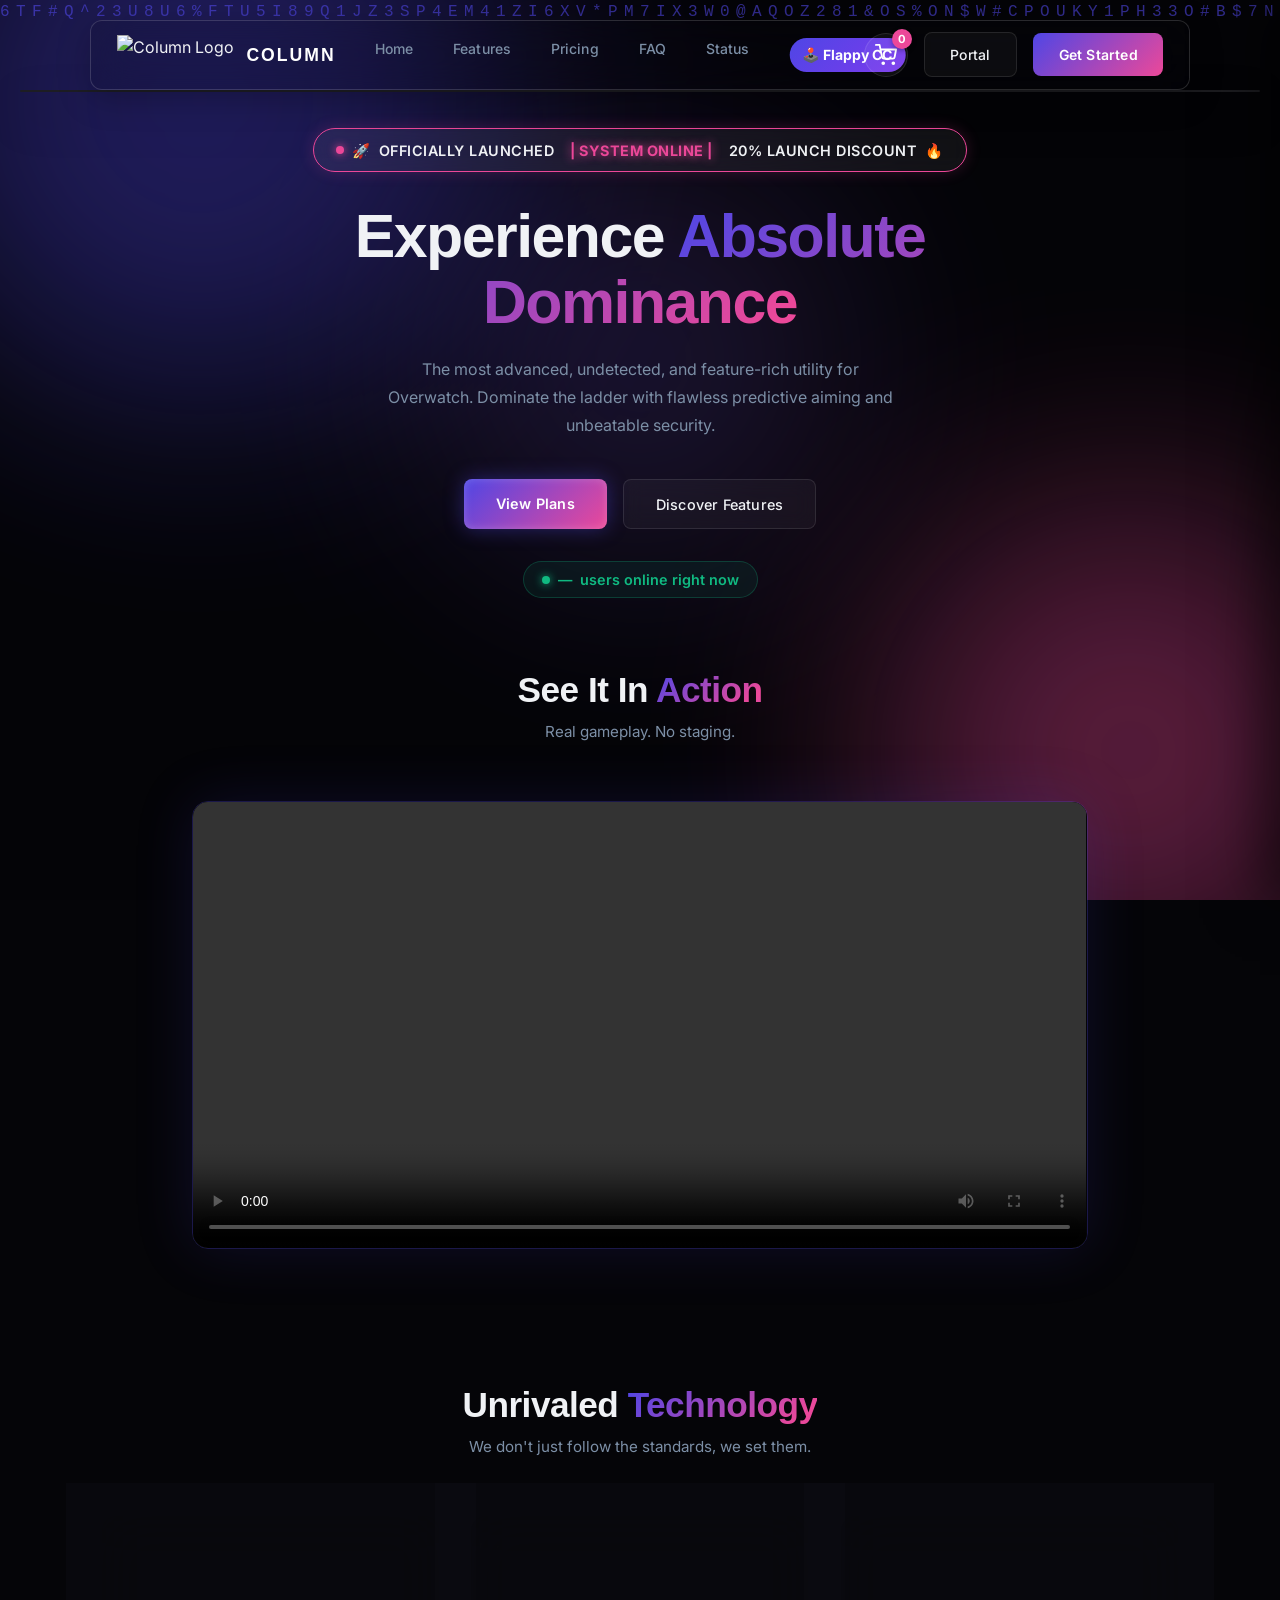
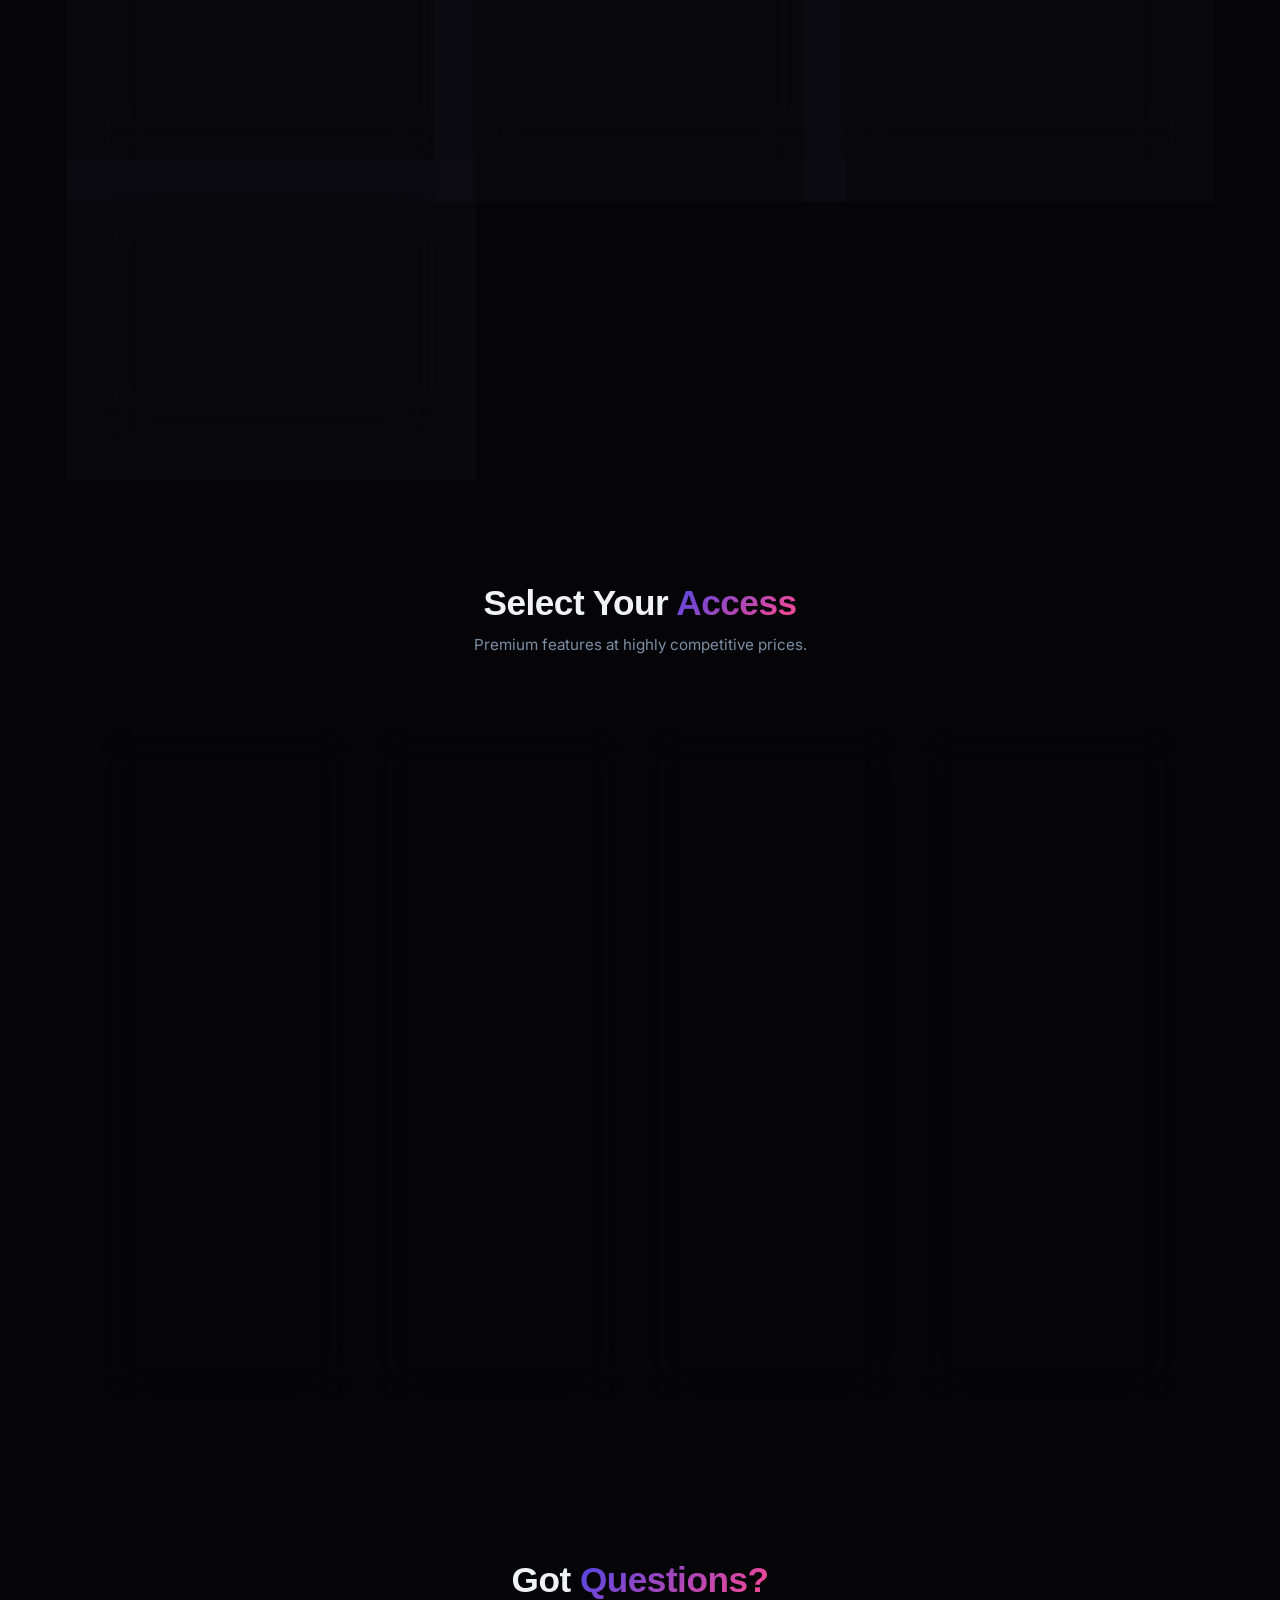
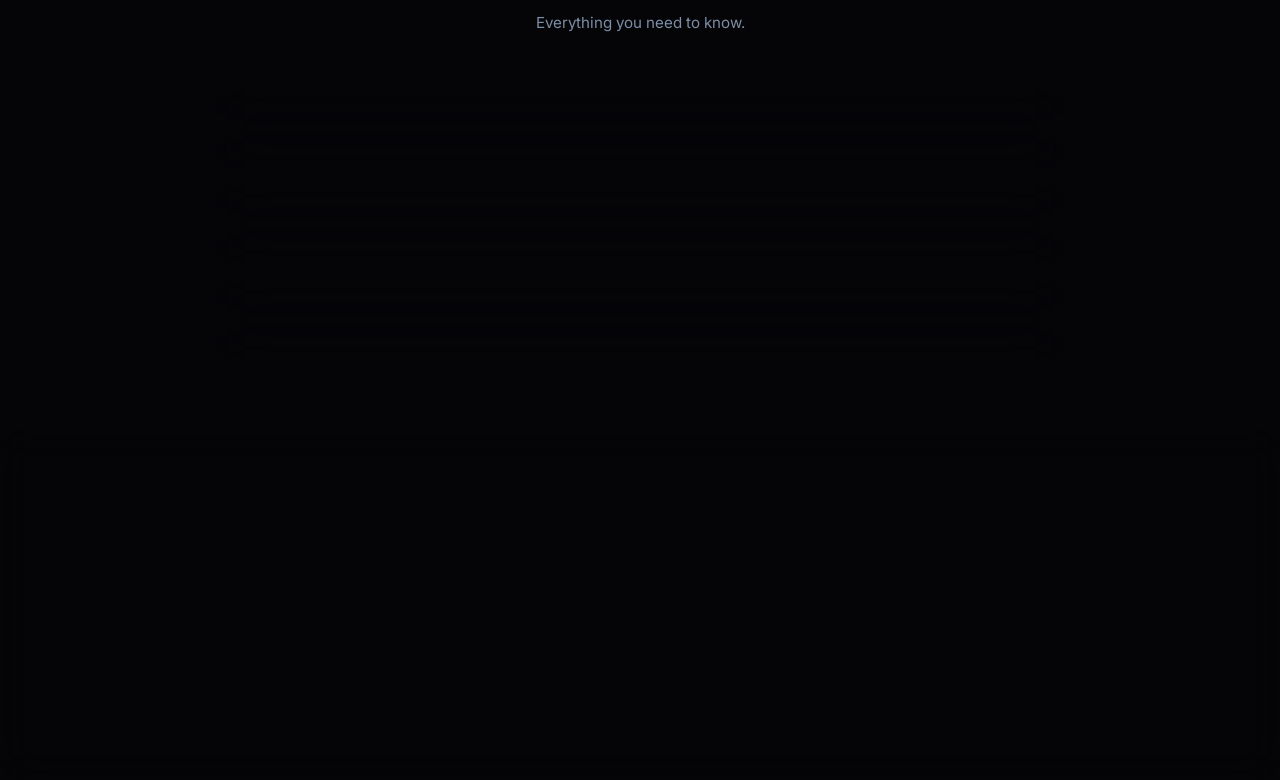
==== commit 1d5b77b5: "Fix Flappy CC frame-rate bug + surface it in nav on all pages - flappy.html: switch the game loop to" ====
--- a/index.html
+++ b/index.html
@@ -69,6 +69,7 @@
                 <a href="index.html#pricing">Pricing</a>
                 <a href="index.html#faq">FAQ</a>
                 <a href="status.html">Status</a>
+                <a href="flappy.html" style="background:linear-gradient(135deg,#4f46e5,#7c3aed);color:#fff;padding:0.35rem 0.8rem;border-radius:999px;font-weight:700;">🕹️ Flappy CC</a>
             </nav>
             <div class="nav-actions">
                 <button id="cart-toggle" class="btn-icon" aria-label="Cart">
@@ -91,6 +92,7 @@
         <a href="#pricing" class="mobile-link">Pricing</a>
         <a href="#faq" class="mobile-link">FAQ</a>
         <a href="status.html" class="mobile-link">Status</a>
+        <a href="flappy.html" class="mobile-link" style="color:#818cf8;font-weight:700;">🕹️ Flappy CC</a>
         <a href="login.html" class="mobile-link">Portal</a>
     </div>
 
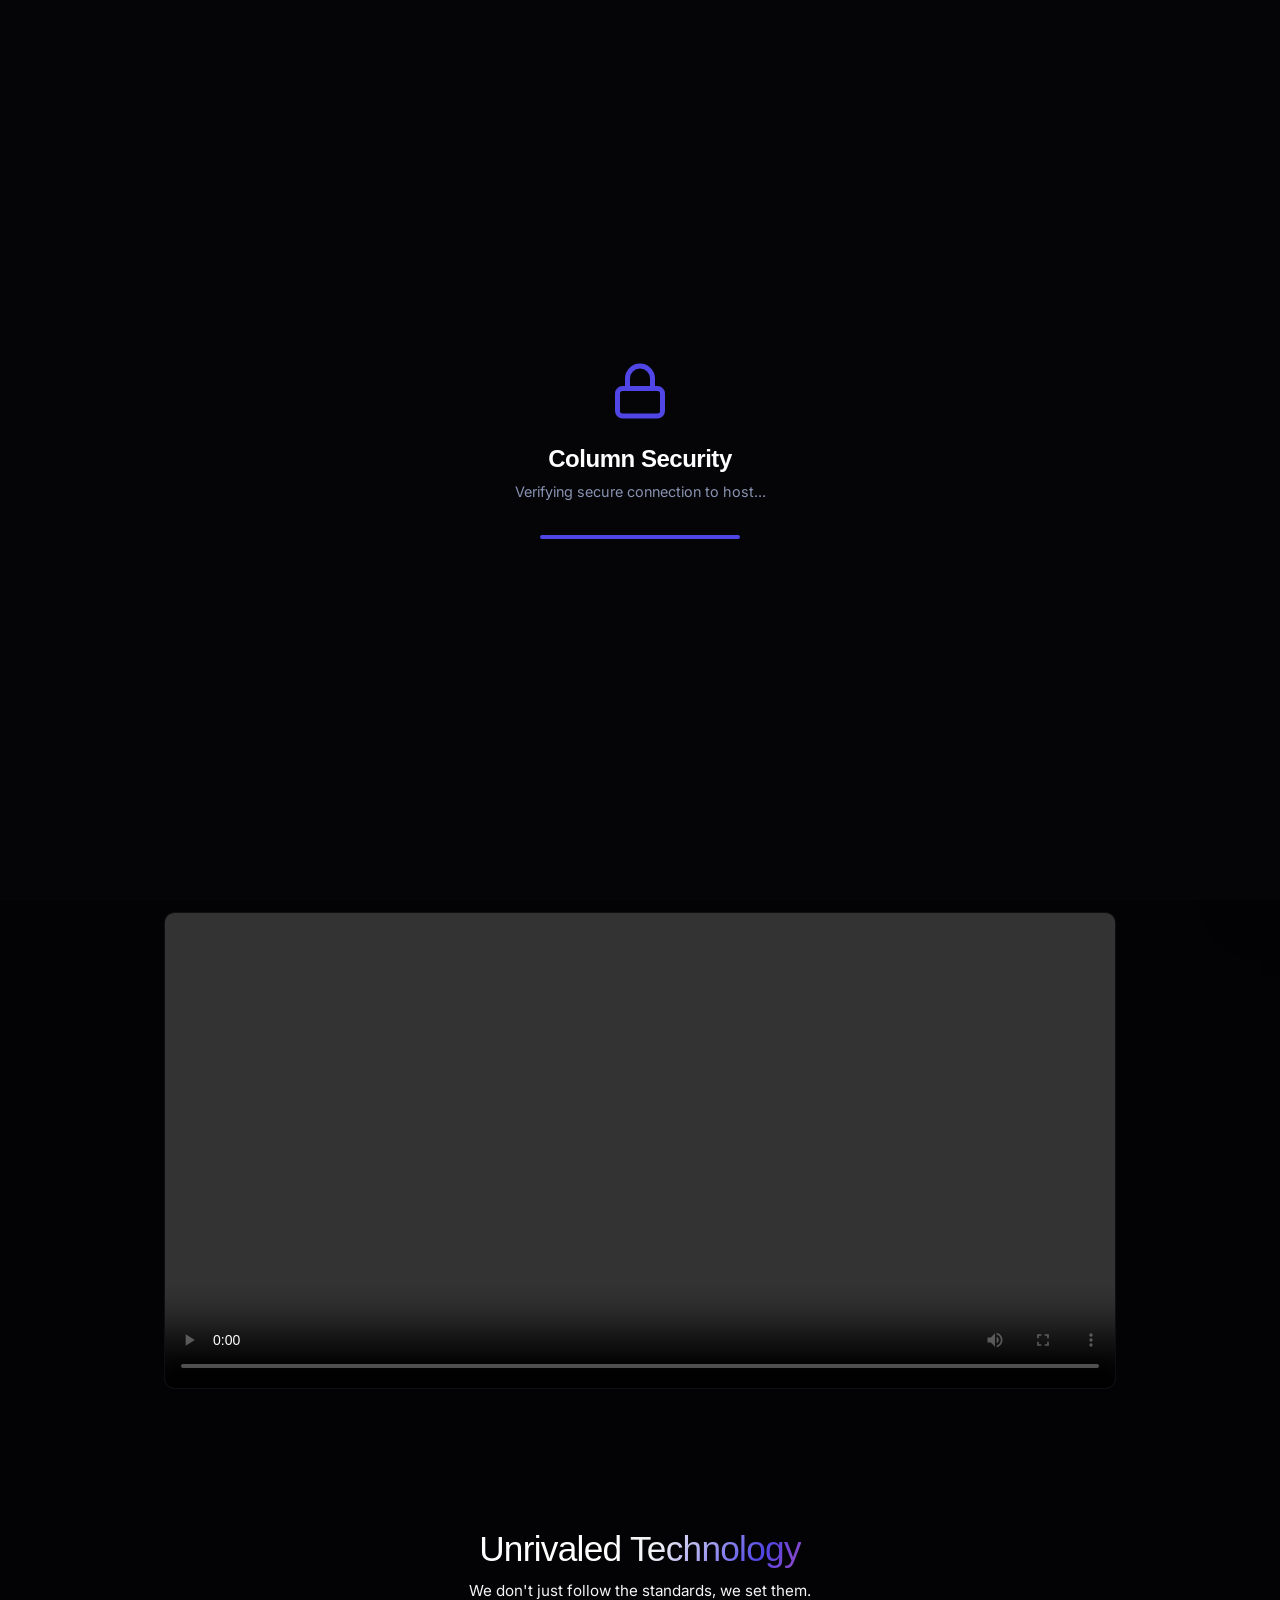
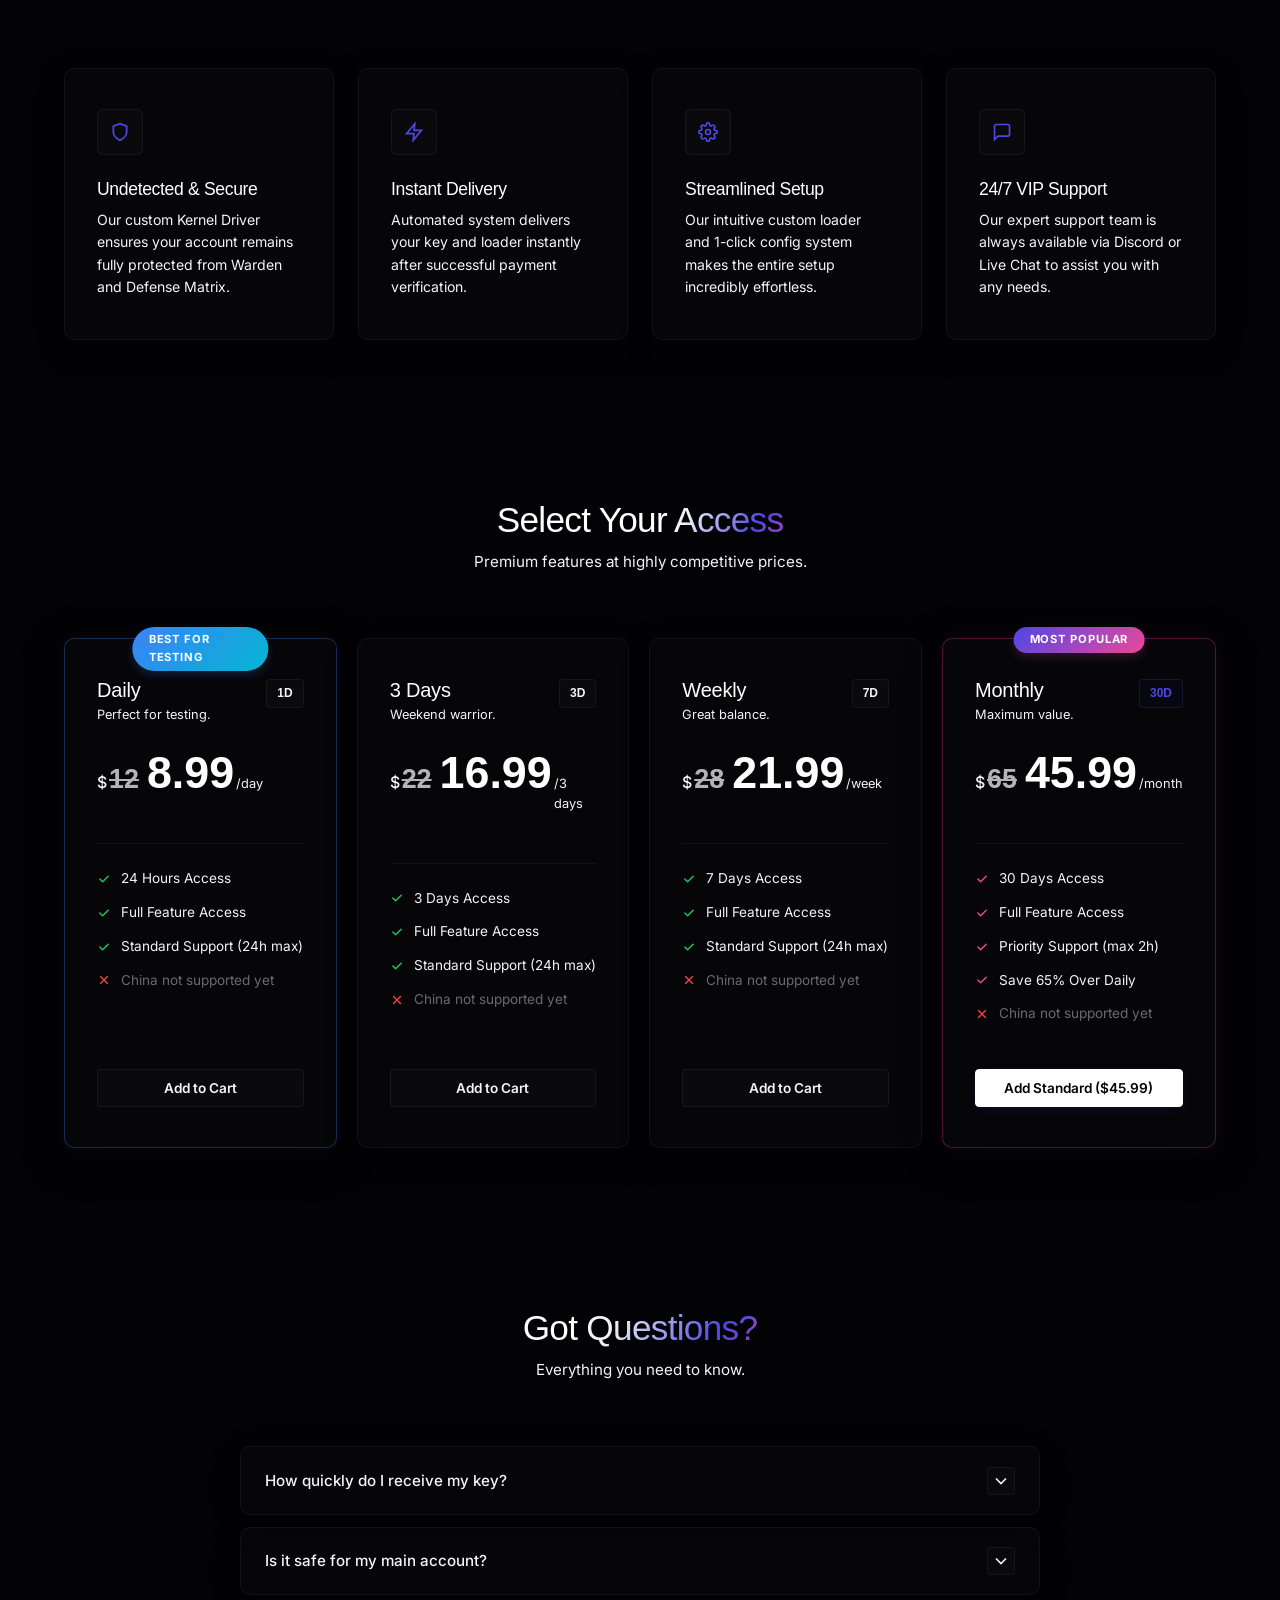
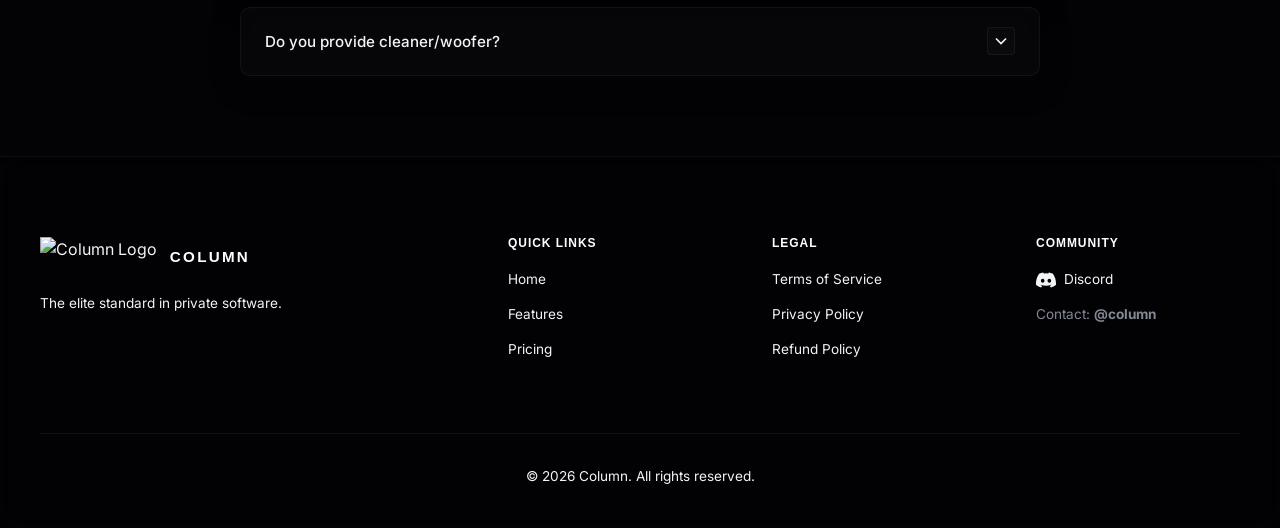
==== commit d6b5ba53: "UI overhaul and bug fixes: animated header gradients, cleaner navbar hover lines, circular cart badg" ====
--- a/index.html
+++ b/index.html
@@ -19,7 +19,7 @@
     <link href="https://fonts.googleapis.com/css2?family=DM+Sans:ital,opsz,wght@0,9..40,300;0,9..40,400;0,9..40,500;0,9..40,600;0,9..40,700;0,9..40,800&family=Inter:wght@300;400;500;600;700&display=swap" rel="stylesheet">
     
     <link href="https://unpkg.com/aos@2.3.1/dist/aos.css" rel="stylesheet">
-    <link rel="stylesheet" href="style.css">
+    <link rel="stylesheet" href="style.css?v=6">
     <script src="security.js"></script>
     <!-- Crisp Live Chat -->
     <script type="text/javascript">window.$crisp=[];window.CRISP_WEBSITE_ID="50c7e67f-bf5e-4bd8-b6e5-3304fe3d5b3f";(function(){d=document;s=d.createElement("script");s.src="https://client.crisp.chat/l.js";s.async=1;d.getElementsByTagName("head")[0].appendChild(s);})();</script>
@@ -124,9 +124,13 @@
         <!-- Hero Section -->
         <section id="home" class="hero">
             <div class="hero-content">
-                <div class="pill-badge" style="padding: 0.6rem 1.4rem; font-size: 0.9rem; margin-bottom: 2rem; border-color: var(--accent-secondary); box-shadow: 0 0 15px rgba(236, 72, 153, 0.2);">
-                    <span class="pulse-dot" style="background: var(--accent-secondary); box-shadow: 0 0 8px var(--accent-secondary);"></span>
-                    <span>🚀</span> <span class="hack-text" data-value="OFFICIALLY LAUNCHED">OFFICIALLY LAUNCHED</span> <span style="font-weight: 700; color: var(--accent-secondary); margin: 0 8px; display: inline-block; text-shadow: 0 0 10px var(--accent-secondary);">| SYSTEM ONLINE |</span> <span class="hack-text" data-value="20% LAUNCH DISCOUNT">20% LAUNCH DISCOUNT</span> <span>🔥</span>
+                <div class="discount-badge" data-aos="fade-up" data-aos-duration="1000">
+                    <span class="discount-tag">20% OFF</span>
+                    <span class="discount-text">Launch discount active right now</span>
+                    <span class="discount-status">
+                        <span class="pulse-dot"></span>
+                        SYSTEM ONLINE
+                    </span>
                 </div>
                 <h1 class="hero-title" data-aos="fade-up" data-aos-duration="1000">Experience <span class="text-gradient">Absolute Dominance</span></h1>
                 <p class="hero-subtitle" data-aos="fade-up" data-aos-duration="1000" data-aos-delay="200">The most advanced, undetected, and feature-rich utility for Overwatch. Dominate the ladder with flawless predictive aiming and unbeatable security.</p>
@@ -240,7 +244,8 @@
             
             <div class="pricing-container">
                 <!-- Daily Plan -->
-                <div class="pricing-card glass-panel" id="card-daily" data-aos="fade-up" data-aos-delay="100">
+                <div class="pricing-card trial glass-panel" id="card-daily" data-aos="fade-up" data-aos-delay="100">
+                    <div class="trial-tag">BEST FOR TESTING</div>
                     <div class="card-glow"></div>
                     <div class="card-content">
                         <div class="plan-header">
@@ -257,7 +262,8 @@
                         <ul class="plan-features">
                             <li><svg viewBox="0 0 20 20"><path d="M16.707 5.293a1 1 0 010 1.414l-8 8a1 1 0 01-1.414 0l-4-4a1 1 0 011.414-1.414L8 12.586l7.293-7.293a1 1 0 011.414 0z"/></svg> 24 Hours Access</li>
                             <li><svg viewBox="0 0 20 20"><path d="M16.707 5.293a1 1 0 010 1.414l-8 8a1 1 0 01-1.414 0l-4-4a1 1 0 011.414-1.414L8 12.586l7.293-7.293a1 1 0 011.414 0z"/></svg> Full Feature Access</li>
-                            <li><svg viewBox="0 0 20 20"><path d="M16.707 5.293a1 1 0 010 1.414l-8 8a1 1 0 01-1.414 0l-4-4a1 1 0 011.414-1.414L8 12.586l7.293-7.293a1 1 0 011.414 0z"/></svg> Standard Support</li>
+                            <li><svg viewBox="0 0 20 20"><path d="M16.707 5.293a1 1 0 010 1.414l-8 8a1 1 0 01-1.414 0l-4-4a1 1 0 011.414-1.414L8 12.586l7.293-7.293a1 1 0 011.414 0z"/></svg> Standard Support (24h max)</li>
+                            <li style="color: rgba(255,255,255,0.4);"><svg viewBox="0 0 20 20" style="fill: #ef4444;"><path d="M4.293 4.293a1 1 0 011.414 0L10 8.586l4.293-4.293a1 1 0 111.414 1.414L11.414 10l4.293 4.293a1 1 0 01-1.414 1.414L10 11.414l-4.293 4.293a1 1 0 01-1.414-1.414L8.586 10 4.293 5.707a1 1 0 010-1.414z"/></svg> China not supported yet</li>
                         </ul>
                         <button class="btn-purchase add-to-cart" data-id="daily" data-name="Daily Plan" data-price="8.99">Add to Cart</button>
                     </div>
@@ -281,7 +287,8 @@
                         <ul class="plan-features">
                             <li><svg viewBox="0 0 20 20"><path d="M16.707 5.293a1 1 0 010 1.414l-8 8a1 1 0 01-1.414 0l-4-4a1 1 0 011.414-1.414L8 12.586l7.293-7.293a1 1 0 011.414 0z"/></svg> 3 Days Access</li>
                             <li><svg viewBox="0 0 20 20"><path d="M16.707 5.293a1 1 0 010 1.414l-8 8a1 1 0 01-1.414 0l-4-4a1 1 0 011.414-1.414L8 12.586l7.293-7.293a1 1 0 011.414 0z"/></svg> Full Feature Access</li>
-                            <li><svg viewBox="0 0 20 20"><path d="M16.707 5.293a1 1 0 010 1.414l-8 8a1 1 0 01-1.414 0l-4-4a1 1 0 011.414-1.414L8 12.586l7.293-7.293a1 1 0 011.414 0z"/></svg> Standard Support</li>
+                            <li><svg viewBox="0 0 20 20"><path d="M16.707 5.293a1 1 0 010 1.414l-8 8a1 1 0 01-1.414 0l-4-4a1 1 0 011.414-1.414L8 12.586l7.293-7.293a1 1 0 011.414 0z"/></svg> Standard Support (24h max)</li>
+                            <li style="color: rgba(255,255,255,0.4);"><svg viewBox="0 0 20 20" style="fill: #ef4444;"><path d="M4.293 4.293a1 1 0 011.414 0L10 8.586l4.293-4.293a1 1 0 111.414 1.414L11.414 10l4.293 4.293a1 1 0 01-1.414 1.414L10 11.414l-4.293 4.293a1 1 0 01-1.414-1.414L8.586 10 4.293 5.707a1 1 0 010-1.414z"/></svg> China not supported yet</li>
                         </ul>
                         <button class="btn-purchase add-to-cart" data-id="3day" data-name="3 Days Plan" data-price="16.99">Add to Cart</button>
                     </div>
@@ -305,7 +312,8 @@
                         <ul class="plan-features">
                             <li><svg viewBox="0 0 20 20"><path d="M16.707 5.293a1 1 0 010 1.414l-8 8a1 1 0 01-1.414 0l-4-4a1 1 0 011.414-1.414L8 12.586l7.293-7.293a1 1 0 011.414 0z"/></svg> 7 Days Access</li>
                             <li><svg viewBox="0 0 20 20"><path d="M16.707 5.293a1 1 0 010 1.414l-8 8a1 1 0 01-1.414 0l-4-4a1 1 0 011.414-1.414L8 12.586l7.293-7.293a1 1 0 011.414 0z"/></svg> Full Feature Access</li>
-                            <li><svg viewBox="0 0 20 20"><path d="M16.707 5.293a1 1 0 010 1.414l-8 8a1 1 0 01-1.414 0l-4-4a1 1 0 011.414-1.414L8 12.586l7.293-7.293a1 1 0 011.414 0z"/></svg> Standard Support</li>
+                            <li><svg viewBox="0 0 20 20"><path d="M16.707 5.293a1 1 0 010 1.414l-8 8a1 1 0 01-1.414 0l-4-4a1 1 0 011.414-1.414L8 12.586l7.293-7.293a1 1 0 011.414 0z"/></svg> Standard Support (24h max)</li>
+                            <li style="color: rgba(255,255,255,0.4);"><svg viewBox="0 0 20 20" style="fill: #ef4444;"><path d="M4.293 4.293a1 1 0 011.414 0L10 8.586l4.293-4.293a1 1 0 111.414 1.414L11.414 10l4.293 4.293a1 1 0 01-1.414 1.414L10 11.414l-4.293 4.293a1 1 0 01-1.414-1.414L8.586 10 4.293 5.707a1 1 0 010-1.414z"/></svg> China not supported yet</li>
                         </ul>
                         <button class="btn-purchase add-to-cart" data-id="weekly" data-name="Weekly Plan" data-price="21.99">Add to Cart</button>
                     </div>
@@ -330,19 +338,12 @@
                         <ul class="plan-features">
                             <li><svg viewBox="0 0 20 20" class="accent-svg"><path d="M16.707 5.293a1 1 0 010 1.414l-8 8a1 1 0 01-1.414 0l-4-4a1 1 0 011.414-1.414L8 12.586l7.293-7.293a1 1 0 011.414 0z"/></svg> 30 Days Access</li>
                             <li><svg viewBox="0 0 20 20" class="accent-svg"><path d="M16.707 5.293a1 1 0 010 1.414l-8 8a1 1 0 01-1.414 0l-4-4a1 1 0 011.414-1.414L8 12.586l7.293-7.293a1 1 0 011.414 0z"/></svg> Full Feature Access</li>
-                            <li><svg viewBox="0 0 20 20" class="accent-svg"><path d="M16.707 5.293a1 1 0 010 1.414l-8 8a1 1 0 01-1.414 0l-4-4a1 1 0 011.414-1.414L8 12.586l7.293-7.293a1 1 0 011.414 0z"/></svg> Priority VIP Support</li>
+                            <li><svg viewBox="0 0 20 20" class="accent-svg"><path d="M16.707 5.293a1 1 0 010 1.414l-8 8a1 1 0 01-1.414 0l-4-4a1 1 0 011.414-1.414L8 12.586l7.293-7.293a1 1 0 011.414 0z"/></svg> Priority Support (max 2h)</li>
                             <li><svg viewBox="0 0 20 20" class="accent-svg"><path d="M16.707 5.293a1 1 0 010 1.414l-8 8a1 1 0 01-1.414 0l-4-4a1 1 0 011.414-1.414L8 12.586l7.293-7.293a1 1 0 011.414 0z"/></svg> Save 65% Over Daily</li>
+                            <li style="color: rgba(255,255,255,0.4);"><svg viewBox="0 0 20 20" style="fill: #ef4444;"><path d="M4.293 4.293a1 1 0 011.414 0L10 8.586l4.293-4.293a1 1 0 111.414 1.414L11.414 10l4.293 4.293a1 1 0 01-1.414 1.414L10 11.414l-4.293 4.293a1 1 0 01-1.414-1.414L8.586 10 4.293 5.707a1 1 0 010-1.414z"/></svg> China not supported yet</li>
                         </ul>
                         
-                        <div style="margin-bottom: 15px; background: rgba(236, 72, 153, 0.05); border: 1px solid rgba(236, 72, 153, 0.2); padding: 12px; border-radius: 8px;">
-                            <div style="display: flex; justify-content: space-between; align-items: center; margin-bottom: 4px;">
-                                <span style="font-size: 0.9rem; color: #ec4899; font-weight: 600;">+ Unique Build</span>
-                                <span style="font-size: 0.85rem; color: var(--text-muted);"><s style="font-size: 0.8em; opacity: 0.6; margin-right: 6px;">+$45</s>+$24.01</span>
-                            </div>
-                            <p style="font-size: 0.75rem; color: var(--text-muted); margin-top: 0; margin-bottom: 10px; line-height: 1.4;">Custom polymorphic loader generated exclusively for you to bypass signature scans.</p>
-                            <button class="btn-purchase add-to-cart" data-id="monthly-vip" data-name="Monthly + Unique Build" data-price="70" style="padding: 8px; font-size: 0.85rem; background: rgba(236, 72, 153, 0.1); color: #ec4899; border: 1px solid rgba(236, 72, 153, 0.3); border-radius: 6px; width: 100%;">Add VIP Bundle ($70)</button>
-                        </div>
-                        
+
                         <button class="btn-primary btn-purchase add-to-cart" data-id="monthly" data-name="Monthly Plan" data-price="45.99">Add Standard ($45.99)</button>
                     </div>
                 </div>
--- a/style.css
+++ b/style.css
@@ -1,17 +1,41 @@
+/* ==========================================================================
+   DESIGN SYSTEM - PREMIUM CYBER MINIMALISM (COLUMN SOFTWARE)
+   ========================================================================== */
 :root {
-    --bg-color: #050508;
-    --text-main: #f0f2f5;
-    --text-muted: #7c8fa6;
+    /* Palette Tokens - Obsidian Dark */
+    --bg-color: #030305;
+    --text-main: #f3f4f6;
+    --text-muted: #848895;
+    
+    /* Brand Accents - Luxury High-Tech */
     --accent-primary: #4f46e5;
     --accent-secondary: #ec4899;
-    --accent-tertiary: #8b5cf6;
-    --card-bg: rgba(15, 15, 22, 0.45);
-    --card-border: rgba(255, 255, 255, 0.06);
-    --card-border-hover: rgba(255, 255, 255, 0.14);
-    --font-sans: 'Inter', sans-serif;
-    --font-display: 'DM Sans', sans-serif;
-}
-
+    --accent-tertiary: #7c3aed;
+    --accent-glow: rgba(79, 70, 229, 0.15);
+    
+    /* Card/Glass Design */
+    --card-bg: rgba(10, 10, 14, 0.5);
+    --card-border: rgba(255, 255, 255, 0.05);
+    --card-border-hover: rgba(255, 255, 255, 0.15);
+    --primary-gradient: linear-gradient(135deg, var(--accent-primary) 0%, var(--accent-tertiary) 100%);
+    --gradient-glow: rgba(236, 72, 153, 0.1);
+    
+    /* Typography */
+    --font-sans: 'Inter', -apple-system, BlinkMacSystemFont, "Segoe UI", Roboto, sans-serif;
+    --font-display: 'DM Sans', -apple-system, BlinkMacSystemFont, "Segoe UI", Roboto, sans-serif;
+
+    /* Spacing & Transitions */
+    --radius-sm: 4px;
+    --radius-md: 6px;
+    --radius-lg: 10px;
+    --transition-fast: 0.15s ease;
+    --transition-medium: 0.35s cubic-bezier(0.25, 1, 0.5, 1);
+    --transition-slow: 0.7s cubic-bezier(0.25, 1, 0.5, 1);
+}
+
+/* ==========================================================================
+   RESET & FOUNDATIONS
+   ========================================================================== */
 * {
     margin: 0;
     padding: 0;
@@ -20,11 +44,14 @@
 
 html {
     scroll-behavior: smooth;
-    scrollbar-color: var(--accent-primary) var(--bg-color);
+    font-size: 16px;
+    -webkit-font-smoothing: antialiased;
+    -moz-osx-font-smoothing: grayscale;
 }
 
 ::-webkit-scrollbar {
-    width: 10px;
+    width: 6px;
+    height: 6px;
 }
 
 ::-webkit-scrollbar-track {
@@ -32,12 +59,12 @@
 }
 
 ::-webkit-scrollbar-thumb {
-    background: rgba(79, 70, 229, 0.5);
-    border-radius: 5px;
+    background: rgba(255, 255, 255, 0.1);
+    border-radius: var(--radius-full);
 }
 
 ::-webkit-scrollbar-thumb:hover {
-    background: rgba(79, 70, 229, 0.9);
+    background: var(--accent-primary);
 }
 
 body {
@@ -47,37 +74,64 @@
     line-height: 1.6;
     overflow-x: hidden;
     min-height: 100vh;
-    -webkit-font-smoothing: antialiased;
-    -moz-osx-font-smoothing: grayscale;
-    cursor: crosshair;
+    cursor: default; /* Changed from crosshair for a cleaner, standard premium web feel */
 }
 
 a, button, .btn-primary, .btn-secondary, .pricing-card, .faq-item {
     cursor: pointer;
 }
 
-/* Typography */
+/* Background Grid Lines Overlay */
+body::before {
+    content: '';
+    position: fixed;
+    top: 0;
+    left: 0;
+    width: 100%;
+    height: 100%;
+    background-image: 
+        linear-gradient(to right, rgba(255, 255, 255, 0.015) 1px, transparent 1px),
+        linear-gradient(to bottom, rgba(255, 255, 255, 0.015) 1px, transparent 1px);
+    background-size: 60px 60px;
+    background-position: center;
+    pointer-events: none;
+    z-index: 0;
+}
+
+/* ==========================================================================
+   TYPOGRAPHY
+   ========================================================================== */
 h1, h2, h3, h4, .logo {
     font-family: var(--font-display);
     line-height: 1.15;
-    letter-spacing: -0.3px;
+    letter-spacing: -0.02em;
+    color: #ffffff;
 }
 
 .text-gradient {
-    background: linear-gradient(135deg, var(--accent-primary), var(--accent-secondary), var(--accent-tertiary));
+    background: linear-gradient(120deg, var(--text-main) 10%, var(--accent-primary) 40%, var(--accent-secondary) 70%, var(--text-main) 100%);
     background-size: 200% auto;
     -webkit-background-clip: text;
     -webkit-text-fill-color: transparent;
-    animation: shine 5s linear infinite;
+    background-clip: text;
+    animation: shine 6s linear infinite;
 }
 
 @keyframes shine {
-    to {
-        background-position: 200% center;
-    }
-}
-
-/* Ambient Background */
+    0% {
+        background-position: 0% center;
+    }
+    50% {
+        background-position: 100% center;
+    }
+    100% {
+        background-position: 0% center;
+    }
+}
+
+/* ==========================================================================
+   AMBIENT GLOW ORBS & CANVAS
+   ========================================================================== */
 .ambient-background {
     position: fixed;
     top: 0;
@@ -95,16 +149,16 @@
     left: 0;
     width: 100%;
     height: 100%;
-    opacity: 0.6;
+    opacity: 0.45; /* Restored hacking rain visibility */
     z-index: 1;
 }
 
 .glow-orb {
     position: absolute;
     border-radius: 50%;
-    filter: blur(120px);
-    opacity: 0.4;
-    animation: float 20s infinite ease-in-out alternate;
+    filter: blur(160px); /* Increased blur for smoother transitions */
+    opacity: 0.2; /* Subtler glow */
+    animation: floatOrb 22s infinite ease-in-out alternate;
 }
 
 .orb-1 {
@@ -121,101 +175,111 @@
     background: var(--accent-secondary);
     bottom: -100px;
     right: -100px;
-    animation-delay: -5s;
+    animation-delay: -6s;
 }
 
 .orb-3 {
     width: 400px;
     height: 400px;
     background: var(--accent-tertiary);
-    top: 40%;
+    top: 35%;
     left: 50%;
     transform: translate(-50%, -50%);
-    animation-delay: -10s;
-    opacity: 0.2;
-}
-
-@keyframes float {
+    animation-delay: -12s;
+    opacity: 0.1;
+}
+
+@keyframes floatOrb {
     0% { transform: translate(0, 0) scale(1); }
-    50% { transform: translate(50px, 30px) scale(1.1); }
-    100% { transform: translate(-30px, 50px) scale(0.9); }
-}
-
-/* Glassmorphism Utilities */
+    50% { transform: translate(60px, 40px) scale(1.08); }
+    100% { transform: translate(-30px, 60px) scale(0.92); }
+}
+
+/* ==========================================================================
+   GLASSMOPHISM UTILITY
+   ========================================================================== */
 .glass-panel {
     background: var(--card-bg);
-    backdrop-filter: blur(24px);
-    -webkit-backdrop-filter: blur(24px);
+    backdrop-filter: blur(16px);
+    -webkit-backdrop-filter: blur(16px);
     border: 1px solid var(--card-border);
-    border-radius: 16px;
-    box-shadow: 0 4px 24px rgba(0, 0, 0, 0.15);
-}
-
-/* Navbar */
+    border-radius: var(--radius-lg);
+    box-shadow: 0 10px 30px rgba(0, 0, 0, 0.3);
+    transition: border-color var(--transition-fast), transform var(--transition-medium), box-shadow var(--transition-medium);
+}
+
+/* ==========================================================================
+   NAVBAR & HEADER
+   ========================================================================== */
 .navbar {
     position: fixed;
-    top: 20px;
+    top: 24px;
     left: 0;
     width: 100%;
     z-index: 100;
     display: flex;
     justify-content: center;
-    padding: 0 20px;
+    padding: 0 24px;
 }
 
 .nav-container {
-    position: relative;
     display: flex;
     justify-content: space-between;
     align-items: center;
     width: 100%;
-    max-width: 1100px;
-    background: rgba(10, 10, 15, 0.15);
+    max-width: 1200px;
+    background: rgba(8, 8, 12, 0.4);
     backdrop-filter: blur(20px);
     -webkit-backdrop-filter: blur(20px);
-    border: 1px solid rgba(255, 255, 255, 0.15);
-    border-radius: 12px;
-    padding: 0.7rem 1.6rem;
-    box-shadow: 0 8px 32px rgba(0, 0, 0, 0.25);
-}
-
-.logo {
-    font-size: 1.1rem;
-    font-weight: 700;
-    letter-spacing: 2px;
-    color: #fff;
-    text-transform: uppercase;
-}
-
-$css
+    border: 1px solid var(--card-border);
+    border-radius: var(--radius-lg);
+    padding: 0.6rem 1.6rem;
+    box-shadow: 0 12px 40px rgba(0, 0, 0, 0.4);
+}
+
+.logo-wrapper {
+    display: flex;
+    align-items: center;
+    gap: 12px;
+}
+
 .logo-img {
-    height: 60px;
+    height: 32px;
     width: auto;
     object-fit: contain;
-    filter: drop-shadow(0 0 10px rgba(255, 255, 255, 0.1));
-    mix-blend-mode: screen; /* Makes the black background completely transparent! */
+    mix-blend-mode: screen;
+}
+
+.logo {
+    font-size: 0.95rem;
+    font-weight: 700;
+    letter-spacing: 0.15em;
+    color: #ffffff;
 }
 
 .nav-links {
     position: absolute;
+    top: 50%;
     left: 50%;
-    transform: translateX(-50%);
-    display: flex;
+    transform: translate(-50%, -50%);
+    display: flex;
+    align-items: center;
     gap: 2.5rem;
 }
 
 .nav-links a {
     color: var(--text-muted);
     text-decoration: none;
-    font-size: 0.875rem;
+    font-size: 0.85rem;
     font-weight: 500;
-    transition: color 0.3s ease;
+    transition: color var(--transition-fast);
+    letter-spacing: 0.03em;
     position: relative;
-    letter-spacing: 0.1px;
+    white-space: nowrap;
 }
 
 .nav-links a:hover {
-    color: #fff;
+    color: #ffffff;
 }
 
 .nav-links a::after {
@@ -238,16 +302,16 @@
 .nav-actions {
     display: flex;
     align-items: center;
-    gap: 1rem;
+    gap: 12px;
 }
 
 .btn-icon {
     background: rgba(255, 255, 255, 0.05);
     border: 1px solid rgba(255, 255, 255, 0.1);
     border-radius: 50%;
-    width: 44px;
-    height: 44px;
-    color: #fff;
+    width: 40px;
+    height: 40px;
+    color: #ffffff;
     cursor: pointer;
     position: relative;
     display: flex;
@@ -258,6 +322,7 @@
 
 .btn-icon:hover {
     background: rgba(255, 255, 255, 0.1);
+    border-color: rgba(255, 255, 255, 0.25);
     transform: scale(1.05);
 }
 
@@ -266,42 +331,41 @@
     top: -5px;
     right: -5px;
     background: var(--accent-secondary);
-    color: white;
-    font-size: 0.7rem;
-    font-family: var(--font-sans);
+    color: #ffffff;
+    font-size: 0.65rem;
     font-weight: 700;
-    height: 20px;
-    min-width: 20px;
-    border-radius: 10px;
+    height: 18px;
+    min-width: 18px;
+    border-radius: 99px;
     display: flex;
     align-items: center;
     justify-content: center;
-    padding: 0 6px;
-    box-shadow: 0 2px 5px rgba(0,0,0,0.3);
+    padding: 0 4px;
+    box-shadow: 0 2px 8px rgba(0,0,0,0.3);
 }
 
 .mobile-only {
     display: none;
 }
 
-/* Mobile Menu */
+/* Mobile Nav Menu drawer */
 .mobile-menu {
     position: fixed;
-    top: 90px;
-    left: 20px;
-    right: 20px;
-    background: rgba(15, 15, 20, 0.95);
+    top: 92px;
+    left: 24px;
+    right: 24px;
+    background: rgba(8, 8, 12, 0.95);
     backdrop-filter: blur(24px);
     border: 1px solid var(--card-border);
-    border-radius: 24px;
+    border-radius: var(--radius-lg);
     display: flex;
     flex-direction: column;
     padding: 0;
     max-height: 0;
     overflow: hidden;
-    transition: max-height 0.4s cubic-bezier(0.165, 0.84, 0.44, 1), padding 0.4s;
+    transition: max-height var(--transition-medium), padding var(--transition-medium);
     z-index: 99;
-    box-shadow: 0 20px 40px rgba(0,0,0,0.5);
+    box-shadow: 0 20px 50px rgba(0,0,0,0.5);
 }
 
 .mobile-menu.open {
@@ -314,8 +378,8 @@
     color: var(--text-main);
     text-decoration: none;
     font-weight: 600;
-    font-size: 1.1rem;
-    border-bottom: 1px solid rgba(255, 255, 255, 0.03);
+    font-size: 1rem;
+    border-bottom: 1px solid rgba(255, 255, 255, 0.02);
 }
 
 .mobile-link:last-child {
@@ -323,79 +387,60 @@
 }
 
 .mobile-link:hover {
-    background: rgba(255, 255, 255, 0.05);
+    background: rgba(255, 255, 255, 0.03);
     color: var(--accent-primary);
 }
 
-/* Buttons */
+/* ==========================================================================
+   BUTTONS
+   ========================================================================== */
 .btn-primary {
-    background: linear-gradient(135deg, var(--accent-primary), var(--accent-secondary));
-    padding: 0.65rem 1.6rem;
-    border-radius: 8px;
+    background: var(--primary-gradient);
+    padding: 0.6rem 1.4rem;
+    border-radius: var(--radius-md);
     font-family: var(--font-sans);
     font-weight: 600;
-    font-size: 0.875rem;
+    font-size: 0.85rem;
     border: none;
-    color: white !important;
-    cursor: pointer;
-    transition: all 0.3s ease;
-    display: inline-block;
+    color: #ffffff !important;
     text-decoration: none;
-    position: relative;
-    overflow: hidden;
-    z-index: 1;
-    letter-spacing: 0.2px;
-}
-
-.btn-primary::before {
-    content: '';
-    position: absolute;
-    top: 0; left: 0; right: 0; bottom: 0;
-    background: linear-gradient(135deg, var(--accent-secondary), var(--accent-tertiary));
-    z-index: -1;
-    opacity: 0;
-    transition: opacity 0.3s ease;
-}
-
-.btn-primary:hover::before {
-    opacity: 1;
+    transition: all var(--transition-fast);
+    box-shadow: 0 4px 15px -4px var(--accent-glow);
 }
 
 .btn-primary:hover {
-    transform: translateY(-2px);
-    box-shadow: 0 10px 25px rgba(79, 70, 229, 0.4);
+    transform: translateY(-1px);
+    box-shadow: 0 8px 20px -2px var(--accent-glow);
+    filter: brightness(1.1);
 }
 
 .btn-secondary {
-    background: rgba(255, 255, 255, 0.04);
-    padding: 0.65rem 1.6rem;
-    border-radius: 8px;
+    background: rgba(255, 255, 255, 0.02);
+    padding: 0.6rem 1.4rem;
+    border-radius: var(--radius-md);
     font-family: var(--font-sans);
     font-weight: 500;
-    font-size: 0.875rem;
-    border: 1px solid rgba(255, 255, 255, 0.1);
-    cursor: pointer;
-    transition: all 0.3s ease;
-    display: inline-block;
+    font-size: 0.85rem;
+    border: 1px solid var(--card-border);
     color: var(--text-main);
     text-decoration: none;
-    backdrop-filter: blur(10px);
-    letter-spacing: 0.2px;
+    backdrop-filter: blur(8px);
+    transition: all var(--transition-fast);
 }
 
 .btn-secondary:hover {
-    background: rgba(255, 255, 255, 0.1);
-    transform: translateY(-2px);
-    border-color: rgba(255, 255, 255, 0.2);
+    background: rgba(255, 255, 255, 0.06);
+    border-color: rgba(255, 255, 255, 0.15);
+    transform: translateY(-1px);
 }
 
 .btn-large {
-    padding: 0.8rem 2rem;
-    font-size: 0.9rem;
+    padding: 0.8rem 1.8rem;
+    font-size: 0.88rem;
 }
 
 .btn-glow {
-    box-shadow: 0 0 20px rgba(79, 70, 229, 0.4), inset 0 0 10px rgba(255, 255, 255, 0.2);
+    box-shadow: 0 0 20px -5px var(--accent-glow);
 }
 
 .btn-block {
@@ -403,80 +448,99 @@
     text-align: center;
 }
 
-/* Hero Section */
+/* ==========================================================================
+   HERO SECTION
+   ========================================================================== */
 .hero {
-    min-height: auto;
-    display: flex;
-    align-items: center;
-    justify-content: center;
-    padding: 8rem 8% 3rem;
-    max-width: 1400px;
+    padding: 9rem 24px 4rem 24px;
+    max-width: 1200px;
     margin: 0 auto;
     position: relative;
-    gap: 4rem;
+    display: flex;
+    flex-direction: column;
+    align-items: center;
     text-align: center;
+    z-index: 2;
+}
+
+.hero-content {
+    max-width: 720px;
+    width: 100%;
+    display: flex;
     flex-direction: column;
-}
-
-.hero-content {
-    max-width: 700px;
-    width: 100%;
-    display: flex;
-    flex-direction: column;
-    align-items: center;
-}
-
-.pill-badge {
-    background: rgba(255, 255, 255, 0.06);
-    border: 1px solid rgba(255, 255, 255, 0.12);
-    padding: 0.45rem 1.1rem;
-    border-radius: 100px;
+    align-items: center;
+}
+
+.discount-badge {
     display: inline-flex;
     align-items: center;
-    gap: 0.5rem;
+    gap: 12px;
+    padding: 6px 14px 6px 8px;
+    background: rgba(255, 255, 255, 0.02);
+    border: 1px solid rgba(255, 255, 255, 0.05);
+    border-radius: 99px;
     font-size: 0.8rem;
+    font-weight: 500;
+    color: var(--text-main);
+    backdrop-filter: blur(10px);
+    margin-bottom: 3.5rem;
+}
+
+.discount-tag {
+    background: linear-gradient(135deg, var(--accent-primary), var(--accent-secondary));
+    color: #ffffff;
+    padding: 3px 10px;
+    border-radius: 99px;
+    font-size: 0.72rem;
+    font-weight: 700;
+    letter-spacing: 0.02em;
+}
+
+.discount-text {
+    color: var(--text-muted);
+    font-size: 0.88rem;
+    font-family: var(--font-sans);
+}
+
+.discount-status {
+    display: flex;
+    align-items: center;
+    gap: 8px;
+    padding-left: 10px;
+    border-left: 1px solid rgba(255, 255, 255, 0.1);
+    color: #10b981;
+    font-size: 0.75rem;
     font-weight: 600;
-    letter-spacing: 0.5px;
-    margin-bottom: 1.6rem;
-    backdrop-filter: blur(10px);
+    letter-spacing: 0.05em;
 }
 
 .pulse-dot {
-    width: 8px;
-    height: 8px;
+    width: 6px;
+    height: 6px;
     background: #10b981;
     border-radius: 50%;
-    box-shadow: 0 0 10px #10b981;
-    animation: pulse-dot 2s infinite;
-}
-
-@keyframes pulse-dot {
-    0% { transform: scale(0.95); box-shadow: 0 0 0 0 rgba(16, 185, 129, 0.7); }
-    70% { transform: scale(1); box-shadow: 0 0 0 6px rgba(16, 185, 129, 0); }
-    100% { transform: scale(0.95); box-shadow: 0 0 0 0 rgba(16, 185, 129, 0); }
+    box-shadow: 0 0 8px #10b981;
 }
 
 .hero-title {
-    font-size: 3.8rem;
-    font-weight: 700;
-    margin-bottom: 1.2rem;
-    letter-spacing: -1.5px;
-    line-height: 1.08;
+    font-size: clamp(2.5rem, 5.5vw, 4.25rem);
+    font-weight: 600;
+    margin-bottom: 1.5rem;
+    letter-spacing: -0.03em;
+    line-height: 1.05;
 }
 
 .hero-subtitle {
-    font-size: 1rem;
-    color: var(--text-muted);
+    font-size: 1.05rem;
+    color: var(--text-secondary);
     margin-bottom: 2.5rem;
-    max-width: 520px;
-    font-weight: 400;
-    line-height: 1.75;
-    font-family: var(--font-sans);
+    max-width: 540px;
+    line-height: 1.7;
 }
 
 .hero-cta {
     display: flex;
-    gap: 1rem;
+    gap: 14px;
     flex-wrap: wrap;
     justify-content: center;
 }
@@ -485,224 +549,211 @@
     display: none;
 }
 
-.floating-element {
-    position: absolute;
-    background: rgba(255, 255, 255, 0.03);
-    border: 1px solid rgba(255, 255, 255, 0.08);
-    border-radius: 20px;
-    backdrop-filter: blur(12px);
-    display: flex;
-    align-items: center;
-    justify-content: center;
-    box-shadow: 0 20px 40px rgba(0,0,0,0.3);
-    animation: float 6s ease-in-out infinite;
-}
-
-.el-1 {
-    width: 100px; height: 100px;
-    top: 10%; right: 10%;
-    animation-delay: 0s;
-}
-
-.el-2 {
-    width: 80px; height: 80px;
-    bottom: 20%; left: 10%;
-    animation-delay: 2s;
-}
-
-/* Sections */
-.features-section, .pricing-section, .faq-section {
-    padding: 4.5rem 8%;
-    max-width: 1400px;
+/* ==========================================================================
+   VIDEO PREVIEW SECTION
+   ========================================================================== */
+.video-preview-section {
+    padding: 60px 24px;
+    max-width: 1000px;
     margin: 0 auto;
     position: relative;
-}
-
-.video-preview-section {
-    padding: 1.5rem 8% 4rem;
-    max-width: 1100px;
-    margin: 0 auto;
+    z-index: 2;
 }
 
 .video-wrapper {
-    border-radius: 16px;
+    border-radius: var(--radius-lg);
     overflow: hidden;
-    border: 1px solid rgba(79, 70, 229, 0.3);
-    box-shadow: 0 0 60px rgba(79, 70, 229, 0.15);
+    border: 1px solid var(--card-border);
+    box-shadow: var(--card-shadow);
+    transition: border-color var(--transition-fast), box-shadow var(--transition-fast);
+}
+
+.video-wrapper:hover {
+    border-color: rgba(79, 70, 229, 0.3);
+    box-shadow: 0 0 40px rgba(79, 70, 229, 0.1);
 }
 
 .video-wrapper video {
     width: 100%;
     display: block;
-    max-height: 600px;
+    max-height: 500px;
     object-fit: cover;
-    background: #050508;
+    background: #020203;
 }
 
 .section-header {
     text-align: center;
-    margin-bottom: 3.5rem;
+    margin-bottom: 4rem;
 }
 
 .section-title {
     font-size: 2.2rem;
-    font-weight: 700;
+    font-weight: 500;
     margin-bottom: 0.6rem;
-    letter-spacing: -0.5px;
+    letter-spacing: -0.02em;
 }
 
 .section-subtitle {
-    color: var(--text-muted);
+    color: var(--text-secondary);
     font-size: 0.95rem;
     font-weight: 400;
 }
 
-/* Features Grid */
+/* ==========================================================================
+   FEATURES SECTION
+   ========================================================================== */
+.features-section {
+    padding: 80px 24px;
+    max-width: 1200px;
+    margin: 0 auto;
+    position: relative;
+    z-index: 2;
+}
+
 .features-grid {
     display: grid;
-    grid-template-columns: repeat(auto-fit, minmax(280px, 1fr));
-    gap: 2rem;
+    grid-template-columns: repeat(auto-fit, minmax(260px, 1fr));
+    gap: 24px;
 }
 
 .feature-card {
-    padding: 2rem 1.6rem;
-    transition: all 0.4s cubic-bezier(0.175, 0.885, 0.32, 1.275);
-    position: relative;
-    overflow: hidden;
-}
-
-.feature-card::before {
-    content: '';
-    position: absolute;
-    top: 0; left: 0; right: 0; height: 2px;
-    background: linear-gradient(90deg, transparent, var(--accent-primary), transparent);
-    opacity: 0;
-    transition: opacity 0.4s ease;
+    padding: 2.5rem 2rem;
+    border-radius: var(--radius-lg);
+    transition: border-color var(--transition-fast), transform var(--transition-medium);
 }
 
 .feature-card:hover {
-    transform: translateY(-10px);
-    border-color: var(--card-border-hover);
-}
-
-.feature-card:hover::before {
-    opacity: 1;
+    transform: translateY(-4px);
+    border-color: var(--accent-primary);
 }
 
 .feature-icon-wrapper {
-    width: 60px;
-    height: 60px;
-    background: linear-gradient(135deg, rgba(79, 70, 229, 0.2), rgba(236, 72, 153, 0.2));
-    border-radius: 16px;
+    width: 46px;
+    height: 46px;
+    background: rgba(255, 255, 255, 0.02);
+    border: 1px solid var(--card-border);
+    border-radius: var(--radius-md);
     display: flex;
     align-items: center;
     justify-content: center;
     margin-bottom: 1.5rem;
-    border: 1px solid rgba(255, 255, 255, 0.1);
+    color: var(--accent-primary);
+    transition: color var(--transition-fast), border-color var(--transition-fast);
+}
+
+.feature-card:hover .feature-icon-wrapper {
+    color: #ffffff;
+    border-color: var(--accent-primary);
+    background-color: var(--accent-primary);
 }
 
 .feature-icon {
-    width: 28px;
-    height: 28px;
-    color: #fff;
+    width: 20px;
+    height: 20px;
 }
 
 .feature-card h3 {
-    font-size: 1rem;
-    margin-bottom: 0.5rem;
-    font-weight: 600;
-    letter-spacing: -0.2px;
+    font-size: 1.1rem;
+    margin-bottom: 0.6rem;
+    font-weight: 500;
 }
 
 .feature-card p {
-    color: var(--text-muted);
-    font-size: 0.875rem;
-    line-height: 1.65;
-}
-
-/* Pricing Grid */
+    color: var(--text-secondary);
+    font-size: 0.88rem;
+    line-height: 1.6;
+}
+
+/* ==========================================================================
+   PRICING SECTION (Clean Uniform Cards)
+   ========================================================================== */
+.pricing-section {
+    padding: 80px 24px;
+    max-width: 1200px;
+    margin: 0 auto;
+    position: relative;
+    z-index: 2;
+}
+
 .pricing-container {
     display: grid;
     grid-template-columns: repeat(4, 1fr);
-    gap: 1.5rem;
+    gap: 20px;
     align-items: stretch;
-    padding: 1rem 0;
 }
 
 .pricing-card {
-    position: relative;
-    padding: 2rem 2rem;
+    border-radius: var(--radius-lg);
+    padding: 2.5rem 2rem;
     display: flex;
     flex-direction: column;
     height: 100%;
-    transition: transform 0.4s ease, border-color 0.4s ease;
 }
 
 .pricing-card:hover {
-    transform: translateY(-10px);
-    border-color: var(--card-border-hover);
-}
-
-.popular {
-    padding-top: 3.5rem;
-    background: rgba(20, 20, 30, 0.7);
-    border-color: rgba(79, 70, 229, 0.25);
-    box-shadow: 0 20px 50px rgba(0, 0, 0, 0.4), 0 0 0 1px rgba(79, 70, 229, 0.1);
-    z-index: 2;
-}
-
-.popular:hover {
-    transform: translateY(-6px);
-    border-color: rgba(79, 70, 229, 0.5);
+    transform: translateY(-4px);
+    border-color: var(--text-muted);
+}
+
+/* Redesigned Popular Plan Card to be Clean & Balanced */
+.pricing-card.popular {
+    border-color: rgba(236, 72, 153, 0.3);
+    box-shadow: 0 10px 40px rgba(0, 0, 0, 0.4), 0 0 15px rgba(236, 72, 153, 0.08);
+}
+
+.pricing-card.popular:hover {
+    border-color: var(--accent-secondary);
 }
 
 .popular-tag {
     position: absolute;
-    top: 0;
+    top: -12px;
     left: 50%;
     transform: translateX(-50%);
     background: linear-gradient(135deg, var(--accent-primary), var(--accent-secondary));
-    color: white;
-    padding: 0.4rem 1.5rem;
-    border-bottom-left-radius: 12px;
-    border-bottom-right-radius: 12px;
-    font-size: 0.75rem;
-    font-weight: 800;
-    letter-spacing: 1px;
+    color: #ffffff;
+    padding: 4px 16px;
+    border-radius: 99px;
+    font-size: 0.7rem;
+    font-weight: 700;
+    letter-spacing: 0.08em;
+    box-shadow: 0 4px 10px rgba(236, 72, 153, 0.2);
+}
+
+/* Redesigned Trial Card to match Popular Card style */
+.pricing-card.trial {
+    border-color: rgba(59, 130, 246, 0.3);
+    box-shadow: 0 10px 40px rgba(0, 0, 0, 0.4), 0 0 15px rgba(59, 130, 246, 0.08);
+}
+
+.pricing-card.trial:hover {
+    border-color: #3b82f6;
+}
+
+.trial-tag {
+    position: absolute;
+    top: -12px;
+    left: 50%;
+    transform: translateX(-50%);
+    background: linear-gradient(135deg, #3b82f6, #06b6d4);
+    color: #ffffff;
+    padding: 4px 16px;
+    border-radius: 99px;
+    font-size: 0.7rem;
+    font-weight: 700;
+    letter-spacing: 0.08em;
+    box-shadow: 0 4px 10px rgba(59, 130, 246, 0.2);
 }
 
 .card-glow {
-    position: absolute;
-    width: 150px;
-    height: 150px;
-    background: var(--accent-primary);
-    filter: blur(80px);
-    border-radius: 50%;
-    opacity: 0;
-    transition: opacity 0.4s ease;
-    pointer-events: none;
-    z-index: 0;
-}
-
-.pricing-card:hover .card-glow {
-    opacity: 0.3;
-}
-
-.popular .card-glow {
-    background: var(--accent-secondary);
-    opacity: 0.6;
-}
-
-.popular:hover .card-glow {
-    opacity: 0.4;
+    display: none; /* Removed noisy colored backglows */
 }
 
 .card-content {
-    position: relative;
-    z-index: 1;
     display: flex;
     flex-direction: column;
     height: 100%;
+    width: 100%;
 }
 
 .plan-header {
@@ -713,33 +764,33 @@
 }
 
 .plan-name {
-    font-size: 1.2rem;
-    font-weight: 700;
-    letter-spacing: -0.2px;
+    font-size: 1.25rem;
+    font-weight: 500;
+    letter-spacing: -0.01em;
 }
 
 .plan-desc {
-    color: var(--text-muted);
+    color: var(--text-secondary);
     font-size: 0.8rem;
-    margin-top: 0.15rem;
-    font-weight: 400;
+    margin-top: 0.2rem;
 }
 
 .plan-icon-badge {
-    background: rgba(255, 255, 255, 0.05);
-    border: 1px solid rgba(255, 255, 255, 0.1);
-    padding: 0.5rem 0.8rem;
-    border-radius: 12px;
+    background: rgba(255, 255, 255, 0.02);
+    border: 1px solid var(--card-border);
+    padding: 4px 10px;
+    border-radius: var(--radius-sm);
     font-family: var(--font-display);
     font-weight: 700;
-    font-size: 1rem;
-    color: var(--text-muted);
+    font-size: 0.75rem;
+    color: var(--text-secondary);
+    text-transform: uppercase;
 }
 
 .plan-icon-badge.accent {
-    background: rgba(79, 70, 229, 0.1);
-    border-color: rgba(79, 70, 229, 0.3);
+    border-color: rgba(79, 70, 229, 0.2);
     color: var(--accent-primary);
+    background: rgba(79, 70, 229, 0.03);
 }
 
 .plan-price {
@@ -751,27 +802,22 @@
 .currency {
     font-size: 1rem;
     font-weight: 500;
-    color: var(--text-muted);
-    align-self: flex-start;
-    padding-top: 0.5rem;
+    color: var(--text-secondary);
+    margin-right: 2px;
 }
 
 .amount {
     font-family: var(--font-display);
-    font-size: 2.6rem;
-    font-weight: 700;
+    font-size: 2.8rem;
+    font-weight: 600;
     line-height: 1;
-    color: white;
-    margin: 0 0.1rem;
-    letter-spacing: -1px;
+    color: #ffffff;
 }
 
 .period {
-    color: var(--text-muted);
-    font-size: 0.85rem;
-    font-weight: 400;
-    align-self: flex-end;
-    padding-bottom: 0.3rem;
+    color: var(--text-secondary);
+    font-size: 0.8rem;
+    margin-left: 2px;
 }
 
 .divider {
@@ -782,24 +828,23 @@
 
 .plan-features {
     list-style: none;
-    margin-bottom: 1.5rem;
+    margin-bottom: 2rem;
     flex-grow: 1;
 }
 
 .plan-features li {
     display: flex;
     align-items: center;
-    margin-bottom: 0.65rem;
-    color: #b0bec5;
+    margin-bottom: 0.75rem;
+    color: var(--text-secondary);
     font-size: 0.85rem;
-    font-weight: 400;
 }
 
 .plan-features svg {
-    width: 20px;
-    height: 20px;
-    fill: #10b981;
-    margin-right: 12px;
+    width: 14px;
+    height: 14px;
+    fill: #22c55e;
+    margin-right: 10px;
     flex-shrink: 0;
 }
 
@@ -807,53 +852,61 @@
     fill: var(--accent-secondary);
 }
 
+/* Pricing Buy Buttons */
 .btn-purchase {
     width: 100%;
-    background: rgba(255, 255, 255, 0.05);
-    border: 1px solid rgba(255, 255, 255, 0.1);
-    color: rgba(255,255,255,0.8);
-    padding: 0.8rem;
-    border-radius: 10px;
+    background: rgba(255, 255, 255, 0.02);
+    border: 1px solid var(--card-border);
+    color: var(--text-main);
+    padding: 10px;
+    border-radius: var(--radius-sm);
     font-family: var(--font-sans);
-    font-weight: 500;
-    font-size: 0.875rem;
-    cursor: pointer;
-    transition: all 0.3s ease;
-    margin-top: auto;
-    letter-spacing: 0.2px;
+    font-weight: 600;
+    font-size: 0.85rem;
+    transition: all var(--transition-fast);
 }
 
 .btn-purchase:hover {
-    background: rgba(255,255,255,0.12);
-    color: #fff;
-    border-color: rgba(255,255,255,0.2);
+    background: rgba(255, 255, 255, 0.08);
+    border-color: var(--text-main);
+    color: #ffffff;
 }
 
 .popular .btn-purchase {
-    background: linear-gradient(135deg, var(--accent-primary), var(--accent-secondary));
-    border: none;
-    color: white;
-    border-radius: 10px;
+    background-color: #ffffff;
+    border-color: #ffffff;
+    color: var(--bg-color) !important;
 }
 
 .popular .btn-purchase:hover {
-    background: linear-gradient(135deg, var(--accent-secondary), var(--accent-tertiary));
-    box-shadow: 0 10px 20px rgba(79, 70, 229, 0.4);
-    transform: translateY(-2px);
-    color: white;
-}
-
-/* FAQ Accordion */
+    background-color: var(--accent-secondary);
+    border-color: var(--accent-secondary);
+    color: #ffffff !important;
+    box-shadow: 0 4px 15px rgba(236, 72, 153, 0.3);
+}
+
+/* ==========================================================================
+   FAQ SECTION (Accordions)
+   ========================================================================== */
+.faq-section {
+    padding: 80px 24px;
+    max-width: 1200px;
+    margin: 0 auto;
+    position: relative;
+    z-index: 2;
+}
+
 .faq-container {
-    max-width: 850px;
+    max-width: 800px;
     margin: 0 auto;
     display: flex;
     flex-direction: column;
-    gap: 1.2rem;
+    gap: 12px;
 }
 
 .faq-item {
-    padding: 0 2rem;
+    padding: 0 1.5rem;
+    border-radius: var(--radius-lg);
 }
 
 .faq-question {
@@ -865,31 +918,34 @@
     border: none;
     color: var(--text-main);
     font-family: var(--font-sans);
-    font-size: 0.9rem;
+    font-size: 0.95rem;
     font-weight: 500;
     padding: 1.2rem 0;
     cursor: pointer;
-    text-align: left;
-    letter-spacing: 0.1px;
 }
 
 .faq-icon {
-    width: 36px;
-    height: 36px;
-    border-radius: 50%;
-    background: rgba(255, 255, 255, 0.05);
+    width: 28px;
+    height: 28px;
+    border-radius: var(--radius-sm);
+    background: rgba(255, 255, 255, 0.02);
+    border: 1px solid var(--card-border);
     display: flex;
     align-items: center;
     justify-content: center;
-    transition: all 0.3s ease;
-}
-
-.faq-question .chevron {
-    transition: transform 0.4s cubic-bezier(0.175, 0.885, 0.32, 1.275);
+    transition: all var(--transition-fast);
+    color: var(--text-secondary);
+}
+
+.faq-question:hover .faq-icon {
+    color: #ffffff;
+    border-color: var(--text-main);
 }
 
 .faq-question.active .faq-icon {
-    background: var(--accent-primary);
+    background: var(--text-main);
+    color: var(--bg-color);
+    border-color: transparent;
 }
 
 .faq-question.active .chevron {
@@ -899,18 +955,19 @@
 .faq-answer {
     max-height: 0;
     overflow: hidden;
-    transition: max-height 0.4s ease;
+    transition: max-height var(--transition-medium);
 }
 
 .faq-answer-inner {
     padding-bottom: 1.2rem;
-    color: var(--text-muted);
-    font-size: 0.875rem;
-    line-height: 1.75;
-    font-weight: 400;
-}
-
-/* Cart Sidebar */
+    color: var(--text-secondary);
+    font-size: 0.88rem;
+    line-height: 1.7;
+}
+
+/* ==========================================================================
+   CART SIDEBAR
+   ========================================================================== */
 .cart-sidebar {
     position: fixed;
     top: 0;
@@ -918,12 +975,12 @@
     width: 450px;
     max-width: 100vw;
     height: 100vh;
-    background: rgba(10, 10, 15, 0.85);
-    backdrop-filter: blur(40px);
-    -webkit-backdrop-filter: blur(40px);
+    background: rgba(8, 8, 12, 0.8);
+    backdrop-filter: blur(32px);
+    -webkit-backdrop-filter: blur(32px);
     border-left: 1px solid var(--card-border);
     z-index: 1000;
-    transition: right 0.5s cubic-bezier(0.19, 1, 0.22, 1);
+    transition: right 0.5s cubic-bezier(0.25, 1, 0.5, 1);
     display: flex;
     flex-direction: column;
     box-shadow: -20px 0 50px rgba(0, 0, 0, 0.5);
@@ -944,7 +1001,7 @@
     z-index: 999;
     opacity: 0;
     visibility: hidden;
-    transition: all 0.4s ease;
+    transition: all var(--transition-fast) ease;
 }
 
 .cart-overlay.show {
@@ -956,14 +1013,13 @@
     display: flex;
     justify-content: space-between;
     align-items: center;
-    padding: 2rem;
+    padding: 1.5rem 2rem;
     border-bottom: 1px solid var(--card-border);
 }
 
 .cart-header h2 {
     font-size: 1.1rem;
-    letter-spacing: 0;
-    font-weight: 600;
+    font-weight: 500;
     font-family: var(--font-sans);
 }
 
@@ -973,20 +1029,20 @@
     overflow-y: auto;
     display: flex;
     flex-direction: column;
-    gap: 1.2rem;
+    gap: 1rem;
 }
 
 .empty-cart-msg {
-    color: var(--text-muted);
+    color: var(--text-secondary);
     text-align: center;
     margin-top: 3rem;
-    font-size: 1.1rem;
+    font-size: 0.95rem;
 }
 
 .cart-item {
-    background: rgba(255, 255, 255, 0.02);
+    background: rgba(255, 255, 255, 0.01);
     border: 1px solid var(--card-border);
-    border-radius: 16px;
+    border-radius: var(--radius-lg);
     padding: 1.2rem;
     display: flex;
     justify-content: space-between;
@@ -994,39 +1050,39 @@
 }
 
 .cart-item-info h4 {
-    font-size: 0.9rem;
-    font-weight: 600;
+    font-size: 0.88rem;
+    font-weight: 500;
     margin-bottom: 0.2rem;
     font-family: var(--font-sans);
 }
 
 .cart-item-info p {
-    color: var(--accent-primary);
+    color: var(--accent-secondary);
     font-weight: 700;
 }
 
 .cart-item-actions {
     display: flex;
     align-items: center;
-    gap: 0.8rem;
-    background: rgba(255, 255, 255, 0.05);
-    padding: 0.3rem;
-    border-radius: 100px;
+    gap: 0.6rem;
+    background: rgba(255, 255, 255, 0.03);
+    padding: 0.2rem;
+    border-radius: var(--radius-full);
 }
 
 .qty-btn {
     background: transparent;
     border: none;
-    color: white;
-    width: 28px;
-    height: 28px;
+    color: #ffffff;
+    width: 24px;
+    height: 24px;
     border-radius: 50%;
     cursor: pointer;
     display: flex;
     align-items: center;
     justify-content: center;
-    font-size: 1.2rem;
-    transition: background 0.2s;
+    font-size: 1rem;
+    transition: background var(--transition-fast);
 }
 
 .qty-btn:hover {
@@ -1034,33 +1090,36 @@
 }
 
 .item-qty {
-    font-weight: 700;
-    width: 20px;
+    font-weight: 600;
+    width: 18px;
     text-align: center;
+    font-size: 0.85rem;
 }
 
 .cart-footer {
     padding: 2rem;
     border-top: 1px solid var(--card-border);
-    background: rgba(0, 0, 0, 0.3);
+    background: rgba(0, 0, 0, 0.2);
 }
 
 .cart-total {
     display: flex;
     justify-content: space-between;
     align-items: center;
-    font-size: 1rem;
-    font-weight: 700;
+    font-size: 0.95rem;
+    font-weight: 600;
     margin-bottom: 1rem;
     font-family: var(--font-sans);
 }
 
 .btn-checkout {
-    padding: 1.2rem;
-    font-size: 1.1rem;
-}
-
-/* Toasts */
+    padding: 1rem;
+    font-size: 0.95rem;
+}
+
+/* ==========================================================================
+   TOAST NOTIFICATIONS
+   ========================================================================== */
 .toast-container {
     position: fixed;
     bottom: 30px;
@@ -1072,19 +1131,20 @@
 }
 
 .toast {
-    background: rgba(20, 20, 30, 0.95);
+    background: rgba(8, 8, 12, 0.95);
     backdrop-filter: blur(10px);
-    border: 1px solid rgba(255, 255, 255, 0.1);
-    border-left: 4px solid var(--accent-primary);
-    color: white;
-    padding: 1rem 1.5rem;
-    border-radius: 12px;
-    box-shadow: 0 10px 30px rgba(0, 0, 0, 0.4);
-    display: flex;
-    align-items: center;
-    gap: 1rem;
+    border: 1px solid var(--card-border);
+    border-left: 3px solid var(--accent-primary);
+    color: #ffffff;
+    padding: 0.9rem 1.4rem;
+    border-radius: var(--radius-md);
+    box-shadow: 0 10px 30px rgba(0, 0, 0, 0.5);
+    display: flex;
+    align-items: center;
+    gap: 12px;
     transform: translateX(120%);
     transition: transform 0.4s cubic-bezier(0.175, 0.885, 0.32, 1.275);
+    font-size: 0.88rem;
     font-weight: 500;
 }
 
@@ -1092,97 +1152,96 @@
     transform: translateX(0);
 }
 
-/* Footer */
+/* ==========================================================================
+   FOOTER
+   ========================================================================== */
 footer {
     border-top: 1px solid var(--card-border);
-    padding: 4rem 8% 2rem;
-    background: rgba(5, 5, 8, 0.8);
-    backdrop-filter: blur(20px);
+    padding: 80px 24px 40px 24px;
+    background: rgba(3, 3, 5, 0.6);
+    backdrop-filter: blur(10px);
+    position: relative;
+    z-index: 2;
 }
 
 .footer-container {
-    max-width: 1400px;
+    max-width: 1200px;
     margin: 0 auto;
 }
 
 .footer-top {
     display: grid;
     grid-template-columns: 2fr 1fr 1fr 1fr;
-    gap: 4rem;
-    margin-bottom: 4rem;
+    gap: 60px;
+    margin-bottom: 60px;
 }
 
 .footer-brand p {
-    color: var(--text-muted);
-    margin-top: 0.8rem;
+    color: var(--text-secondary);
+    margin-top: 1rem;
     max-width: 280px;
     font-size: 0.85rem;
     line-height: 1.6;
 }
 
 .footer-links h4 {
-    font-size: 0.8rem;
+    font-size: 0.75rem;
     margin-bottom: 1.2rem;
-    color: #fff;
-    letter-spacing: 1.5px;
+    color: #ffffff;
+    letter-spacing: 0.08em;
     text-transform: uppercase;
     font-weight: 600;
-    font-family: var(--font-sans);
 }
 
 .footer-links a {
     display: block;
-    color: var(--text-muted);
+    color: var(--text-secondary);
     text-decoration: none;
-    margin-bottom: 0.7rem;
+    margin-bottom: 0.8rem;
     font-size: 0.85rem;
-    transition: color 0.3s;
+    transition: color var(--transition-fast);
 }
 
 .footer-links a:hover {
-    color: var(--accent-primary);
+    color: #ffffff;
 }
 
 .footer-bottom {
     border-top: 1px solid var(--card-border);
-    padding-top: 2rem;
+    padding-top: 32px;
     text-align: center;
-    color: var(--text-muted);
-    font-size: 0.9rem;
-}
-
-/* Responsive Design */
+    color: var(--text-secondary);
+    font-size: 0.85rem;
+}
+
+@media (max-width: 1200px) {
+    .nav-links {
+        gap: 1.2rem;
+    }
+    .nav-links a {
+        font-size: 0.8rem;
+    }
+}
+
 @media (max-width: 1024px) {
+    section {
+        padding: 60px 24px;
+    }
+    
     .hero {
-        padding: 0 6%;
-    }
-
-    .hero-title {
-        font-size: 2.8rem;
-    }
-
+        padding: 8rem 24px 3rem 24px;
+    }
+    
     .pricing-container {
-        grid-template-columns: 1fr;
-        max-width: 400px;
+        grid-template-columns: repeat(2, 1fr); /* 2x2 grid is much cleaner than 1 column on tablets! */
+        max-width: 800px;
         margin: 0 auto;
-    }
-
-    .popular {
-        transform: scale(1);
-    }
-
-    .popular:hover {
-        transform: translateY(-6px);
-    }
-
+        gap: 20px;
+    }
+    
     .footer-top {
-        grid-template-columns: 1fr;
-        gap: 2rem;
-        text-align: center;
-    }
-
-    .footer-brand p {
-        margin: 0.8rem auto;
+        grid-template-columns: repeat(2, 1fr);
+        gap: 40px;
     }
 }
 
@@ -1199,41 +1258,38 @@
         display: none;
     }
     
-    .hero-title {
-        font-size: 2.2rem;
-        letter-spacing: -1px;
-    }
-    
-    .section-title {
-        font-size: 1.8rem;
+    .navbar {
+        top: 16px;
     }
     
     .pricing-container {
         grid-template-columns: 1fr;
-        max-width: 450px;
-        margin: 0 auto;
+        max-width: 420px;
     }
     
     .features-grid {
         grid-template-columns: 1fr;
-        gap: 1rem;
     }
     
     .cart-sidebar {
         width: 100%;
         right: -100%;
     }
-}
-
-/* Extra small mobile (iPhone, etc) */
+    
+    .footer-top {
+        grid-template-columns: 1fr;
+        gap: 40px;
+        text-align: center;
+    }
+    
+    .footer-brand p {
+        margin: 1rem auto 0 auto;
+    }
+}
+
 @media (max-width: 480px) {
-    .hero {
-        padding: 0 5%;
-    }
-    
     .hero-title {
-        font-size: 1.85rem;
-        letter-spacing: -0.5px;
+        font-size: 2rem;
     }
     
     .hero-subtitle {
@@ -1241,67 +1297,34 @@
         margin-bottom: 2rem;
     }
     
-    .pill-badge {
+    .discount-badge {
         font-size: 0.75rem;
-        padding: 0.35rem 0.9rem;
+        padding: 5px 12px 5px 6px;
+        gap: 8px;
+    }
+    .discount-tag {
+        font-size: 0.68rem;
+        padding: 2px 8px;
+    }
+    .discount-text {
+        font-size: 0.8rem;
+    }
+    .discount-status {
+        padding-left: 8px;
+        font-size: 0.7rem;
     }
     
     .section-title {
         font-size: 1.6rem;
     }
     
-    .features-grid {
-        grid-template-columns: 1fr;
-    }
-    
-    .pricing-card {
-        padding: 1.5rem 1.2rem;
-    }
-    
-    .amount {
-        font-size: 2.2rem;
-    }
-    
     .nav-container {
         padding: 0.6rem 1.2rem;
     }
-    
-    .faq-question {
-        font-size: 0.85rem;
-    }
-}
-
-/* Ultrawide Screens */
+}
+
 @media (min-width: 1600px) {
-    .hero {
-        max-width: 1800px;
-    }
-    
-    .hero-content {
-        max-width: 900px;
-    }
-    
-    .hero-title {
-        font-size: 5.2rem;
-    }
-    
-    .hero-subtitle {
-        font-size: 1.2rem;
-        max-width: 700px;
-    }
-    
-    .nav-container, .features-section, .pricing-section, .faq-section, .footer-container {
-        max-width: 1600px;
-    }
-    
-    .features-grid {
-        grid-template-columns: repeat(4, 1fr);
-        gap: 3rem;
-    }
-    
-    .pricing-container {
-        max-width: 1300px;
-        margin: 0 auto;
-        gap: 3rem;
-    }
-}
+    .hero, .nav-container, .features-section, .pricing-section, .faq-section, .footer-container {
+        max-width: 1400px;
+    }
+}
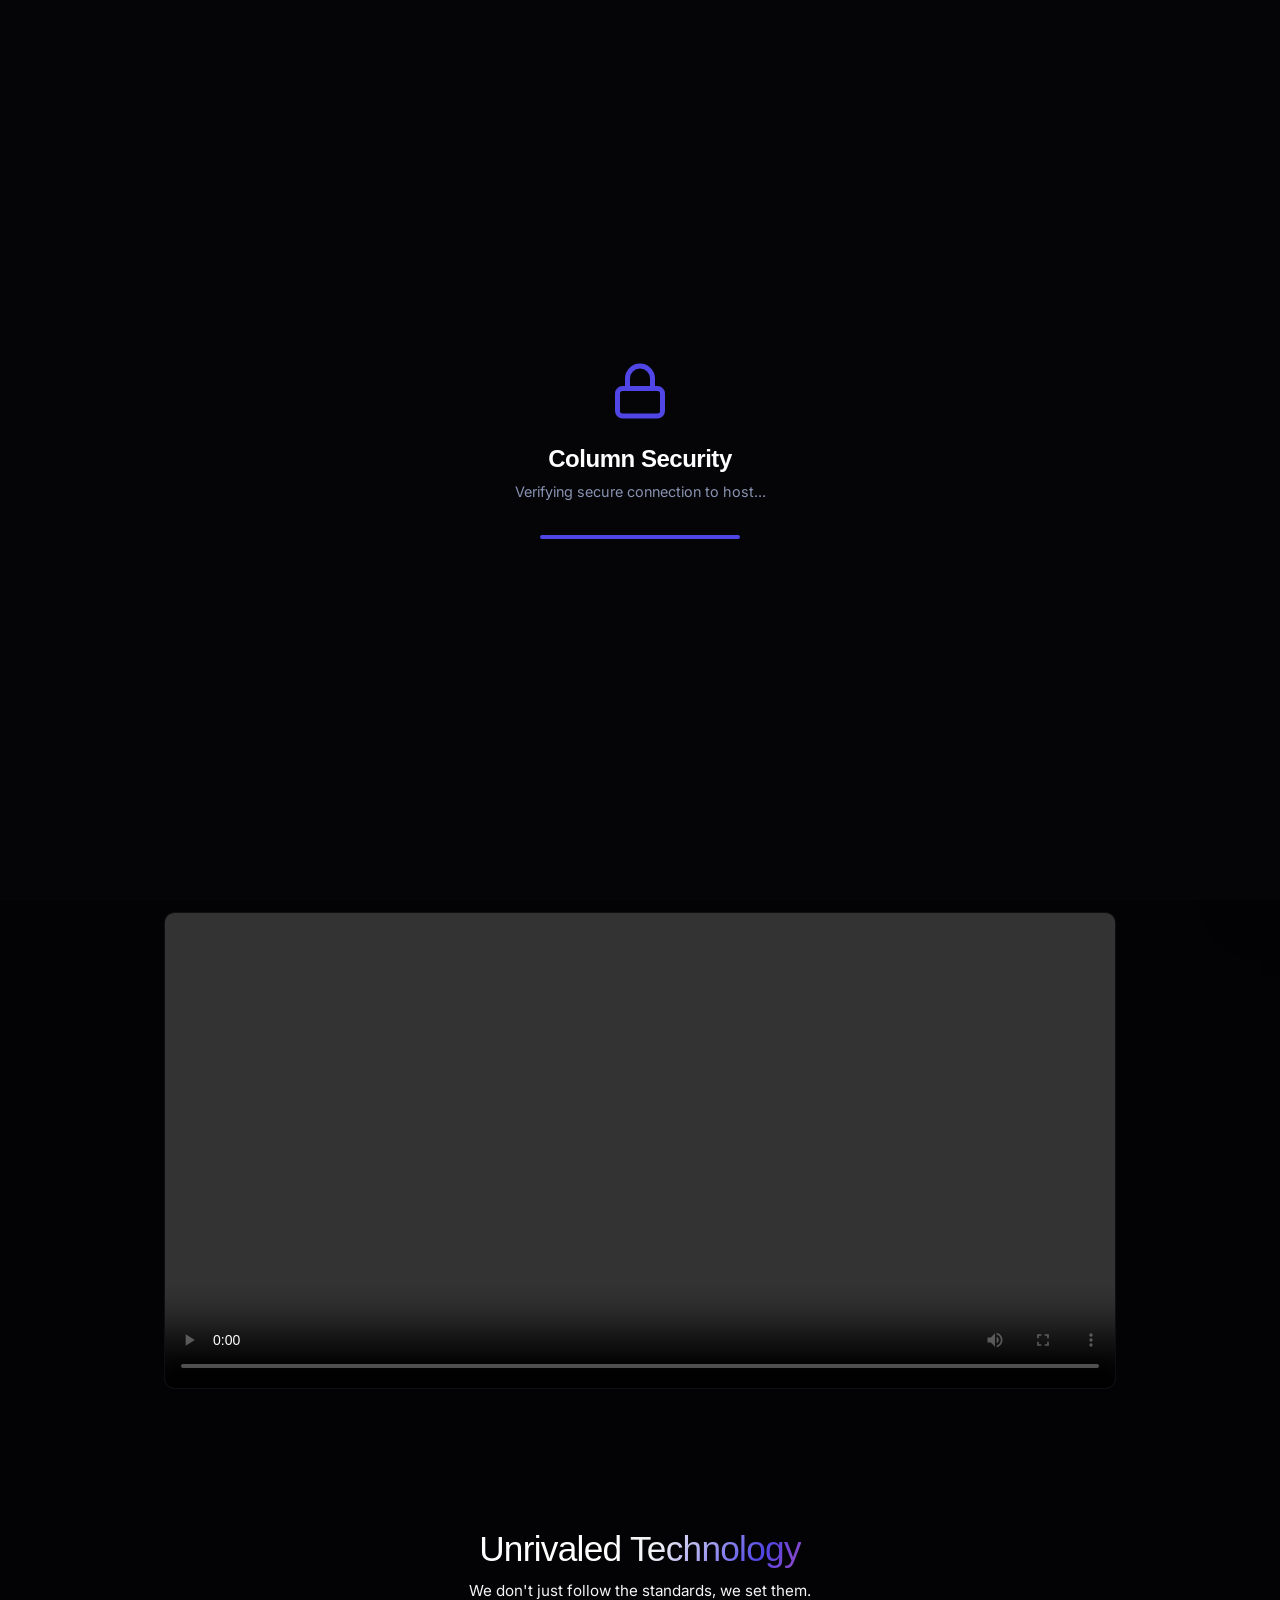
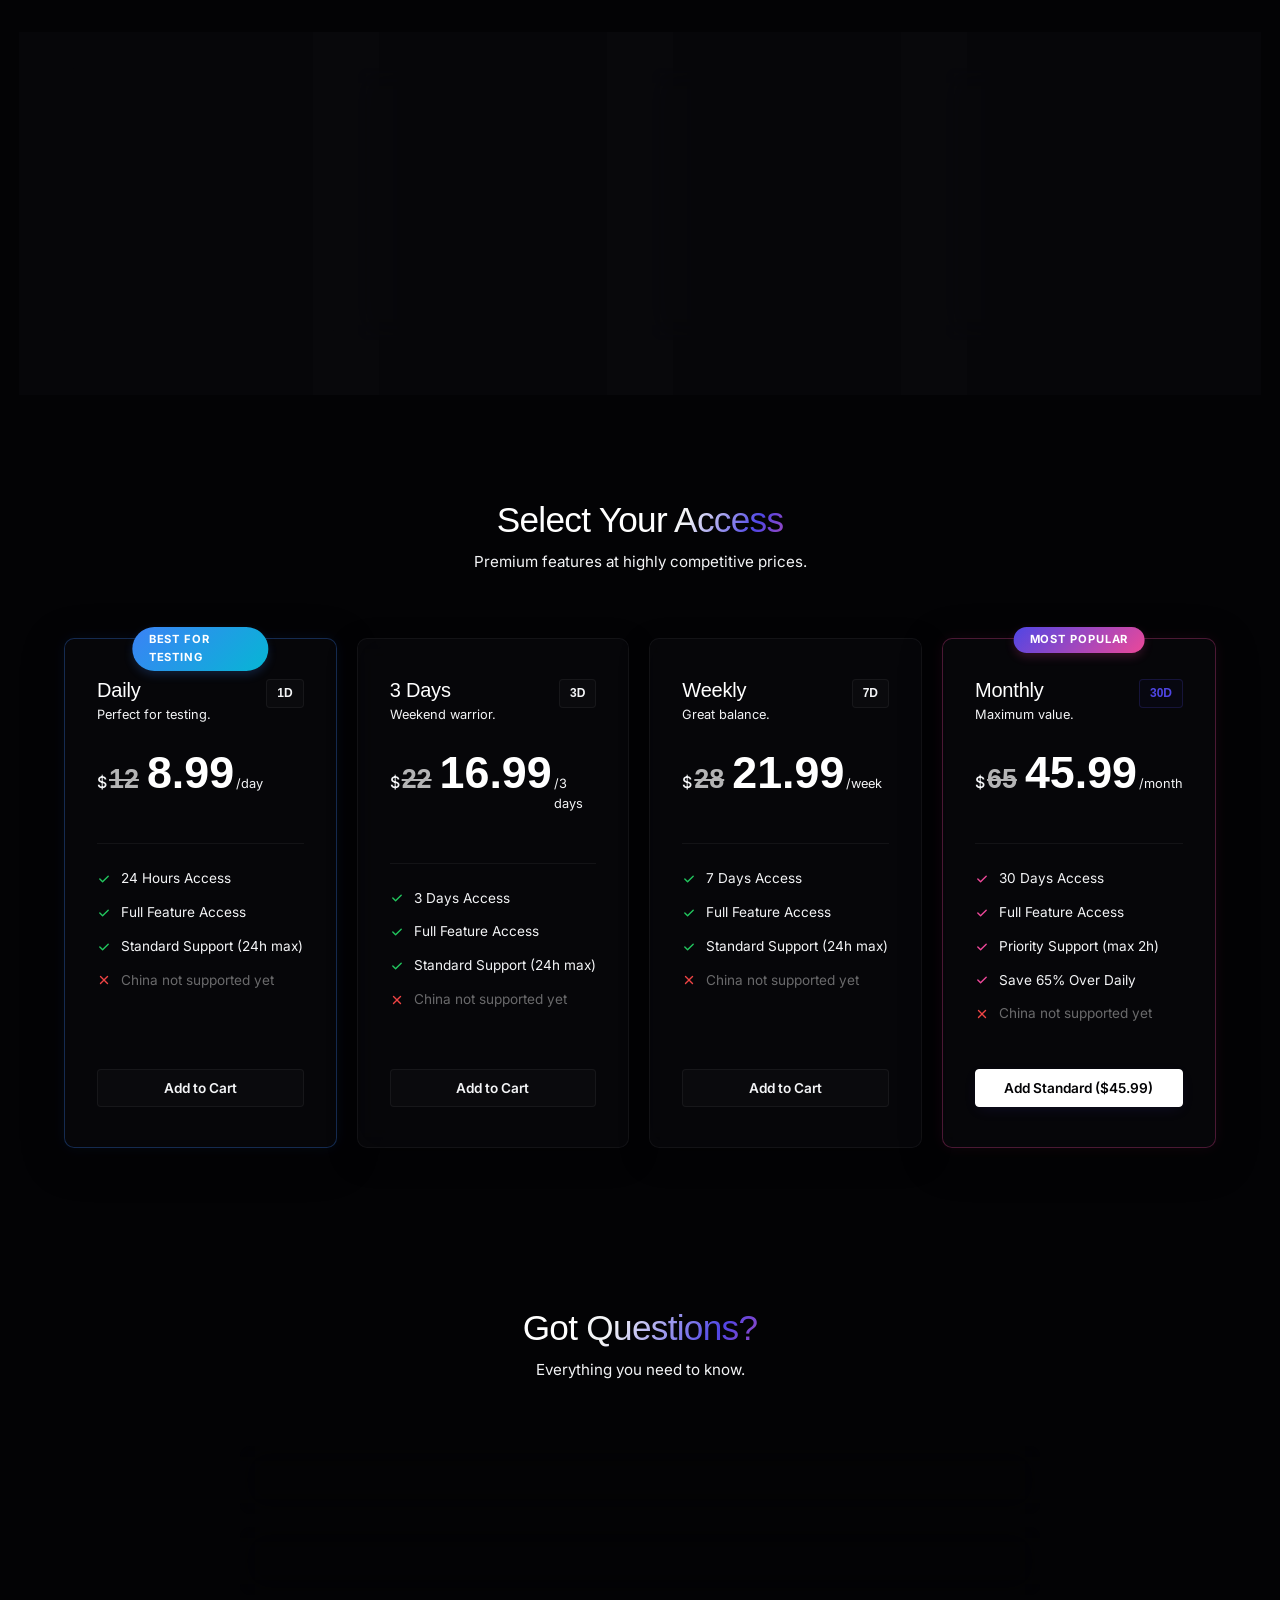
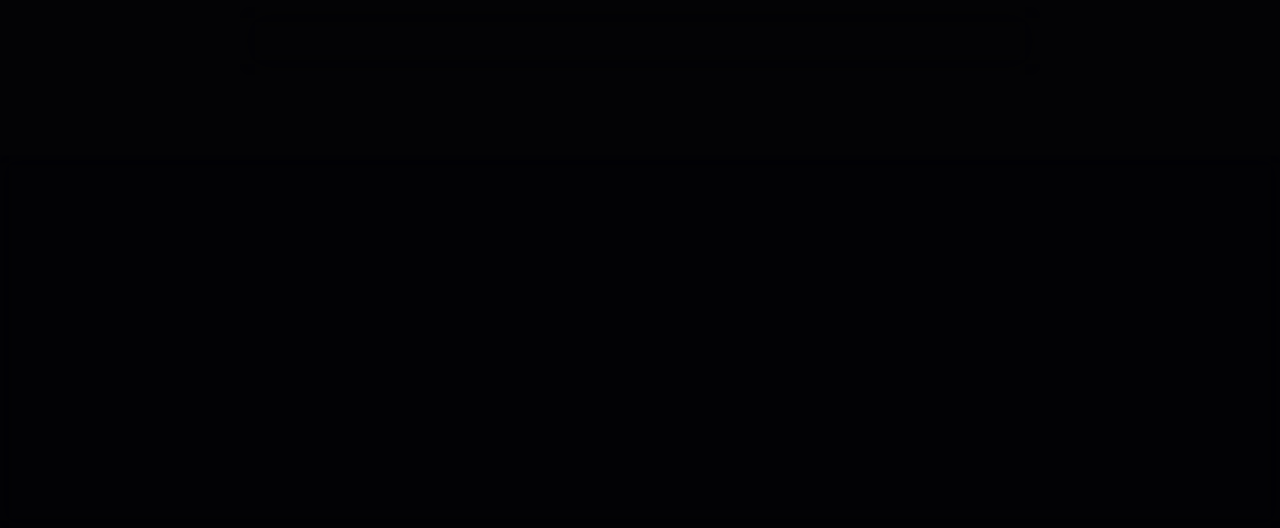
==== commit 2a45c8d8: "change external to internal" ====
--- a/index.html
+++ b/index.html
@@ -7,7 +7,7 @@
     
     <!-- Discord / Social Media Meta Tags -->
     <meta property="og:title" content="Column | Elite Private Software">
-    <meta property="og:description" content="Dominate the ladder with flawless predictive aiming and unbreakable security. 100% undetected external.">
+    <meta property="og:description" content="Dominate the ladder with flawless predictive aiming and unbreakable security. 100% undetected internal.">
     <meta property="og:image" content="https://raw.githubusercontent.com/columnndev/column/main/logo.png">
     <meta property="og:url" content="https://columnndev.github.io/column/">
     <meta name="theme-color" content="#4f46e5">
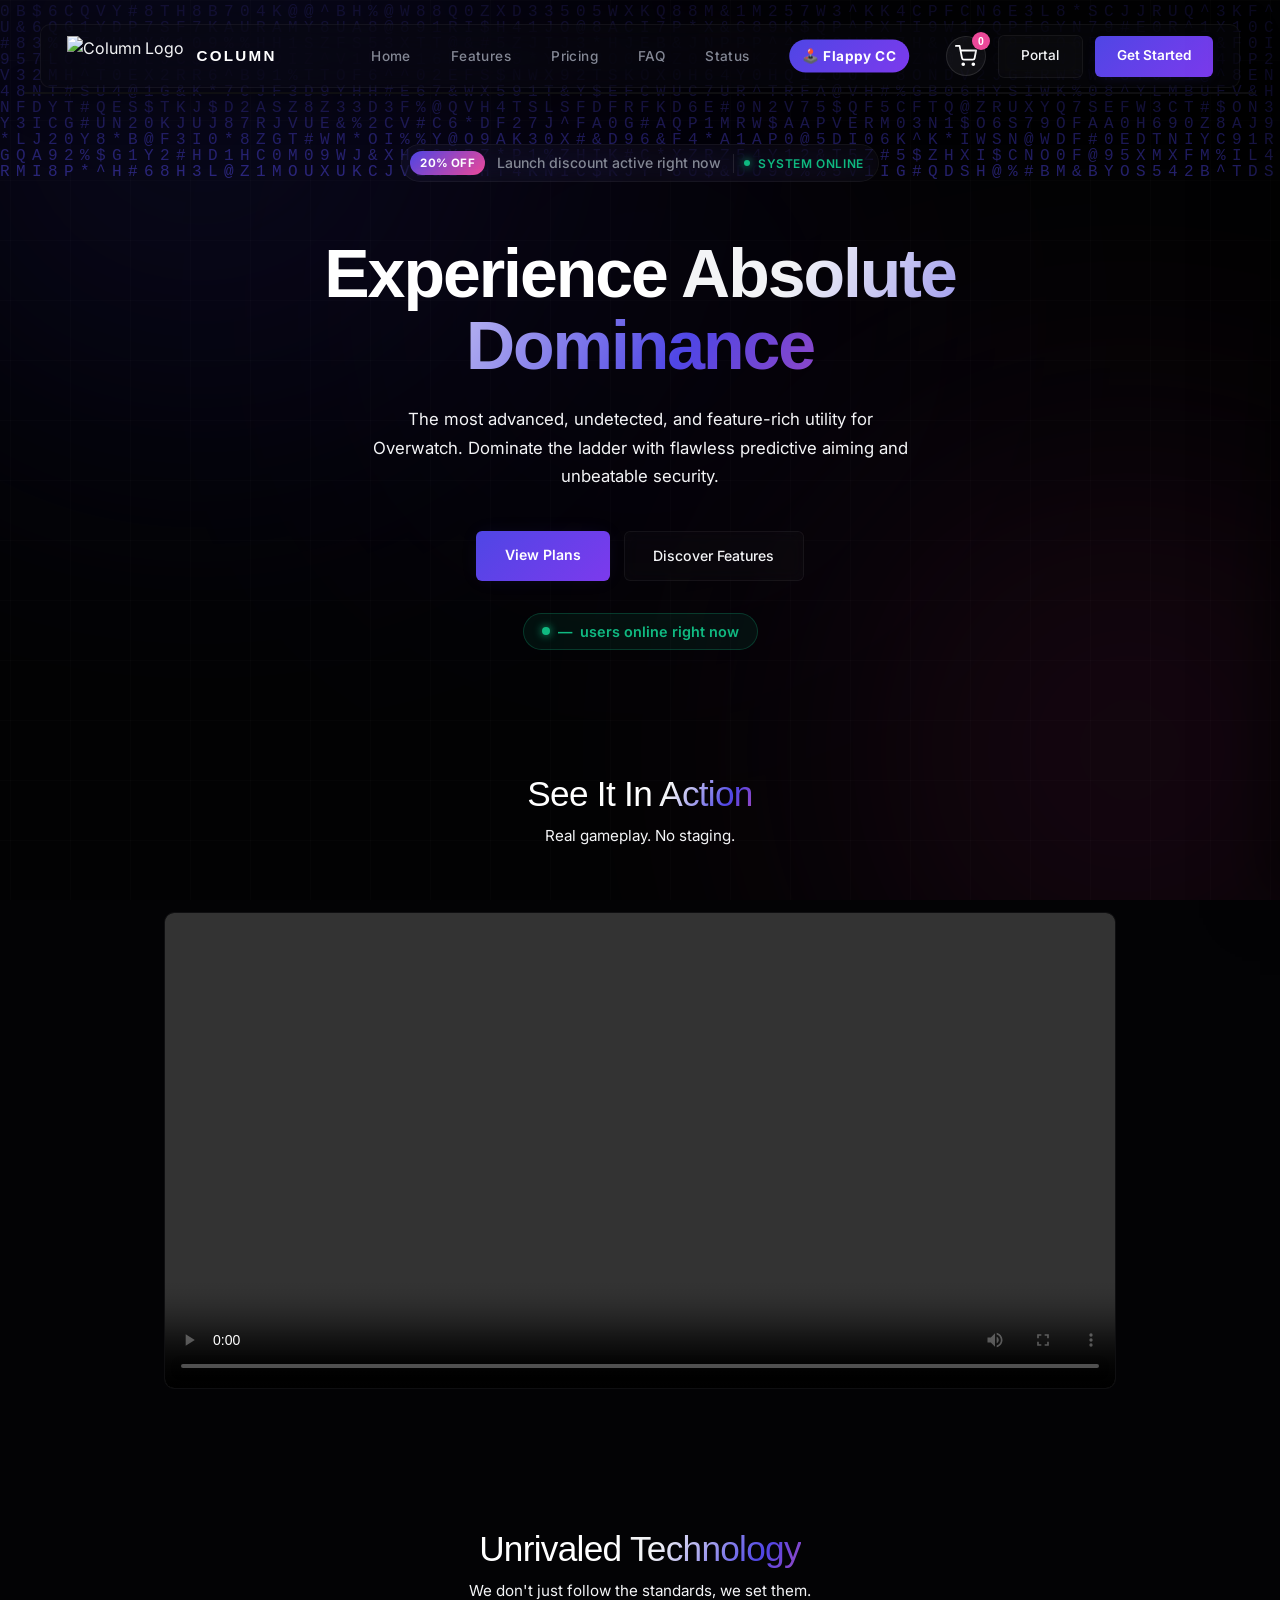
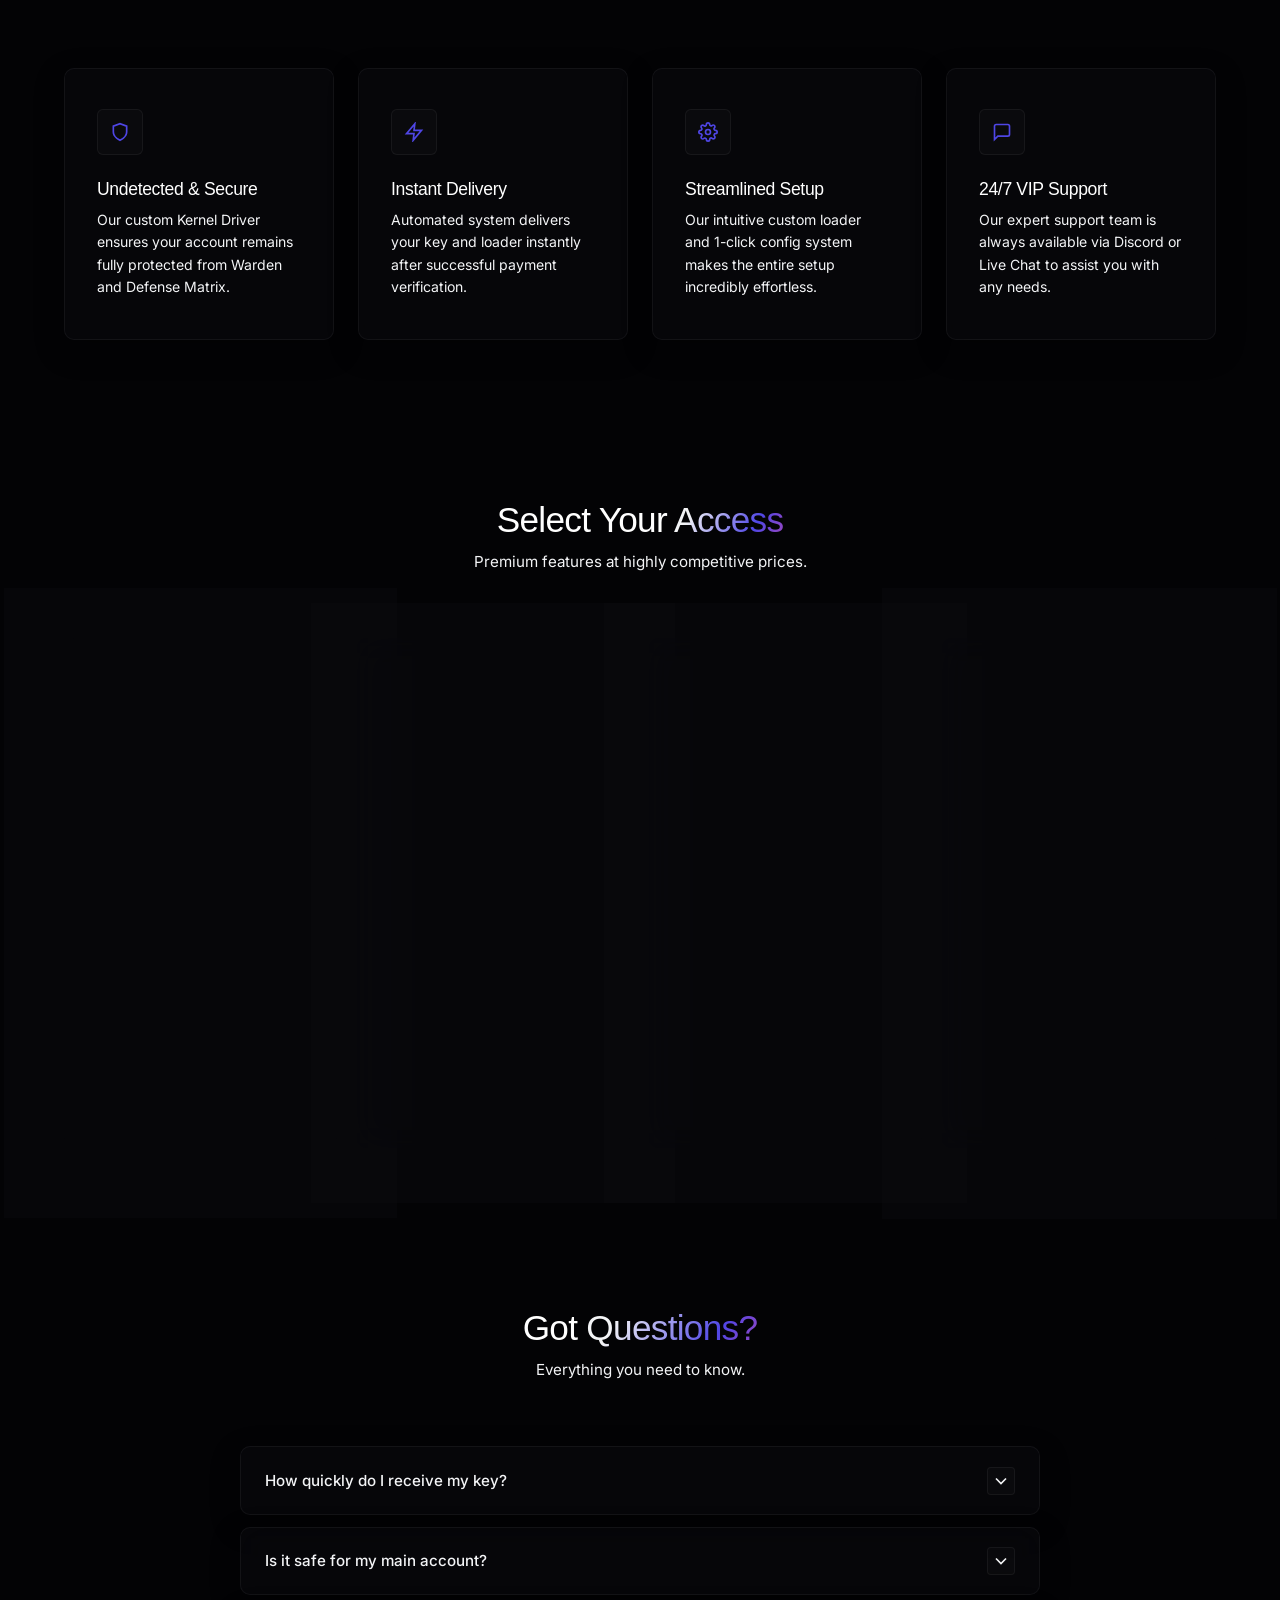
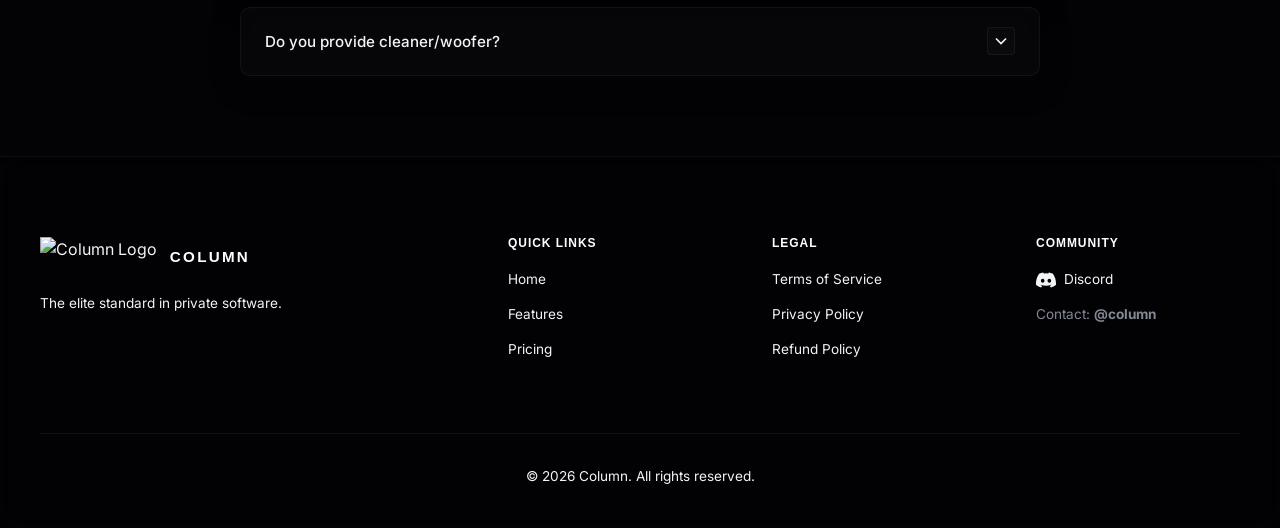
==== commit 3917b2dc: "Update index.html" ====
--- a/index.html
+++ b/index.html
@@ -191,7 +191,7 @@
             </div>
             <div class="video-wrapper">
                 <video controls preload="auto">
-                    <source src="https://pub-5d3158f22154498e81276fdec0101f77.r2.dev/preview.mp4" type="video/mp4">
+                    <source src="https://pub-5d3158f22154498e81276fdec0101f77.r2.dev/OW%20Edit%201%20Final%20v2%20(11%20crf).mp4" type="video/mp4">
                 </video>
             </div>
         </section>
